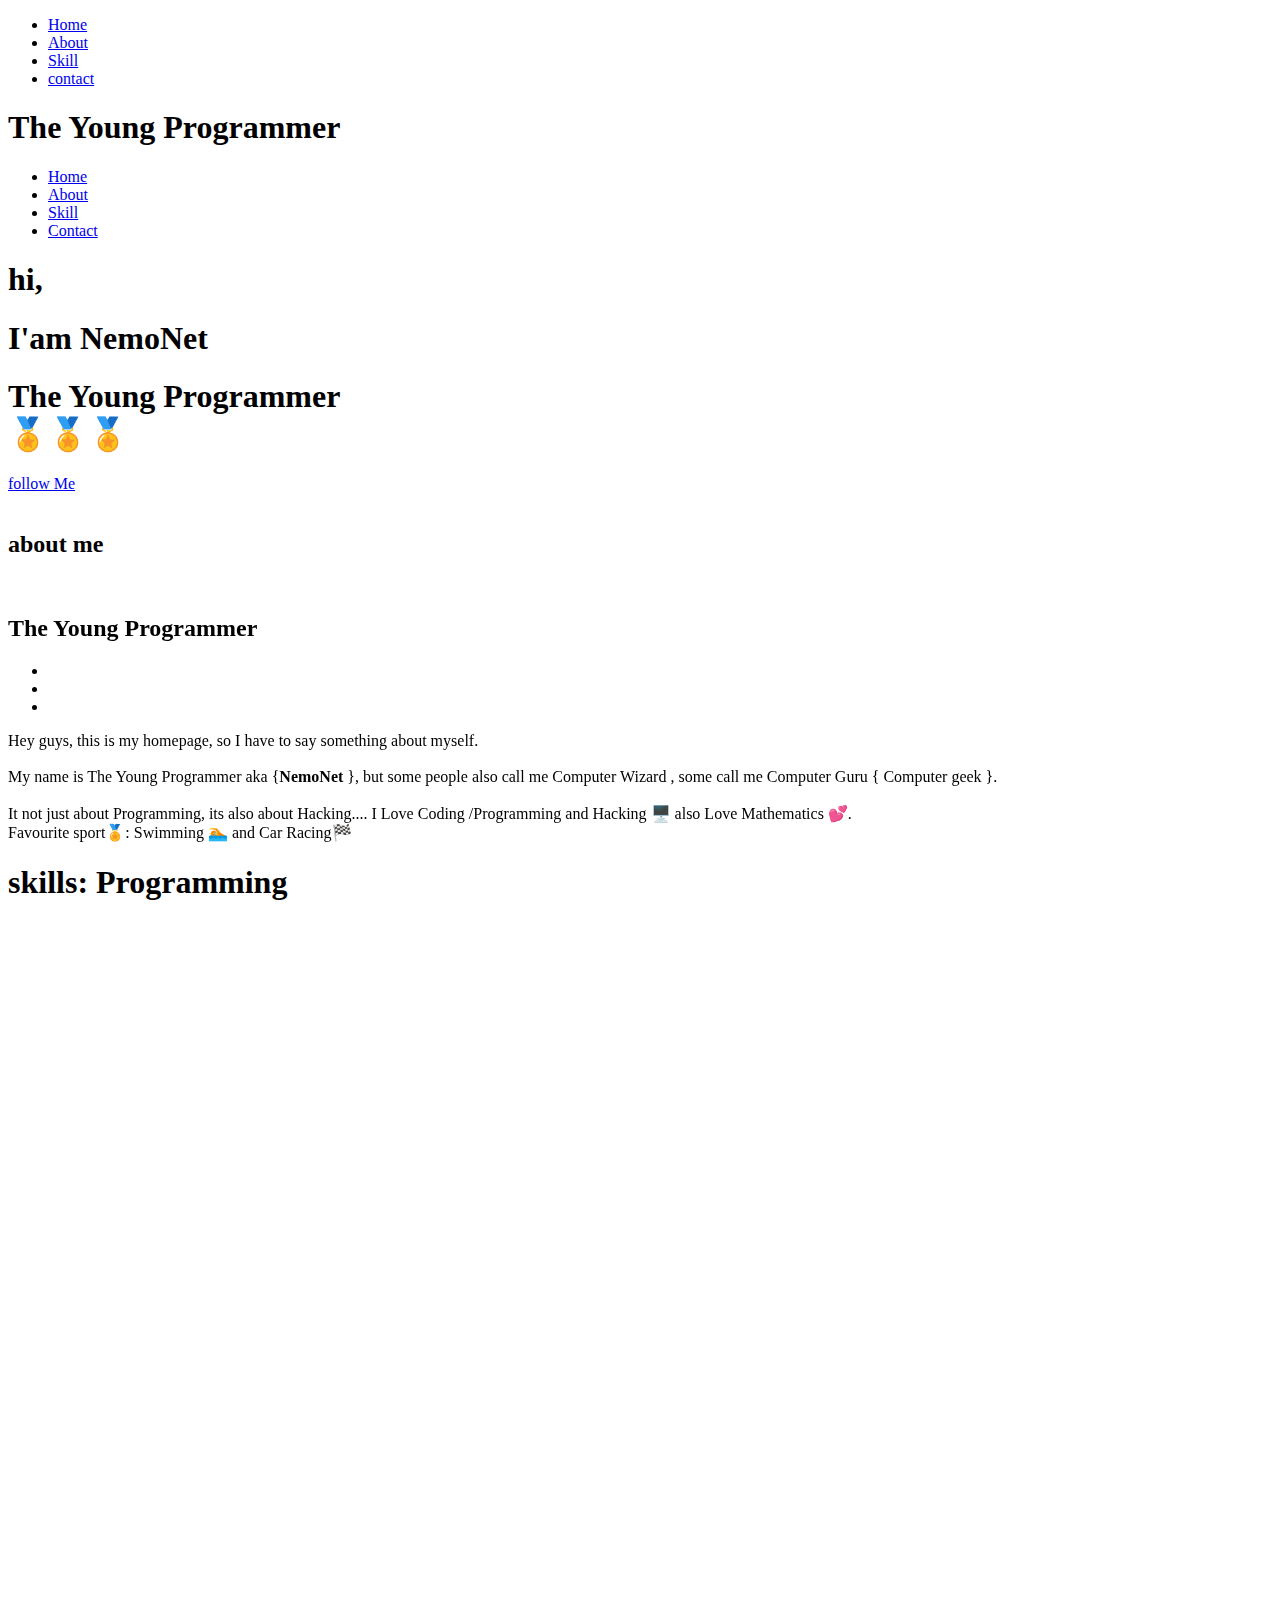
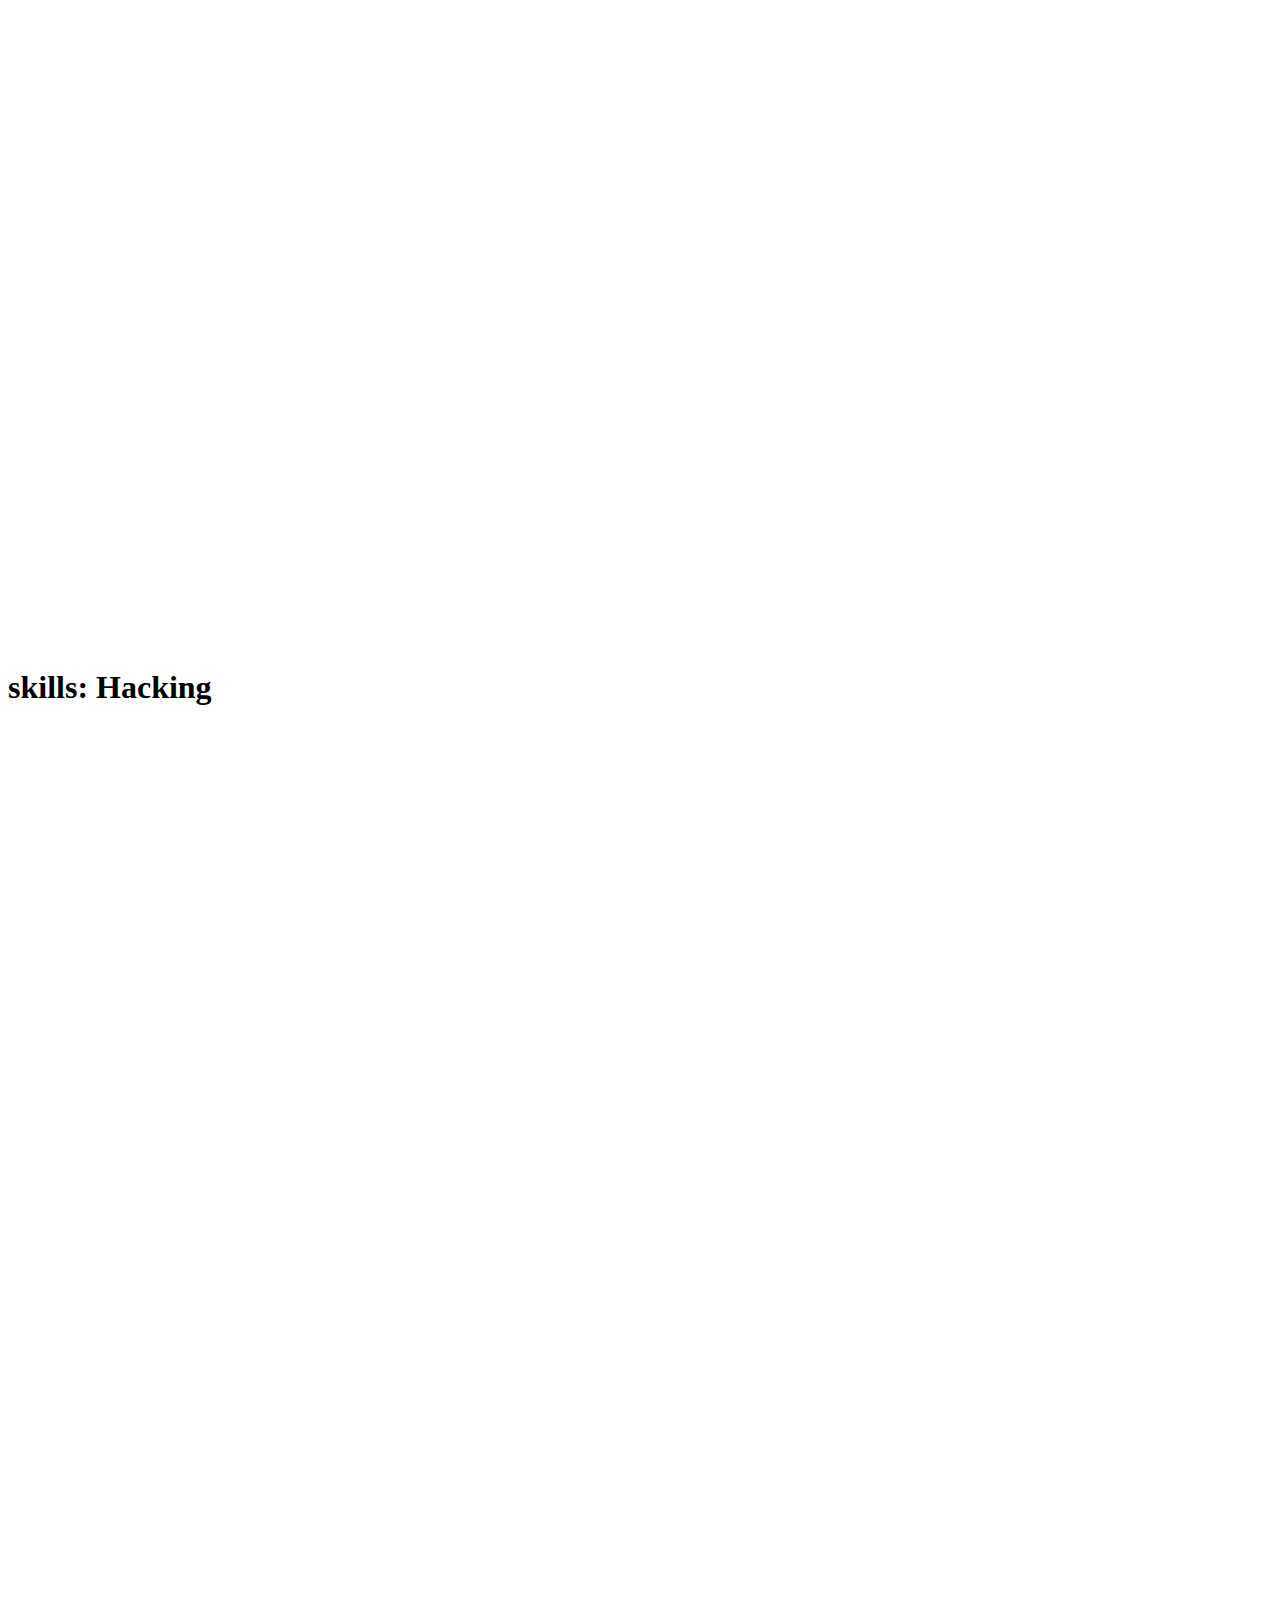
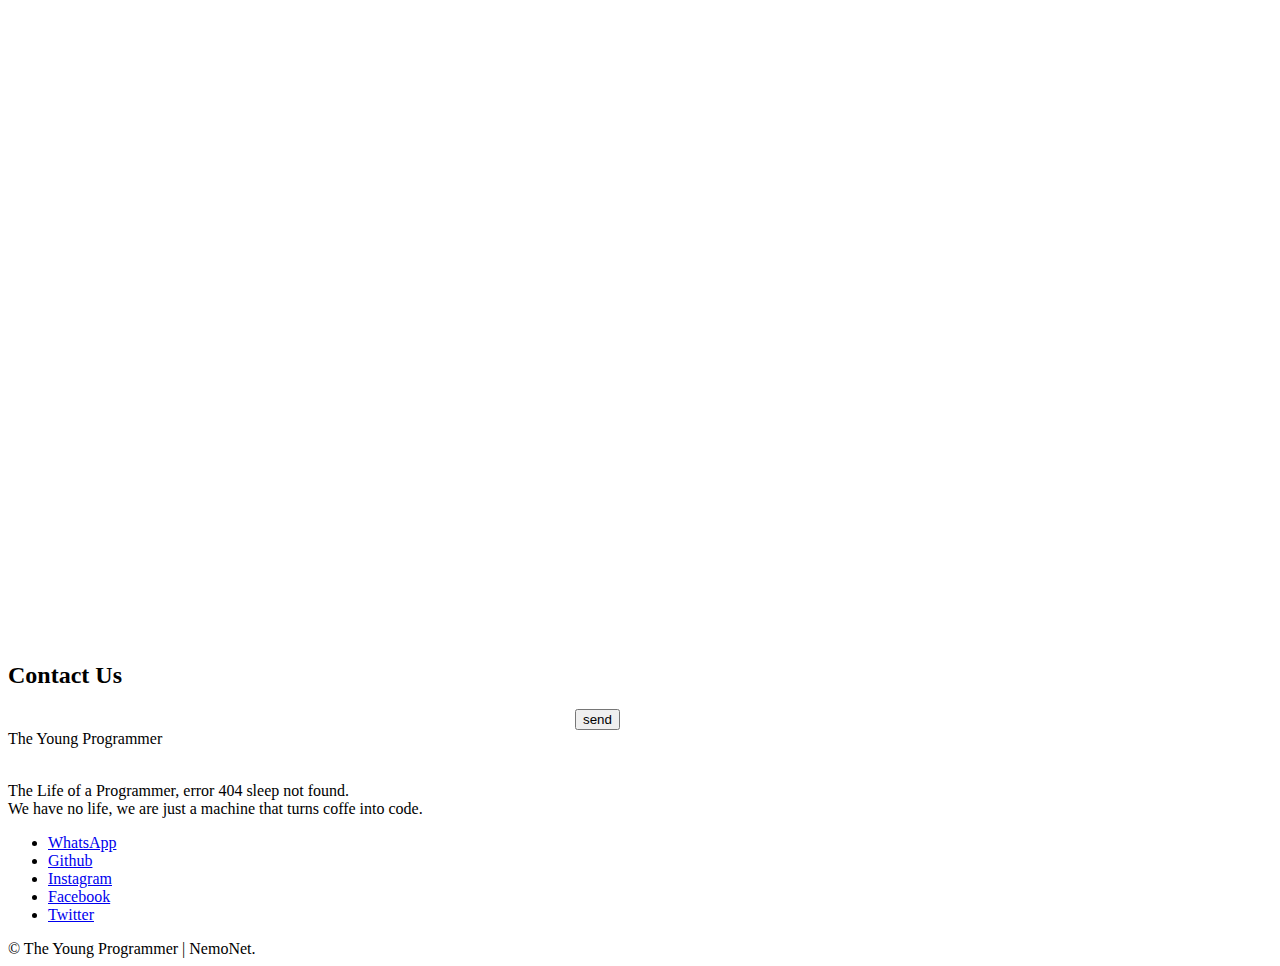
==== index.html @ 3c0d7d1c "Create index.html" ====
<!--
**The-Young-Programmer/The-Young-Programmer** is a ✨ _special_ ✨ repository because its `README.md` (this file) appears on your GitHub profile.
Here are some ideas to get you started:
- 🔭 I’m currently working on ...myself 
- 🌱 I’m currently learning ...about myself 
- 👯 I’m looking to collaborate on ...myself 
- 🤔 I’m looking for help with ...myself 
- 💬 Ask me about ...myself 
- 📫 How to reach me: ...myself 
- 😄 Pronouns: ...myself 
- ⚡ Fun fact: ...myself 
-->


<!-- Created by The Young Programmer🏅 -->

<!DOCTYPE html>
<html lang="en">
  <head>
    <meta charset="UTF-8" />
    <link href="https://unpkg.com/aos@2.3.1/dist/aos.css" rel="stylesheet" />
    <link rel="preconnect" href="https://fonts.gstatic.com" />

    <link
      rel="stylesheet"
      href="https://cdnjs.cloudflare.com/ajax/libs/font-awesome/5.15.3/css/all.min.css"
      integrity="sha512-iBBXm8fW90+nuLcSKlbmrPcLa0OT92xO1BIsZ+ywDWZCvqsWgccV3gFoRBv0z+8dLJgyAHIhR35VZc2oM/gI1w=="
      crossorigin="anonymous"
    />
    <link
      href="https://fonts.googleapis.com/css2?family=Poppins:wght@300&display=swap"
      rel="stylesheet"
    />
    <meta http-equiv="X-UA-Compatible" content="IE=edge" />
    <meta name="viewport" content="width=device-width, initial-scale=1.0" />
    <link rel="stylesheet" href="style.css" />
    <title>My web-page</title>
  </head>

  <body>
  <i class="fa fa-arrow-up" aria-hidden="true" onclick = "scrollToTop();"></i>
    <section class="sec1" id="section1">
      <div class="menuBar">
        <ul>
          <li><a href="#section1">Home</a></li>
          <li><a href="#section2">About</a></li>
          <li><a href="#section3">Skill</a></li>
          <li><a href="#section4">contact</a></li>
        </ul>
      </div>
      <div class="navBar">
        <div class="logo">
          <h1>The Young Programmer</h1>
        </div>
        <div class="navBar__menu">
          <ul>
            <li>
              <a href="#section1">Home</a>
            </li>
            <li>
              <a href="#section2">About</a>
            </li>
            <li>
              <a href="#section3">Skill</a>
            </li>
            <li>
              <a href="#section4">Contact</a>
            </li>
          </ul>
        </div>
        <div class="sec1__menuIcon"></div>
      </div>
      <div class="sec1__container">
        <div class="sec1__content">
          <div class="sec1__contentDetail">
            <div class="sec1__contentHider">
              <h1>hi,</h1>
            </div>
            <div class="sec1__contentHider">
              <h1>I'am <span>NemoNet</span></h1>
            </div>
            <div class="sec1__contentHider">
              <h1>The Young Programmer<br>🏅🏅🏅</h1>
            </div>
          </div>
          <a href="https://www.instagram.com/invites/contact/?i=tpssan2t0kkn&utm_content=3zo4x47">follow Me <i class="fab fa-instagram"></i></a>
        </div>
        <div class="sec1__imgContainer">
          <div class="sec1__imgBx">
            <img src="https://encrypted-tbn0.gstatic.com/images?q=tbn:ANd9GcSI4ejwd8sboV9yPRvRbiesSd62QnzNLoX2oQ&usqp=CAU"  alt="" />
            <span class="sec1__design1"></span>
            <span class="sec1__design2"></span>
            <span class="sec1__design3"></span>
            <span class="sec1__design4"></span>
          </div>
        </div>
      </div>
    </section>
    <section class="sec2" id="section2">
      <div class="sec2__heading">
        <h2>about me</h2>
      </div>
      <div class="sec2__container">
        <div class="sec2__aboutme1" data-aos="fade-up" data-aos-offset="-90">
          <div class="sec2__aboutme1Img">
            <img src="https://encrypted-tbn0.gstatic.com/images?q=tbn:ANd9GcRD7EiF-vp4ZHuSutzpL9A7p8z0yF_m9KeVhA&usqp=CAU" alt="" />
          </div>
          <h2>The Young Programmer</h2>
          <div class="sec2__aboutme1Social">
            <ul>
              <li>
                <a href="https://www.instagram.com/invites/contact/?i=tpssan2t0kkn&utm_content=3zo4x47"><i class="fab fa-instagram"></i></a>
              </li>
              <li>
                <a href="https://twitter.com/TNemonet?s=09"><i class="fab fa-twitter"></i></a>
              </li>
              <li>
                <a href="https://github.com/The-Young-Programmer"><i class="fab fa-github"></i></a>
              </li>
            </ul>
          </div>
        </div>
        <div class="sec2__aboutme2" data-aos="fade-up" data-aos-delay="1000">
          <p>
            Hey guys, this is my homepage,
 so I have to say something about myself.<br /><br />
 My name is The Young Programmer aka {<b>NemoNet</b> }, but some people also call me Computer Wizard , some call me Computer Guru { Computer geek }.<br /><br />
 It not just about Programming, its also about Hacking....
I Love Coding /Programming and Hacking 🖥️
also Love Mathematics 💕. <br />
Favourite sport🏅: Swimming 🏊 and Car Racing🏁
          </p>
        </div>
      </div>
    </section>
    <section class="sec3" id="section3">
      <h1>skills: Programming</h1>
      <div class="sec3__container">
        <div class="sec3__card" data-aos="fade-up">
          <div class="sec3__box">
            <div class="sec3__percent">
              <svg>
                <circle cx="70" cy="70" r="70"></circle>
                <circle cx="70" cy="70" r="70"></circle>
              </svg>
              <div class="number">
                <h2>98<span>%</span></h2>
              </div>
            </div>
            <h2 class="sec3__text">HTML</h2>
          </div>
        </div>
        <div class="sec3__card" data-aos="fade-up" data-aos-delay="500">
          <div class="sec3__box">
            <div class="sec3__percent">
              <svg>
                <circle cx="70" cy="70" r="70"></circle>
                <circle cx="70" cy="70" r="70"></circle>
              </svg>
              <div class="number">
                <h2>95<span>%</span></h2>
              </div>
            </div>
            <h2 class="sec3__text">CSS</h2>
          </div>
        </div>
        <div class="sec3__card" data-aos="fade-up" data-aos-delay="800">
          <div class="sec3__box">
            <div class="sec3__percent">
              <svg>
                <circle cx="70" cy="70" r="70"></circle>
                <circle cx="70" cy="70" r="70"></circle>
              </svg>
              <div class="number">
                <h2>92<span>%</span></h2>
              </div>
            </div>
            <h2 class="sec3__text">JAVASCRIPT</h2>
          </div>
        </div>
        
        <div class="sec3__card" data-aos="fade-up" data-aos-delay="1000">
          <div class="sec3__box">
            <div class="sec3__percent">
              <svg>
                <circle cx="70" cy="70" r="70"></circle>
                <circle cx="70" cy="70" r="70"></circle>
              </svg>
              <div class="number">
                <h2>90<span>%</span></h2>
              </div>
            </div>
            <h2 class="sec3__text">jQuery</h2>
          </div>
        </div>
        
        <div class="sec3__card" data-aos="fade-up" data-aos-delay="1000">
          <div class="sec3__box">
            <div class="sec3__percent">
              <svg>
                <circle cx="70" cy="70" r="70"></circle>
                <circle cx="70" cy="70" r="70"></circle>
              </svg>
              <div class="number">
                <h2>80<span>%</span></h2>
              </div>
            </div>
            <h2 class="sec3__text">React JS</h2>
          </div>
        </div>
        
        <div class="sec3__card" data-aos="fade-up" data-aos-delay="1000">
          <div class="sec3__box">
            <div class="sec3__percent">
              <svg>
                <circle cx="70" cy="70" r="70"></circle>
                <circle cx="70" cy="70" r="70"></circle>
              </svg>
              <div class="number">
                <h2>95<span>%</span></h2>
              </div>
            </div>
            <h2 class="sec3__text">C++</h2>
          </div>
        </div>
        <div class="sec3__card" data-aos="fade-up" data-aos-delay="1200">
          <div class="sec3__box">
            <div class="sec3__percent">
              <svg>
                <circle cx="70" cy="70" r="70"></circle>
                <circle cx="70" cy="70" r="70"></circle>
              </svg>
              <div class="number">
                <h2>90<span>%</span></h2>
              </div>
            </div>
            <h2 class="sec3__text">C</h2>
          </div>
        </div>
        
        <div class="sec3__card" data-aos="fade-up" data-aos-delay="1200">
          <div class="sec3__box">
            <div class="sec3__percent">
              <svg>
                <circle cx="70" cy="70" r="70"></circle>
                <circle cx="70" cy="70" r="70"></circle>
              </svg>
              <div class="number">
                <h2>Learn<span></span></h2>
              </div>
            </div>
            <h2 class="sec3__text">C#</h2>
          </div>
        </div>
        
        <div class="sec3__card" data-aos="fade-up" data-aos-delay="1200">
          <div class="sec3__box">
            <div class="sec3__percent">
              <svg>
                <circle cx="70" cy="70" r="70"></circle>
                <circle cx="70" cy="70" r="70"></circle>
              </svg>
              <div class="number">
                <h2>Learn<span></span></h2>
              </div>
            </div>
            <h2 class="sec3__text">PHP</h2>
          </div>
        </div>
        
        <div class="sec3__card" data-aos="fade-up" data-aos-delay="1300">
          <div class="sec3__box">
            <div class="sec3__percent">
              <svg>
                <circle cx="70" cy="70" r="70"></circle>
                <circle cx="70" cy="70" r="70"></circle>
              </svg>
              <div class="number">
                <h2>Learn<span></span></h2>
              </div>
            </div>
            <h2 class="sec3__text">Python</h2>
          </div>
        </div>
        
        <div class="sec3__card" data-aos="fade-up" data-aos-delay="1300">
          <div class="sec3__box">
            <div class="sec3__percent">
              <svg>
                <circle cx="70" cy="70" r="70"></circle>
                <circle cx="70" cy="70" r="70"></circle>
              </svg>
              <div class="number">
                <h2>Learn<span></span></h2>
              </div>
            </div>
            <h2 class="sec3__text">node js</h2>
          </div>
        </div>
        
        
        <h1>skills: Hacking</h1>
        <div class="sec3__card" data-aos="fade-up" data-aos-delay="1500">
          <div class="sec3__box">
            <div class="sec3__percent">
              <svg>
                <circle cx="70" cy="70" r="70"></circle>
                <circle cx="70" cy="70" r="70"></circle>
              </svg>
              <div class="number">
                <h2>98<span>%</span></h2>
              </div>
            </div>
            <h2 class="sec3__text">BASIC hacking</h2>
          </div>
        </div>
        <div class="sec3__card" data-aos="fade-up" data-aos-delay="1500">
          <div class="sec3__box">
            <div class="sec3__percent">
              <svg>
                <circle cx="70" cy="70" r="70"></circle>
                <circle cx="70" cy="70" r="70"></circle>
              </svg>
              <div class="number">
                <h2>95<span>%</span></h2>
              </div>
            </div>
            <h2 class="sec3__text">ADVANCE hacking</h2>
          </div>
        </div>
        <div class="sec3__card" data-aos="fade-up" data-aos-delay="1600">
          <div class="sec3__box">
            <div class="sec3__percent">
              <svg>
                <circle cx="70" cy="70" r="70"></circle>
                <circle cx="70" cy="70" r="70"></circle>
              </svg>
              <div class="number">
                <h2>65<span>%</span></h2>
              </div>
            </div>
            <h2 class="sec3__text">MASTER hacking</h2>
          </div>
        </div>
   
        <div class="sec3__card" data-aos="fade-up" data-aos-delay="1600">
          <div class="sec3__box">
            <div class="sec3__percent">
              <svg>
                <circle cx="70" cy="70" r="70"></circle>
                <circle cx="70" cy="70" r="70"></circle>
              </svg>
              <div class="number">
                <h2>40<span>%</span></h2>
              </div>
            </div>
            <h2 class="sec3__text">SATELLITE hacking</h2>
          </div>
        </div>
         
        
      </div>
    </section>
    <section class="sec4" id="section4">
      <div class="sec4__container">
        <div class="sec4__box1">
          <div class="sec4__content1" data-aos="fade-right">
            <h2>Nemo<span>Net</span>👽</h2>
            <p>
              Sometimes it is hard to introduce yourself because you know yourself so well that you do not know where to start with. <br />
              Let me give a try to see what kind of image you have about me through my self-description. I hope that my impression about myself and your impression about me are not so different.<br /><br />
            If you are interested in knowing more, contact me. Do not expect too much, and keep your sense of humor.
            </p>
          </div>
          <div
            class="sec4__content2"
            data-aos="fade-right"
            data-aos-delay="200"
          >
            <div class="sec4__content2Icon">
              <i class="fas fa-phone-alt"></i>
              <h2><a style="color: white", href="+234-815-6622-466">+234-815-6622-466</a></h2>
            </div>
            <div class="sec4__content2Icon">
              <i class="fas fa-envelope"></i>
              <h2><a style="color: white", href="+234-815-6622-466">+234-815-6622-466</a></h2>
            </div>
          </div>
          <div
            class="sec4__content3"
            data-aos="fade-right"
            data-aos-delay="500"
          >
            <ul>
              <li>
                <a href="https://www.instagram.com/invites/contact/?i=tpssan2t0kkn&utm_content=3zo4x47"><i class="fab fa-instagram"></i></a>
              </li>
              <li>
                <a href="https://wa.me/2348156622466?text=I%20like%20your%20programming,%20my%20name%20is%20"><i class="fab fa-whatsapp"></i></a>
              </li>
              <li>
                <a href="#"><i class="fab fa-facebook"></i></a>
              </li>
              <li>
                <a href="https://twitter.com/TNemonet?s=09"><i class="fab fa-twitter"></i></a>
              </li>
              <li>
                <a href="https://github.com/The-Young-Programmer"><i class="fab fa-github"></i></a>
              </li>
            </ul>
          </div>
        </div>
        <div class="sec4__box2" data-aos="fade-in" data-aos-delay="500">
          <h2>Quick links</h2>
          <div class="sec4__links">
            <ul>
              <li><a href="#">Home</a></li>
              <li><a href="#">About</a></li>
              <li><a href="#">Skill</a></li>
            </ul>
          </div>
        </div>
        <div class="sec4__box3">
          <h2>Contact Us</h2>
          <form>
          <input
              data-aos="fade-left"
              data-aos-delay="500"
              class="sec4__name"
              type="text"
              placeholder="Enter your Name"
            />
            <input
              data-aos="fade-left"
              data-aos-delay="800"
              class="sec4__email"
              type="email"
              placeholder="Enter your Email"
            />
            <input
              class="sec4__message"
              data-aos="fade-left"
              data-aos-delay="1000"
              type="text"
              placeholder="enter the feedback or suggestion"
            />
            <button type="submit">send</button>
          </form>
        </div>
      </div>
    </section>
    
        <footer>
      <div class="footer-body">
         <div> The Young Programmer</div>
         <br />
         <div>
            <p> The Life of a Programmer, error 404 sleep not found.<br />
            We have no life, we are just a machine that turns coffe into code.</p>
            <ul>
               <li><a href="https://wa.me/2348156622466?text=I%20like%20your%20programming,%20my%20name%20is%20"> WhatsApp </a></li>
               <li><a href="https://github.com/The-Young-Programmer"> Github </a></li>
               <li><a href="https://www.instagram.com/invites/contact/?i=tpssan2t0kkn&utm_content=3zo4x47"> Instagram </a></li>
               <li><a href="#">Facebook</a></li>
               <li><a href="https://twitter.com/TNemonet?s=09"> Twitter </a></li>
            </ul>
         </div>
      </div>
      <div class="footer-copyright">
         © The Young Programmer | NemoNet. 
      </div>
   </footer>

    <script
      src="https://cdnjs.cloudflare.com/ajax/libs/gsap/3.6.1/gsap.min.js"
      integrity="sha512-cdV6j5t5o24hkSciVrb8Ki6FveC2SgwGfLE31+ZQRHAeSRxYhAQskLkq3dLm8ZcWe1N3vBOEYmmbhzf7NTtFFQ=="
      crossorigin="anonymous"
    ></script>
    <script>
      const tl = gsap.timeline({ defaults: { ease: "power1.out" } });

      tl.from(".navBar", { y: "-10rem", duration: 1 });
      tl.from(".navBar .navBar__menu ul li", {
        y: "-2rem",
        opacity: 0,
        duration: 1,
        stagger: 0.25,
      });
      tl.to(
        ".sec1__content .sec1__contentDetail h1",
        { y: "0rem", duration: 1, stagger: 0.25 },
        "=-1"
      );
      tl.from(".sec1__imgBx img", { opacity: 0, x: "50%", duration: 1.5 });
      tl.from(
        ".sec1__imgBx .sec1__design1",
        { opacity: 0, x: "3rem", duration: 1.5 },
        "=-1"
      );
      tl.from(
        ".sec1__imgBx .sec1__design2",
        { opacity: 0, x: "-3rem", duration: 1.5 },
        "=-1"
      );
      tl.from(
        ".sec1__design3",
        { opacity: 0, x: "-30%", duration: 1.5 },
        "=-2"
      );
      tl.from(".sec1__design4", { opacity: 0, duration: 1.5 }, "=-2");
      tl.from(".sec1__content a", { opacity: 0, duration: 1.5 }, "=-3");
    </script>
    <!-- our AOs will occur here -->
    <script src="https://unpkg.com/aos@2.3.1/dist/aos.js"></script>
    <script>
      AOS.init({
        duration: 1000,
        offset:0,
      });
    </script>
    <script>
      var sec1__menuIcon = document.querySelector(".sec1__menuIcon");
      var menuBar = document.querySelector(".menuBar");
      sec1__menuIcon.addEventListener("click", function () {
        sec1__menuIcon.classList.toggle("active");
        menuBar.classList.toggle("active");
      });
    </script>
    <script type = "text/javascript">
        window.addEventListener('scroll',function(){
            var scroll = document.querySelector('.fa');
            scroll.classList.toggle("active",window.scrollY>500)
        })
        function scrollToTop(){
            window.scrollTo({
                top:0,
                behavior:'smooth'
            })
        }
    </script>
  </body>
</html>
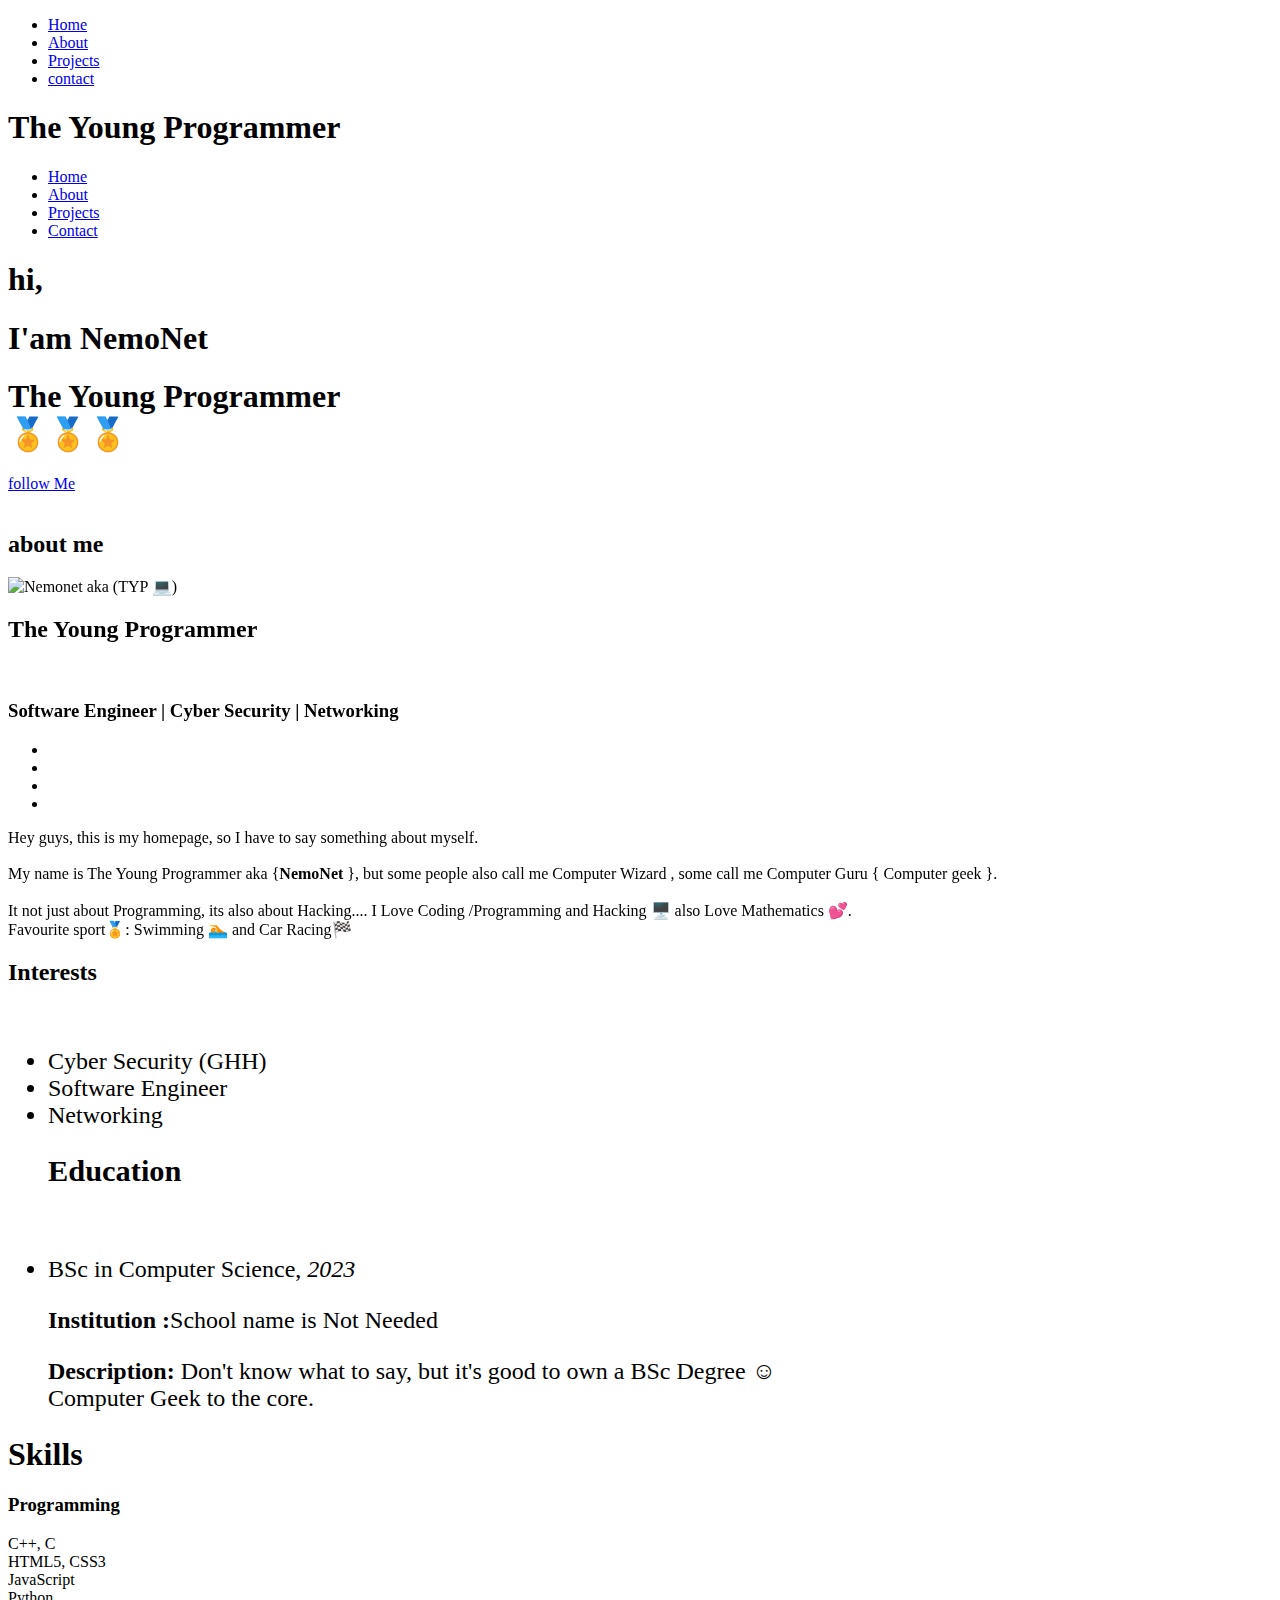
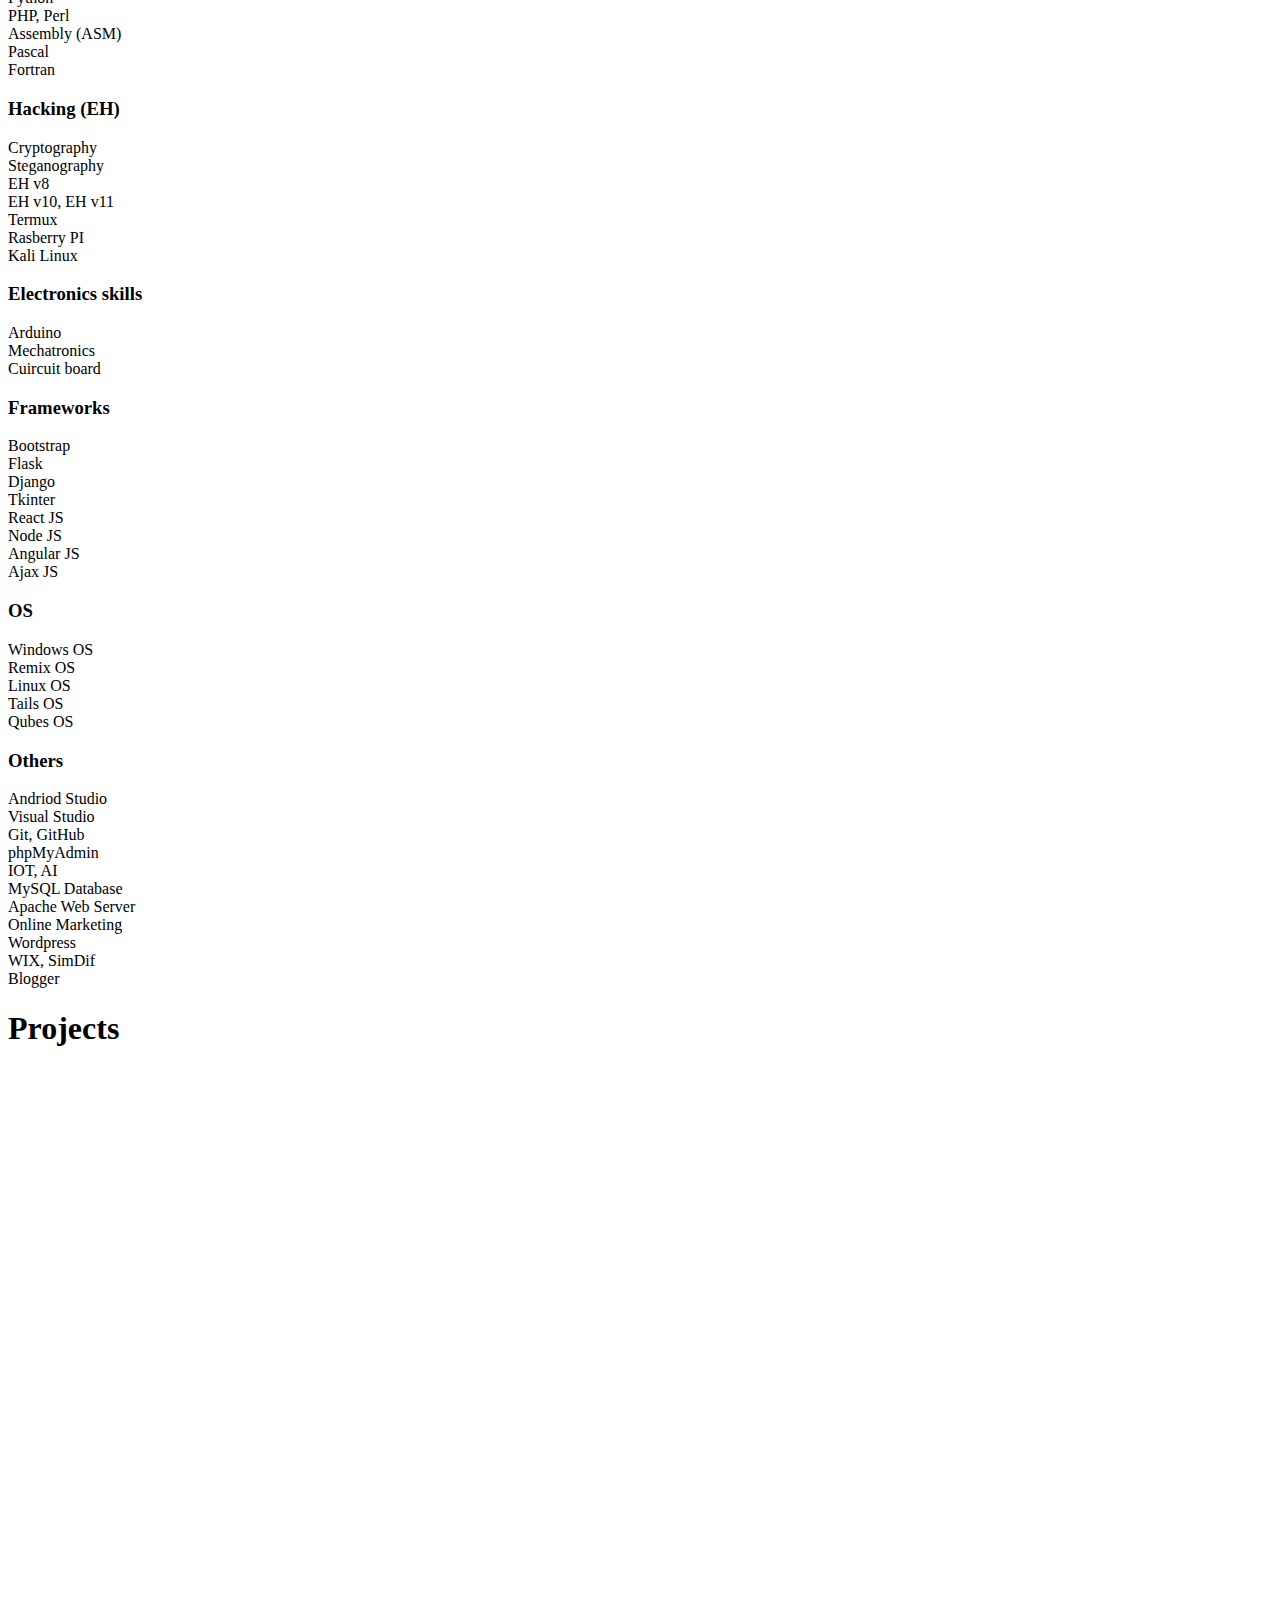
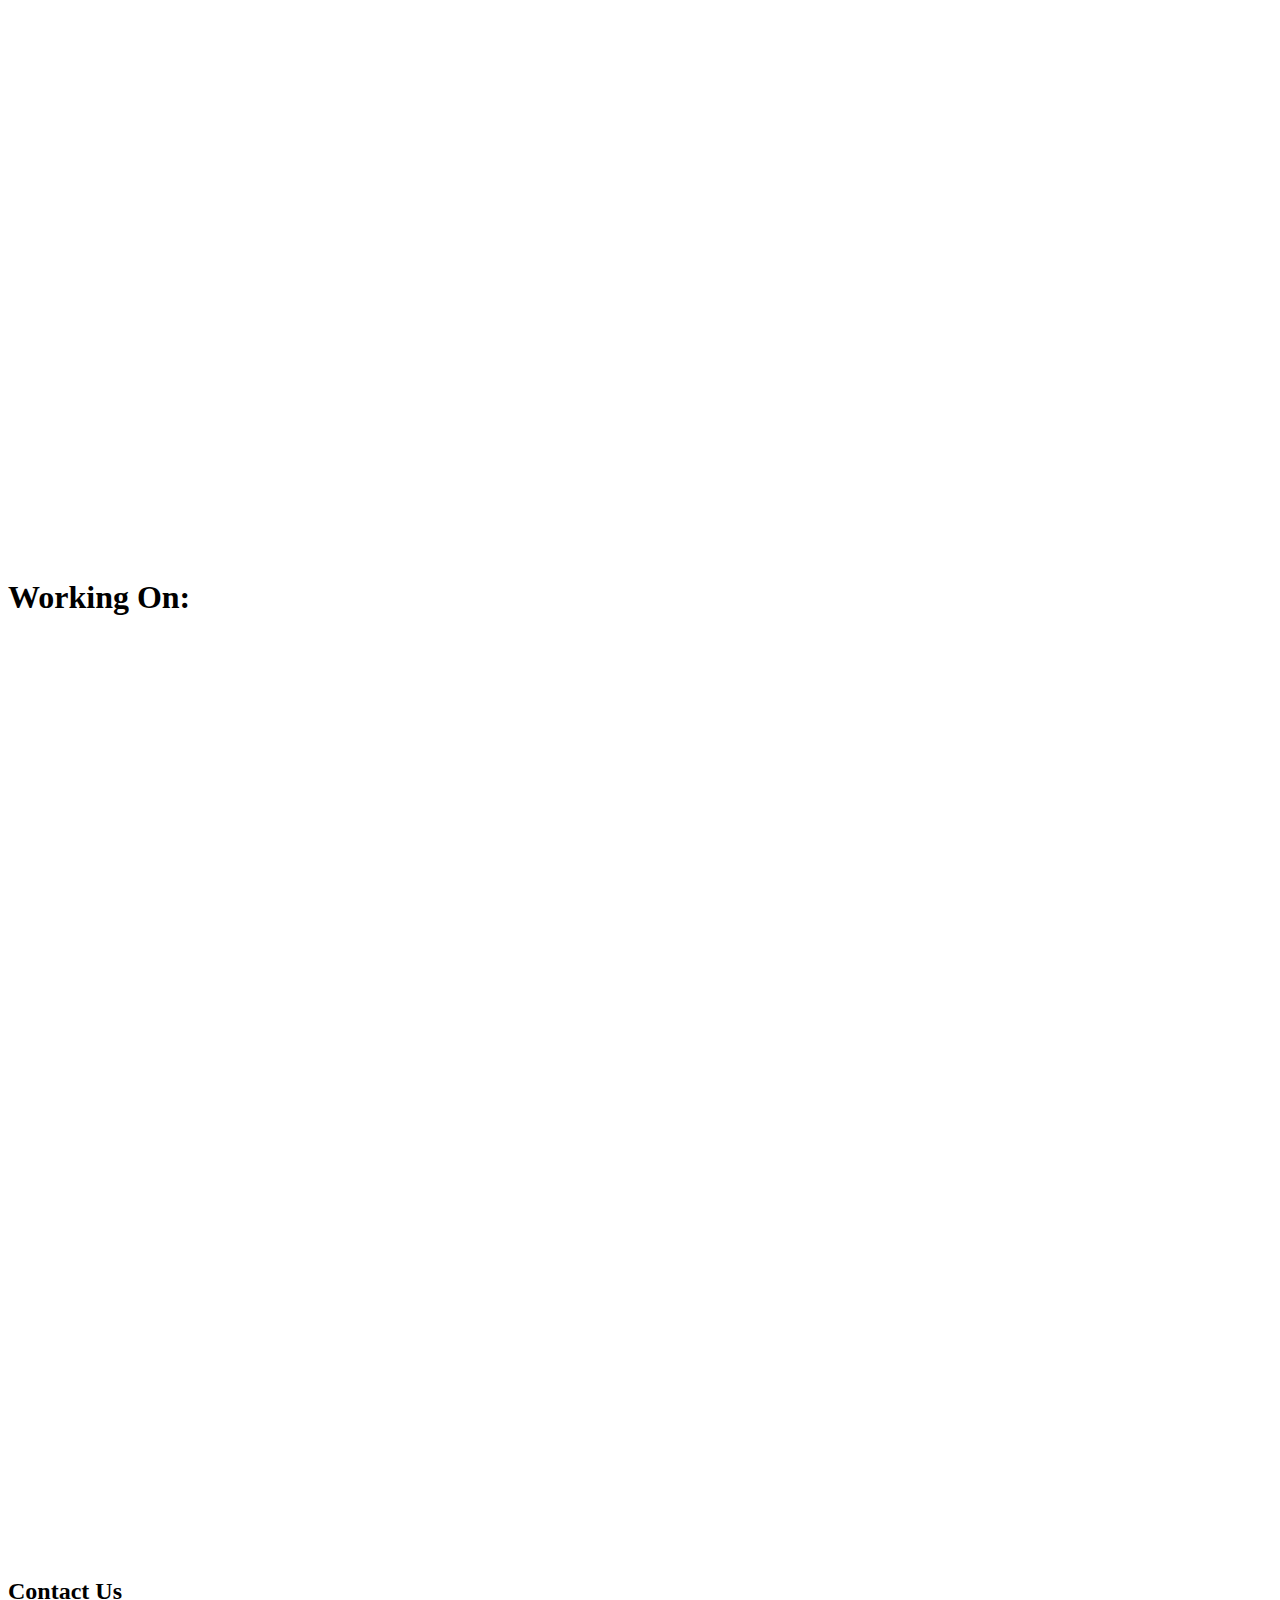
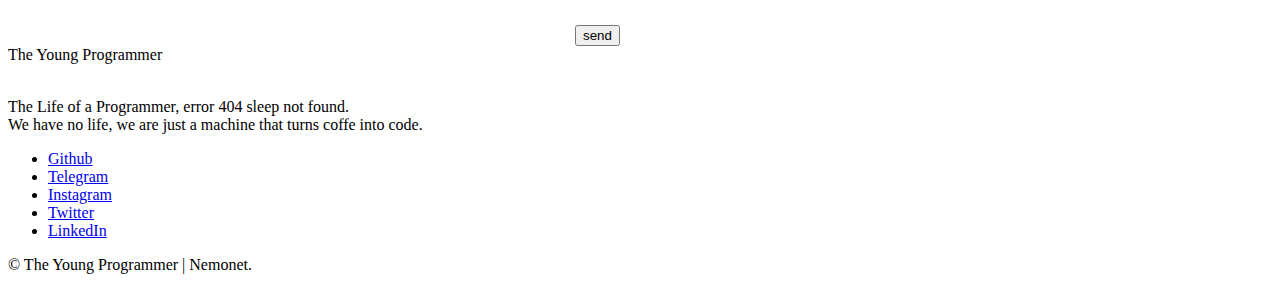
==== commit e73df724: "Create index.html" ====
--- a/index.html
+++ b/index.html
@@ -11,218 +11,428 @@
 - ⚡ Fun fact: ...myself 
 -->
 
-
 <!-- Created by The Young Programmer🏅 -->
 
 <!DOCTYPE html>
 <html lang="en">
-  <head>
-    <meta charset="UTF-8" />
-    <link href="https://unpkg.com/aos@2.3.1/dist/aos.css" rel="stylesheet" />
-    <link rel="preconnect" href="https://fonts.gstatic.com" />
-
-    <link
-      rel="stylesheet"
-      href="https://cdnjs.cloudflare.com/ajax/libs/font-awesome/5.15.3/css/all.min.css"
-      integrity="sha512-iBBXm8fW90+nuLcSKlbmrPcLa0OT92xO1BIsZ+ywDWZCvqsWgccV3gFoRBv0z+8dLJgyAHIhR35VZc2oM/gI1w=="
-      crossorigin="anonymous"
-    />
-    <link
-      href="https://fonts.googleapis.com/css2?family=Poppins:wght@300&display=swap"
-      rel="stylesheet"
-    />
-    <meta http-equiv="X-UA-Compatible" content="IE=edge" />
-    <meta name="viewport" content="width=device-width, initial-scale=1.0" />
-    <link rel="stylesheet" href="style.css" />
-    <title>My web-page</title>
-  </head>
-
-  <body>
-  <i class="fa fa-arrow-up" aria-hidden="true" onclick = "scrollToTop();"></i>
-    <section class="sec1" id="section1">
-      <div class="menuBar">
-        <ul>
-          <li><a href="#section1">Home</a></li>
-          <li><a href="#section2">About</a></li>
-          <li><a href="#section3">Skill</a></li>
-          <li><a href="#section4">contact</a></li>
-        </ul>
-      </div>
-      <div class="navBar">
-        <div class="logo">
-          <h1>The Young Programmer</h1>
-        </div>
-        <div class="navBar__menu">
-          <ul>
-            <li>
-              <a href="#section1">Home</a>
-            </li>
-            <li>
-              <a href="#section2">About</a>
-            </li>
-            <li>
-              <a href="#section3">Skill</a>
-            </li>
-            <li>
-              <a href="#section4">Contact</a>
-            </li>
-          </ul>
-        </div>
-        <div class="sec1__menuIcon"></div>
-      </div>
-      <div class="sec1__container">
-        <div class="sec1__content">
-          <div class="sec1__contentDetail">
-            <div class="sec1__contentHider">
-              <h1>hi,</h1>
-            </div>
-            <div class="sec1__contentHider">
-              <h1>I'am <span>NemoNet</span></h1>
-            </div>
-            <div class="sec1__contentHider">
-              <h1>The Young Programmer<br>🏅🏅🏅</h1>
-            </div>
-          </div>
-          <a href="https://www.instagram.com/invites/contact/?i=tpssan2t0kkn&utm_content=3zo4x47">follow Me <i class="fab fa-instagram"></i></a>
-        </div>
-        <div class="sec1__imgContainer">
-          <div class="sec1__imgBx">
-            <img src="https://encrypted-tbn0.gstatic.com/images?q=tbn:ANd9GcSI4ejwd8sboV9yPRvRbiesSd62QnzNLoX2oQ&usqp=CAU"  alt="" />
-            <span class="sec1__design1"></span>
-            <span class="sec1__design2"></span>
-            <span class="sec1__design3"></span>
-            <span class="sec1__design4"></span>
-          </div>
-        </div>
-      </div>
-    </section>
-    <section class="sec2" id="section2">
-      <div class="sec2__heading">
-        <h2>about me</h2>
-      </div>
-      <div class="sec2__container">
-        <div class="sec2__aboutme1" data-aos="fade-up" data-aos-offset="-90">
-          <div class="sec2__aboutme1Img">
-            <img src="https://encrypted-tbn0.gstatic.com/images?q=tbn:ANd9GcRD7EiF-vp4ZHuSutzpL9A7p8z0yF_m9KeVhA&usqp=CAU" alt="" />
-          </div>
-          <h2>The Young Programmer</h2>
-          <div class="sec2__aboutme1Social">
-            <ul>
-              <li>
-                <a href="https://www.instagram.com/invites/contact/?i=tpssan2t0kkn&utm_content=3zo4x47"><i class="fab fa-instagram"></i></a>
-              </li>
-              <li>
-                <a href="https://twitter.com/TNemonet?s=09"><i class="fab fa-twitter"></i></a>
-              </li>
-              <li>
-                <a href="https://github.com/The-Young-Programmer"><i class="fab fa-github"></i></a>
-              </li>
-            </ul>
-          </div>
-        </div>
-        <div class="sec2__aboutme2" data-aos="fade-up" data-aos-delay="1000">
-          <p>
-            Hey guys, this is my homepage,
- so I have to say something about myself.<br /><br />
- My name is The Young Programmer aka {<b>NemoNet</b> }, but some people also call me Computer Wizard , some call me Computer Guru { Computer geek }.<br /><br />
- It not just about Programming, its also about Hacking....
-I Love Coding /Programming and Hacking 🖥️
-also Love Mathematics 💕. <br />
-Favourite sport🏅: Swimming 🏊 and Car Racing🏁
-          </p>
-        </div>
-      </div>
-    </section>
-    <section class="sec3" id="section3">
-      <h1>skills: Programming</h1>
-      <div class="sec3__container">
-        <div class="sec3__card" data-aos="fade-up">
-          <div class="sec3__box">
-            <div class="sec3__percent">
-              <svg>
-                <circle cx="70" cy="70" r="70"></circle>
-                <circle cx="70" cy="70" r="70"></circle>
-              </svg>
-              <div class="number">
-                <h2>98<span>%</span></h2>
-              </div>
-            </div>
-            <h2 class="sec3__text">HTML</h2>
-          </div>
-        </div>
-        <div class="sec3__card" data-aos="fade-up" data-aos-delay="500">
-          <div class="sec3__box">
-            <div class="sec3__percent">
-              <svg>
-                <circle cx="70" cy="70" r="70"></circle>
-                <circle cx="70" cy="70" r="70"></circle>
-              </svg>
-              <div class="number">
-                <h2>95<span>%</span></h2>
-              </div>
-            </div>
-            <h2 class="sec3__text">CSS</h2>
-          </div>
-        </div>
-        <div class="sec3__card" data-aos="fade-up" data-aos-delay="800">
-          <div class="sec3__box">
-            <div class="sec3__percent">
-              <svg>
-                <circle cx="70" cy="70" r="70"></circle>
-                <circle cx="70" cy="70" r="70"></circle>
-              </svg>
-              <div class="number">
-                <h2>92<span>%</span></h2>
-              </div>
-            </div>
-            <h2 class="sec3__text">JAVASCRIPT</h2>
-          </div>
-        </div>
-        
-        <div class="sec3__card" data-aos="fade-up" data-aos-delay="1000">
-          <div class="sec3__box">
-            <div class="sec3__percent">
-              <svg>
-                <circle cx="70" cy="70" r="70"></circle>
-                <circle cx="70" cy="70" r="70"></circle>
-              </svg>
-              <div class="number">
-                <h2>90<span>%</span></h2>
-              </div>
-            </div>
-            <h2 class="sec3__text">jQuery</h2>
-          </div>
-        </div>
-        
-        <div class="sec3__card" data-aos="fade-up" data-aos-delay="1000">
-          <div class="sec3__box">
-            <div class="sec3__percent">
-              <svg>
-                <circle cx="70" cy="70" r="70"></circle>
-                <circle cx="70" cy="70" r="70"></circle>
-              </svg>
-              <div class="number">
-                <h2>80<span>%</span></h2>
-              </div>
-            </div>
-            <h2 class="sec3__text">React JS</h2>
-          </div>
-        </div>
-        
-        <div class="sec3__card" data-aos="fade-up" data-aos-delay="1000">
-          <div class="sec3__box">
-            <div class="sec3__percent">
-              <svg>
-                <circle cx="70" cy="70" r="70"></circle>
-                <circle cx="70" cy="70" r="70"></circle>
-              </svg>
-              <div class="number">
-                <h2>95<span>%</span></h2>
-              </div>
-            </div>
-            <h2 class="sec3__text">C++</h2>
-          </div>
-        </div>
+    <head>
+        <meta charset="UTF-8" />
+        <link href="https://unpkg.com/aos@2.3.1/dist/aos.css" rel="stylesheet" />
+        <link rel="preconnect" href="https://fonts.gstatic.com" />
+
+        <link
+            rel="stylesheet"
+            href="https://cdnjs.cloudflare.com/ajax/libs/font-awesome/5.15.3/css/all.min.css"
+            integrity="sha512-iBBXm8fW90+nuLcSKlbmrPcLa0OT92xO1BIsZ+ywDWZCvqsWgccV3gFoRBv0z+8dLJgyAHIhR35VZc2oM/gI1w=="
+            crossorigin="anonymous"
+        />
+        <link href="https://fonts.googleapis.com/css2?family=Poppins:wght@300&display=swap" rel="stylesheet" />
+        <meta http-equiv="X-UA-Compatible" content="IE=edge" />
+        <meta name="viewport" content="width=device-width, initial-scale=1.0" />
+        <link rel="stylesheet" href="style.css" />
+        <title>My web-page</title>
+    </head>
+
+    <body>
+        <i class="fa fa-arrow-up" aria-hidden="true" onclick="scrollToTop();"></i>
+        <section class="sec1" id="section1">
+            <div class="menuBar">
+                <ul>
+                    <li><a href="#section1">Home</a></li>
+                    <li><a href="#section2">About</a></li>
+                    <li><a href="#section3">Projects</a></li>
+                    <li><a href="#section4">contact</a></li>
+                </ul>
+            </div>
+            <div class="navBar">
+                <div class="logo">
+                    <h1>The Young Programmer</h1>
+                </div>
+                <div class="navBar__menu">
+                    <ul>
+                        <li>
+                            <a href="#section1">Home</a>
+                        </li>
+                        <li>
+                            <a href="#section2">About</a>
+                        </li>
+                        <li>
+                            <a href="#section3">Projects</a>
+                        </li>
+                        <li>
+                            <a href="#section4">Contact</a>
+                        </li>
+                    </ul>
+                </div>
+                <div class="sec1__menuIcon"></div>
+            </div>
+            <div class="sec1__container">
+                <div class="sec1__content">
+                    <div class="sec1__contentDetail">
+                        <div class="sec1__contentHider">
+                            <h1>hi,</h1>
+                        </div>
+                        <div class="sec1__contentHider">
+                            <h1>I'am <span>NemoNet</span></h1>
+                        </div>
+                        <div class="sec1__contentHider">
+                            <h1>
+                                The Young Programmer<br />
+                                🏅🏅🏅
+                            </h1>
+                        </div>
+                    </div>
+                    <a href="https://www.instagram.com/invites/contact/?i=tpssan2t0kkn&utm_content=3zo4x47">follow Me <i class="fab fa-instagram"></i></a>
+                </div>
+                <div class="sec1__imgContainer">
+                    <div class="sec1__imgBx">
+                        <img src="https://encrypted-tbn0.gstatic.com/images?q=tbn:ANd9GcSI4ejwd8sboV9yPRvRbiesSd62QnzNLoX2oQ&usqp=CAU" alt="" />
+                        <span class="sec1__design1"></span>
+                        <span class="sec1__design2"></span>
+                        <span class="sec1__design3"></span>
+                        <span class="sec1__design4"></span>
+                    </div>
+                </div>
+            </div>
+        </section>
+        <section class="sec2" id="section2">
+            <div class="sec2__heading">
+                <h2>about me</h2>
+            </div>
+            <div class="sec2__container">
+                <div class="sec2__aboutme1" data-aos="fade-up" data-aos-offset="-90">
+                    <div class="sec2__aboutme1Img">
+                        <img src="https://encrypted-tbn0.gstatic.com/images?q=tbn:ANd9GcRD7EiF-vp4ZHuSutzpL9A7p8z0yF_m9KeVhA&usqp=CAU" alt="Nemonet aka (TYP 💻)" />
+                    </div>
+
+                    <div>
+                        <h2>The Young Programmer</h2>
+                        <br />
+                        <h3>Software Engineer | Cyber Security | Networking</h3>
+                    </div>
+
+                    <div class="sec2__aboutme1Social">
+                        <ul>
+                            <li>
+                                <a href="https://www.linkedin.com/in/typ-nemonet"><i class="fab fa-linkedin"></i></a>
+                            </li>
+                            <li>
+                                <a href="https://www.instagram.com/invites/contact/?i=tpssan2t0kkn&utm_content=3zo4x47"><i class="fab fa-instagram"></i></a>
+                            </li>
+                            <li>
+                                <a href="https://twitter.com/TNemonet?s=09"><i class="fab fa-twitter"></i></a>
+                            </li>
+                            <li>
+                                <a href="https://github.com/The-Young-Programmer"><i class="fab fa-github"></i></a>
+                            </li>
+                        </ul>
+                    </div>
+                </div>
+                <div class="sec2__aboutme2" data-aos="fade-up" data-aos-delay="1000">
+                    <p>
+                        Hey guys, this is my homepage, so I have to say something about myself.<br />
+                        <br />
+                        My name is The Young Programmer aka {<b>NemoNet</b> }, but some people also call me Computer Wizard , some call me Computer Guru { Computer geek }.<br />
+                        <br />
+                        It not just about Programming, its also about Hacking.... I Love Coding /Programming and Hacking 🖥️ also Love Mathematics 💕. <br />
+                        Favourite sport🏅: Swimming 🏊 and Car Racing🏁
+                    </p>
+                </div>
+            </div>
+
+            <div class="sec2__container">
+                <div class="sec2__aboutme1">
+                    <h2>Interests</h2>
+                    <br />
+                    <ul style="font-size: 1.5rem;">
+                        <li>Cyber Security (GHH)</li>
+                        <li>Software Engineer</li>
+                        <li>Networking</li>
+                    </ul>
+                </div>
+
+                <div class="sec2__aboutme2">
+                    <ul>
+                        <h2 style="font-size: 1.9rem;">Education</h2>
+                        <br />
+                        <li style="font-size: 1.5rem;">
+                            <p>BSc in Computer Science, <i>2023</i></p>
+                            <p><b>Institution :</b>School name is Not Needed</p>
+                            <p>
+                                <b>Description:</b> Don't know what to say, but it's good to own a BSc Degree ☺<br />
+                                Computer Geek to the core.
+                            </p>
+                        </li>
+                    </ul>
+                </div>
+            </div>
+        </section>
+
+        <!--##############################################################-->
+
+        <section id="skills" class="home-section wg-featurette">
+            <div class="containerzz">
+                <div class="rowzz featurette">
+                    <div class="col-md-12 section-heading">
+                        <h1>Skills</h1>
+                    </div>
+                    <div class="col-12 col-sm-4">
+                        <div class="featurette-icon"><i class="fab fa-###"></i></div>
+                        <h3>Programming</h3>
+                        <p>
+                            C++, C<br />
+                            HTML5, CSS3<br />
+                            JavaScript<br />
+                            Python<br />
+                            PHP, Perl<br />
+                            Assembly (ASM)<br />
+                            Pascal<br />
+                            Fortran
+                        </p>
+                    </div>
+                    <div class="col-12 col-sm-4">
+                        <div class="featurette-icon"><i class="fab fa-###"></i></div>
+                        <h3>Hacking (EH)</h3>
+                        <p>
+                            Cryptography<br />
+                            Steganography<br />
+                            EH v8<br />
+                            EH v10, EH v11<br />
+                            Termux<br />
+                            Rasberry PI<br />
+                            Kali Linux
+                        </p>
+                    </div>
+                    <div class="col-12 col-sm-4">
+                        <div class="featurette-icon"><i class="fab fa-###"></i></div>
+                        <h3>Electronics skills</h3>
+                        <p>
+                            Arduino<br />
+                            Mechatronics<br />
+                            Cuircuit board
+                        </p>
+                    </div>
+                    <div class="col-12 col-sm-4">
+                        <div class="featurette-icon"><i class="fab fa-###"></i></div>
+                        <h3>Frameworks</h3>
+                        <p>
+                            Bootstrap<br />
+                            Flask<br />
+                            Django<br />
+                            Tkinter<br />
+                            React JS<br />
+                            Node JS<br />
+                            Angular JS<br />
+                            Ajax JS
+                        </p>
+                    </div>
+                    <div class="col-12 col-sm-4">
+                        <div class="featurette-icon"><i class="fas fa-###"></i></div>
+                        <h3>OS</h3>
+                        <p>
+                            Windows OS<br />
+                            Remix OS<br />
+                            Linux OS<br />
+                            Tails OS<br />
+                            Qubes OS
+                        </p>
+                    </div>
+                    <div class="col-12 col-sm-4">
+                        <div class="featurette-icon"><i class="fab fa-###"></i></div>
+                        <h3>Others</h3>
+                        <p>
+                            Andriod Studio<br />
+                            Visual Studio<br />
+                            Git, GitHub <br />
+                            phpMyAdmin<br />
+                            IOT, AI<br />
+                            MySQL Database<br />
+                            Apache Web Server<br />
+                            Online Marketing<br />
+                            Wordpress<br />
+                            WIX, SimDif<br />
+                            Blogger
+                        </p>
+                    </div>
+                </div>
+            </div>
+        </section>
+
+        <!--##############################################################-->
+
+        <section class="sec3" id="section3">
+            <h1>Projects</h1>
+            <div class="sec3__container">
+                <div class="sec3__card" data-aos="fade-up">
+                    <div class="sec3__box">
+                        <div class="sec3__percent">
+                            <div class="number">
+                                <a style="text-decoration: none;" href="https://the-young-programmer.github.io/Hangman-Game/" target="_blank">
+                                    <img src="image/img1.jpeg" />
+                                </a>
+                                <!-- <h2>Image<span>1</span></h2>-->
+                            </div>
+                        </div>
+                        <h2 style="text-align: center;" class="sec3__text">
+                            Hangman Game<br />
+                            Written in: <span style="color: #ff6666;">JS,HTML,CSS</span><br />
+                            <br />
+                            This involve guessing letters to reveal a<br />
+                            word or phrase. After a certain number of<br />
+                            incorrect guesses, a character on screen<br />
+                            is "Hanged".
+                        </h2>
+                    </div>
+                </div>
+
+                <div class="sec3__card" data-aos="fade-up" data-aos-delay="800">
+                    <div class="sec3__box">
+                        <div class="sec3__percent">
+                            <div class="number">
+                                <a style="text-decoration: none;" href="#" target="_blank">
+                                    <img src="image/img3.png" />
+                                </a>
+                                <!--<h2>Image<span>3</span></h2>-->
+                            </div>
+                        </div>
+                        <h2 style="text-align: center;" class="sec3__text">
+                            C AI Calculator<br />
+                            Written in: <span style="color: #ff6666;">C Language</span><br />
+                            <br />
+                            This is an Adv GUI Calculator design<br />
+                            with C language. It performs both<br />
+                            Scientific and Basic Calculations.
+                        </h2>
+                    </div>
+                </div>
+
+                <div class="sec3__card" data-aos="fade-up" data-aos-delay="1000">
+                    <div class="sec3__box">
+                        <div class="sec3__percent">
+                            <div class="number">
+                                <a style="text-decoration: none;" href="https://the-young-programmer.github.io/Neumorphic-Calculator/" target="_blank">
+                                    <img src="image/img4.jpeg" />
+                                </a>
+                                <!--<h2>Image<span>4</span></h2>-->
+                            </div>
+                        </div>
+                        <h2 style="text-align: center;" class="sec3__text">
+                            Neumorphic Calculator<br />
+                            Written in: <span style="color: #ff6666;">JS,HTML,CSS</span><br />
+                            <br />
+                            A Calculator App designed with<br />
+                            simple UI in Neumorphic design styles.
+                        </h2>
+                    </div>
+                </div>
+
+                <div class="sec3__card" data-aos="fade-up" data-aos-delay="1000">
+                    <div class="sec3__box">
+                        <div class="sec3__percent">
+                            <div class="number">
+                                <a style="text-decoration: none;" href="#" target="_blank">
+                                    <img src="image/img5.png" />
+                                </a>
+                                <!--<h2>Image<span>5</span></h2>-->
+                            </div>
+                        </div>
+                        <h2 style="text-align: center;" class="sec3__text">
+                            Voting System<br />
+                            Written in: <span style="color: #ff6666;">PHP, MySQL, JS,HTML,CSS,Bootstrap</span><br />
+                            <br />
+                            This is a program that allows people<br />
+                            to securely and accurately conduct<br />
+                            votes and elections.
+                        </h2>
+                    </div>
+                </div>
+
+                <div class="sec3__card" data-aos="fade-up" data-aos-delay="1000">
+                    <div class="sec3__box">
+                        <div class="sec3__percent">
+                            <div class="number">
+                                <a style="text-decoration: none;" href="https://the-young-programmer.github.io/Math-Quize/" target="_blank">
+                                    <img src="image/img6.jpeg" />
+                                </a>
+                                <!--<h2>Image<span>6</span></h2>-->
+                            </div>
+                        </div>
+                        <h2 style="text-align: center;" class="sec3__text">
+                            Math Quiz App<br />
+                            Written in: <span style="color: #ff6666;">JS,HTML,CSS, React</span><br />
+                            <br />
+                            This is created to Boost Human<br />
+                            knowledge in Mathematical calculations<br />
+                            and every day Life calculations.
+                        </h2>
+                    </div>
+                </div>
+            </div>
+        </section>
+
+        <section class="sec3" id="section3">
+            <h1>Working On:</h1>
+            <div class="sec3__container">
+                <div class="sec3__card" data-aos="fade-up" data-aos-delay="1200">
+                    <div class="sec3__box">
+                        <div class="sec3__percent">
+                            <div class="number">
+                                <a style="text-decoration: none;" href="#" target="_blank">
+                                    <img src="image/img7.png" />
+                                </a>
+                                <!-- <h2>Image<span>7</span></h2>-->
+                            </div>
+                        </div>
+                        <h2 style="text-align: center;" class="sec3__text">
+                            Hotel Management System<br />
+                            Written in: <span style="color: #ff6666;">C++ Language</span><br />
+                            <br />
+                            ABOUT Project goes here later on
+                        </h2>
+                    </div>
+                </div>
+
+                <div class="sec3__card" data-aos="fade-up" data-aos-delay="500">
+                    <div class="sec3__box">
+                        <div class="sec3__percent">
+                            <div class="number">
+                                <a style="text-decoration: none;" href="#" target="_blank">
+                                    <img src="image/img2.jpg" />
+                                </a>
+                                <!-- <h2>Image<span>2</span></h2>-->
+                            </div>
+                        </div>
+                        <h2 style="text-align: center;" class="sec3__text">
+                            Shopping Site<br />
+                            Written in: <span style="color: #ff6666;">PHP, MySQL, JS,HTML,CSS</span><br />
+                            <br />
+                            ABOUT Project goes here later on
+                        </h2>
+                    </div>
+                </div>
+
+                <div class="sec3__card" data-aos="fade-up" data-aos-delay="1200">
+                    <div class="sec3__box">
+                        <div class="sec3__percent">
+                            <div class="number">
+                                <a style="text-decoration: none;" href="#" target="_blank">
+                                    <img src="image/img8.jpg" />
+                                </a>
+                                <!--<h2>Image<span>8</span></h2>-->
+                            </div>
+                        </div>
+                        <h2 style="text-align: center;" class="sec3__text">
+                            C++ Basic Calculator<br />
+                            <br />
+                            ABOUT Project goes here later on
+                        </h2>
+                    </div>
+                </div>
+            </div>
+        </section>
+
+        <!--
+                
         <div class="sec3__card" data-aos="fade-up" data-aos-delay="1200">
           <div class="sec3__box">
             <div class="sec3__percent">
@@ -231,40 +441,10 @@
                 <circle cx="70" cy="70" r="70"></circle>
               </svg>
               <div class="number">
-                <h2>90<span>%</span></h2>
+                <h2>Image<span>9</span></h2>
               </div>
             </div>
-            <h2 class="sec3__text">C</h2>
-          </div>
-        </div>
-        
-        <div class="sec3__card" data-aos="fade-up" data-aos-delay="1200">
-          <div class="sec3__box">
-            <div class="sec3__percent">
-              <svg>
-                <circle cx="70" cy="70" r="70"></circle>
-                <circle cx="70" cy="70" r="70"></circle>
-              </svg>
-              <div class="number">
-                <h2>Learn<span></span></h2>
-              </div>
-            </div>
-            <h2 class="sec3__text">C#</h2>
-          </div>
-        </div>
-        
-        <div class="sec3__card" data-aos="fade-up" data-aos-delay="1200">
-          <div class="sec3__box">
-            <div class="sec3__percent">
-              <svg>
-                <circle cx="70" cy="70" r="70"></circle>
-                <circle cx="70" cy="70" r="70"></circle>
-              </svg>
-              <div class="number">
-                <h2>Learn<span></span></h2>
-              </div>
-            </div>
-            <h2 class="sec3__text">PHP</h2>
+            <h2 class="sec3__text">Project Name<br>ABOUT Project goes here later on</h2>
           </div>
         </div>
         
@@ -276,10 +456,10 @@
                 <circle cx="70" cy="70" r="70"></circle>
               </svg>
               <div class="number">
-                <h2>Learn<span></span></h2>
+                <h2>Image<span>10</span></h2>
               </div>
             </div>
-            <h2 class="sec3__text">Python</h2>
+            <h2 class="sec3__text">Project Name<br>ABOUT Project goes here later on</h2>
           </div>
         </div>
         
@@ -291,15 +471,35 @@
                 <circle cx="70" cy="70" r="70"></circle>
               </svg>
               <div class="number">
-                <h2>Learn<span></span></h2>
+                <h2>Image<span>11</span></h2>
               </div>
             </div>
-            <h2 class="sec3__text">node js</h2>
+            <h2 class="sec3__text">Project Name<br>ABOUT Project goes here later on</h2>
           </div>
         </div>
-        
-        
-        <h1>skills: Hacking</h1>
+
+        <div class="sec3__card" data-aos="fade-up" data-aos-delay="1300">
+          <div class="sec3__box">
+            <div class="sec3__percent">
+              <svg>
+                <circle cx="70" cy="70" r="70"></circle>
+                <circle cx="70" cy="70" r="70"></circle>
+              </svg>
+              <div class="number">
+                <h2>Image<span>12</span></h2>
+              </div>
+            </div>
+            <h2 class="sec3__text">Project Name<br>ABOUT Project goes here later on</h2>
+          </div>
+        </div>
+        </div>
+     </section>	
+	-->
+
+        <!--
+      <section class="sec3" id="section3">     	
+        <h1> Working On:</h1>
+	<div class="sec3__container">
         <div class="sec3__card" data-aos="fade-up" data-aos-delay="1500">
           <div class="sec3__box">
             <div class="sec3__percent">
@@ -308,12 +508,13 @@
                 <circle cx="70" cy="70" r="70"></circle>
               </svg>
               <div class="number">
-                <h2>98<span>%</span></h2>
+                <h2>CEH<span>v8</span></h2>
               </div>
             </div>
             <h2 class="sec3__text">BASIC hacking</h2>
           </div>
         </div>
+
         <div class="sec3__card" data-aos="fade-up" data-aos-delay="1500">
           <div class="sec3__box">
             <div class="sec3__percent">
@@ -322,12 +523,13 @@
                 <circle cx="70" cy="70" r="70"></circle>
               </svg>
               <div class="number">
-                <h2>95<span>%</span></h2>
+                <h2>CEH<span>v10</span></h2>
               </div>
             </div>
             <h2 class="sec3__text">ADVANCE hacking</h2>
           </div>
         </div>
+
         <div class="sec3__card" data-aos="fade-up" data-aos-delay="1600">
           <div class="sec3__box">
             <div class="sec3__percent">
@@ -336,7 +538,7 @@
                 <circle cx="70" cy="70" r="70"></circle>
               </svg>
               <div class="number">
-                <h2>65<span>%</span></h2>
+                <h2>CEH<span>v11</span></h2>
               </div>
             </div>
             <h2 class="sec3__text">MASTER hacking</h2>
@@ -351,192 +553,149 @@
                 <circle cx="70" cy="70" r="70"></circle>
               </svg>
               <div class="number">
-                <h2>40<span>%</span></h2>
+                <h2>CEH<span>v12</span></h2>
               </div>
             </div>
             <h2 class="sec3__text">SATELLITE hacking</h2>
           </div>
         </div>
-         
-        
-      </div>
+        </div>
     </section>
-    <section class="sec4" id="section4">
-      <div class="sec4__container">
-        <div class="sec4__box1">
-          <div class="sec4__content1" data-aos="fade-right">
-            <h2>Nemo<span>Net</span>👽</h2>
-            <p>
-              Sometimes it is hard to introduce yourself because you know yourself so well that you do not know where to start with. <br />
-              Let me give a try to see what kind of image you have about me through my self-description. I hope that my impression about myself and your impression about me are not so different.<br /><br />
-            If you are interested in knowing more, contact me. Do not expect too much, and keep your sense of humor.
-            </p>
-          </div>
-          <div
-            class="sec4__content2"
-            data-aos="fade-right"
-            data-aos-delay="200"
-          >
-            <div class="sec4__content2Icon">
-              <i class="fas fa-phone-alt"></i>
-              <h2><a style="color: white", href="+234-815-6622-466">+234-815-6622-466</a></h2>
-            </div>
-            <div class="sec4__content2Icon">
-              <i class="fas fa-envelope"></i>
-              <h2><a style="color: white", href="+234-815-6622-466">+234-815-6622-466</a></h2>
-            </div>
-          </div>
-          <div
-            class="sec4__content3"
-            data-aos="fade-right"
-            data-aos-delay="500"
-          >
-            <ul>
-              <li>
-                <a href="https://www.instagram.com/invites/contact/?i=tpssan2t0kkn&utm_content=3zo4x47"><i class="fab fa-instagram"></i></a>
-              </li>
-              <li>
-                <a href="https://wa.me/2348156622466?text=I%20like%20your%20programming,%20my%20name%20is%20"><i class="fab fa-whatsapp"></i></a>
-              </li>
-              <li>
-                <a href="#"><i class="fab fa-facebook"></i></a>
-              </li>
-              <li>
-                <a href="https://twitter.com/TNemonet?s=09"><i class="fab fa-twitter"></i></a>
-              </li>
-              <li>
-                <a href="https://github.com/The-Young-Programmer"><i class="fab fa-github"></i></a>
-              </li>
-            </ul>
-          </div>
-        </div>
-        <div class="sec4__box2" data-aos="fade-in" data-aos-delay="500">
-          <h2>Quick links</h2>
-          <div class="sec4__links">
-            <ul>
-              <li><a href="#">Home</a></li>
-              <li><a href="#">About</a></li>
-              <li><a href="#">Skill</a></li>
-            </ul>
-          </div>
-        </div>
-        <div class="sec4__box3">
-          <h2>Contact Us</h2>
-          <form>
-          <input
-              data-aos="fade-left"
-              data-aos-delay="500"
-              class="sec4__name"
-              type="text"
-              placeholder="Enter your Name"
-            />
-            <input
-              data-aos="fade-left"
-              data-aos-delay="800"
-              class="sec4__email"
-              type="email"
-              placeholder="Enter your Email"
-            />
-            <input
-              class="sec4__message"
-              data-aos="fade-left"
-              data-aos-delay="1000"
-              type="text"
-              placeholder="enter the feedback or suggestion"
-            />
-            <button type="submit">send</button>
-          </form>
-        </div>
-      </div>
-    </section>
-    
+	-->
+
+        <section class="sec4" id="section4">
+            <div class="sec4__container">
+                <div class="sec4__box1">
+                    <div class="sec4__content1" data-aos="fade-right">
+                        <h2>Nemo<span>Net</span>👽</h2>
+                        <p>
+                            Sometimes it is hard to introduce yourself because you know yourself so well that you do not know where to start with. <br />
+                            Let me give a try to see what kind of image you have about me through my self-description. I hope that my impression about myself and your impression about me are not so different.<br />
+                            <br />
+                            If you are interested in knowing more, contact me. Do not expect too much, and keep your sense of humor.
+                        </p>
+                    </div>
+                    <div class="sec4__content2" data-aos="fade-right" data-aos-delay="200">
+                        <div class="sec4__content2Icon">
+                            <i class="fas fa-phone-alt"></i>
+                            <h2><a style="color: white;" , href="+012-345-6789">+012-345-6789</a></h2>
+                        </div>
+                        <div class="sec4__content2Icon">
+                            <i class="fas fa-envelope"></i>
+                            <h2><a style="color: white;" , href="+012-345-6789">+012-345-6789</a></h2>
+                        </div>
+                    </div>
+                    <div class="sec4__content3" data-aos="fade-right" data-aos-delay="500">
+                        <ul>
+                            <li>
+                                <a href="https://www.linkedin.com/in/typ-nemonet"><i class="fab fa-linkedin"></i></a>
+                            </li>
+                            <li>
+                                <a href="https://www.instagram.com/invites/contact/?i=tpssan2t0kkn&utm_content=3zo4x47"><i class="fab fa-instagram"></i></a>
+                            </li>
+                            <li>
+                                <a href="https://telegram.com"><i class="fab fa-telegram"></i></a>
+                            </li>
+                            <li>
+                                <a href="https://twitter.com/TNemonet?s=09"><i class="fab fa-twitter"></i></a>
+                            </li>
+                            <li>
+                                <a href="https://github.com/The-Young-Programmer"><i class="fab fa-github"></i></a>
+                            </li>
+                        </ul>
+                    </div>
+                </div>
+                <div class="sec4__box2" data-aos="fade-in" data-aos-delay="500">
+                    <h2>Quick links</h2>
+                    <div class="sec4__links">
+                        <ul>
+                            <li><a href="#section1">Home</a></li>
+                            <li><a href="#section2">About</a></li>
+                            <li><a href="#section3">Projects</a></li>
+                        </ul>
+                    </div>
+                </div>
+                <div class="sec4__box3">
+                    <h2>Contact Us</h2>
+                    <form>
+                        <input data-aos="fade-left" data-aos-delay="500" class="sec4__name" type="text" placeholder="Enter your Name" />
+                        <input data-aos="fade-left" data-aos-delay="800" class="sec4__email" type="email" placeholder="Enter your Email" />
+                        <input class="sec4__message" data-aos="fade-left" data-aos-delay="1000" type="text" placeholder="enter the feedback or suggestion" />
+                        <button type="submit">send</button>
+                    </form>
+                </div>
+            </div>
+        </section>
+
         <footer>
-      <div class="footer-body">
-         <div> The Young Programmer</div>
-         <br />
-         <div>
-            <p> The Life of a Programmer, error 404 sleep not found.<br />
-            We have no life, we are just a machine that turns coffe into code.</p>
-            <ul>
-               <li><a href="https://wa.me/2348156622466?text=I%20like%20your%20programming,%20my%20name%20is%20"> WhatsApp </a></li>
-               <li><a href="https://github.com/The-Young-Programmer"> Github </a></li>
-               <li><a href="https://www.instagram.com/invites/contact/?i=tpssan2t0kkn&utm_content=3zo4x47"> Instagram </a></li>
-               <li><a href="#">Facebook</a></li>
-               <li><a href="https://twitter.com/TNemonet?s=09"> Twitter </a></li>
-            </ul>
-         </div>
-      </div>
-      <div class="footer-copyright">
-         © The Young Programmer | NemoNet. 
-      </div>
-   </footer>
-
-    <script
-      src="https://cdnjs.cloudflare.com/ajax/libs/gsap/3.6.1/gsap.min.js"
-      integrity="sha512-cdV6j5t5o24hkSciVrb8Ki6FveC2SgwGfLE31+ZQRHAeSRxYhAQskLkq3dLm8ZcWe1N3vBOEYmmbhzf7NTtFFQ=="
-      crossorigin="anonymous"
-    ></script>
-    <script>
-      const tl = gsap.timeline({ defaults: { ease: "power1.out" } });
-
-      tl.from(".navBar", { y: "-10rem", duration: 1 });
-      tl.from(".navBar .navBar__menu ul li", {
-        y: "-2rem",
-        opacity: 0,
-        duration: 1,
-        stagger: 0.25,
-      });
-      tl.to(
-        ".sec1__content .sec1__contentDetail h1",
-        { y: "0rem", duration: 1, stagger: 0.25 },
-        "=-1"
-      );
-      tl.from(".sec1__imgBx img", { opacity: 0, x: "50%", duration: 1.5 });
-      tl.from(
-        ".sec1__imgBx .sec1__design1",
-        { opacity: 0, x: "3rem", duration: 1.5 },
-        "=-1"
-      );
-      tl.from(
-        ".sec1__imgBx .sec1__design2",
-        { opacity: 0, x: "-3rem", duration: 1.5 },
-        "=-1"
-      );
-      tl.from(
-        ".sec1__design3",
-        { opacity: 0, x: "-30%", duration: 1.5 },
-        "=-2"
-      );
-      tl.from(".sec1__design4", { opacity: 0, duration: 1.5 }, "=-2");
-      tl.from(".sec1__content a", { opacity: 0, duration: 1.5 }, "=-3");
-    </script>
-    <!-- our AOs will occur here -->
-    <script src="https://unpkg.com/aos@2.3.1/dist/aos.js"></script>
-    <script>
-      AOS.init({
-        duration: 1000,
-        offset:0,
-      });
-    </script>
-    <script>
-      var sec1__menuIcon = document.querySelector(".sec1__menuIcon");
-      var menuBar = document.querySelector(".menuBar");
-      sec1__menuIcon.addEventListener("click", function () {
-        sec1__menuIcon.classList.toggle("active");
-        menuBar.classList.toggle("active");
-      });
-    </script>
-    <script type = "text/javascript">
-        window.addEventListener('scroll',function(){
-            var scroll = document.querySelector('.fa');
-            scroll.classList.toggle("active",window.scrollY>500)
-        })
-        function scrollToTop(){
-            window.scrollTo({
-                top:0,
-                behavior:'smooth'
-            })
-        }
-    </script>
-  </body>
+            <div class="footer-body">
+                <div>The Young Programmer</div>
+                <br />
+                <div>
+                    <p>
+                        The Life of a Programmer, error 404 sleep not found.<br />
+                        We have no life, we are just a machine that turns coffe into code.
+                    </p>
+                    <ul>
+                        <li><a href="https://github.com/The-Young-Programmer"> Github </a></li>
+                        <li><a href="https://telegram.com"> Telegram </a></li>
+                        <li><a href="https://www.instagram.com/invites/contact/?i=tpssan2t0kkn&utm_content=3zo4x47"> Instagram </a></li>
+                        <li><a href="https://twitter.com/TNemonet?s=09"> Twitter </a></li>
+                        <li><a href="https://www.linkedin.com/in/typ-nemonet">LinkedIn </a></li>
+                    </ul>
+                </div>
+            </div>
+            <div class="footer-copyright">
+                © The Young Programmer | Nemonet.
+            </div>
+        </footer>
+
+        <script src="https://cdnjs.cloudflare.com/ajax/libs/gsap/3.6.1/gsap.min.js" integrity="sha512-cdV6j5t5o24hkSciVrb8Ki6FveC2SgwGfLE31+ZQRHAeSRxYhAQskLkq3dLm8ZcWe1N3vBOEYmmbhzf7NTtFFQ==" crossorigin="anonymous"></script>
+        <script>
+            const tl = gsap.timeline({ defaults: { ease: "power1.out" } });
+
+            tl.from(".navBar", { y: "-10rem", duration: 1 });
+            tl.from(".navBar .navBar__menu ul li", {
+                y: "-2rem",
+                opacity: 0,
+                duration: 1,
+                stagger: 0.25,
+            });
+            tl.to(".sec1__content .sec1__contentDetail h1", { y: "0rem", duration: 1, stagger: 0.25 }, "=-1");
+            tl.from(".sec1__imgBx img", { opacity: 0, x: "50%", duration: 1.5 });
+            tl.from(".sec1__imgBx .sec1__design1", { opacity: 0, x: "3rem", duration: 1.5 }, "=-1");
+            tl.from(".sec1__imgBx .sec1__design2", { opacity: 0, x: "-3rem", duration: 1.5 }, "=-1");
+            tl.from(".sec1__design3", { opacity: 0, x: "-30%", duration: 1.5 }, "=-2");
+            tl.from(".sec1__design4", { opacity: 0, duration: 1.5 }, "=-2");
+            tl.from(".sec1__content a", { opacity: 0, duration: 1.5 }, "=-3");
+        </script>
+        <!-- our AOs will occur here -->
+        <script src="https://unpkg.com/aos@2.3.1/dist/aos.js"></script>
+        <script>
+            AOS.init({
+                duration: 1000,
+                offset: 0,
+            });
+        </script>
+        <script>
+            var sec1__menuIcon = document.querySelector(".sec1__menuIcon");
+            var menuBar = document.querySelector(".menuBar");
+            sec1__menuIcon.addEventListener("click", function () {
+                sec1__menuIcon.classList.toggle("active");
+                menuBar.classList.toggle("active");
+            });
+        </script>
+        <script type="text/javascript">
+            window.addEventListener("scroll", function () {
+                var scroll = document.querySelector(".fa");
+                scroll.classList.toggle("active", window.scrollY > 500);
+            });
+            function scrollToTop() {
+                window.scrollTo({
+                    top: 0,
+                    behavior: "smooth",
+                });
+            }
+        </script>
+    </body>
 </html>
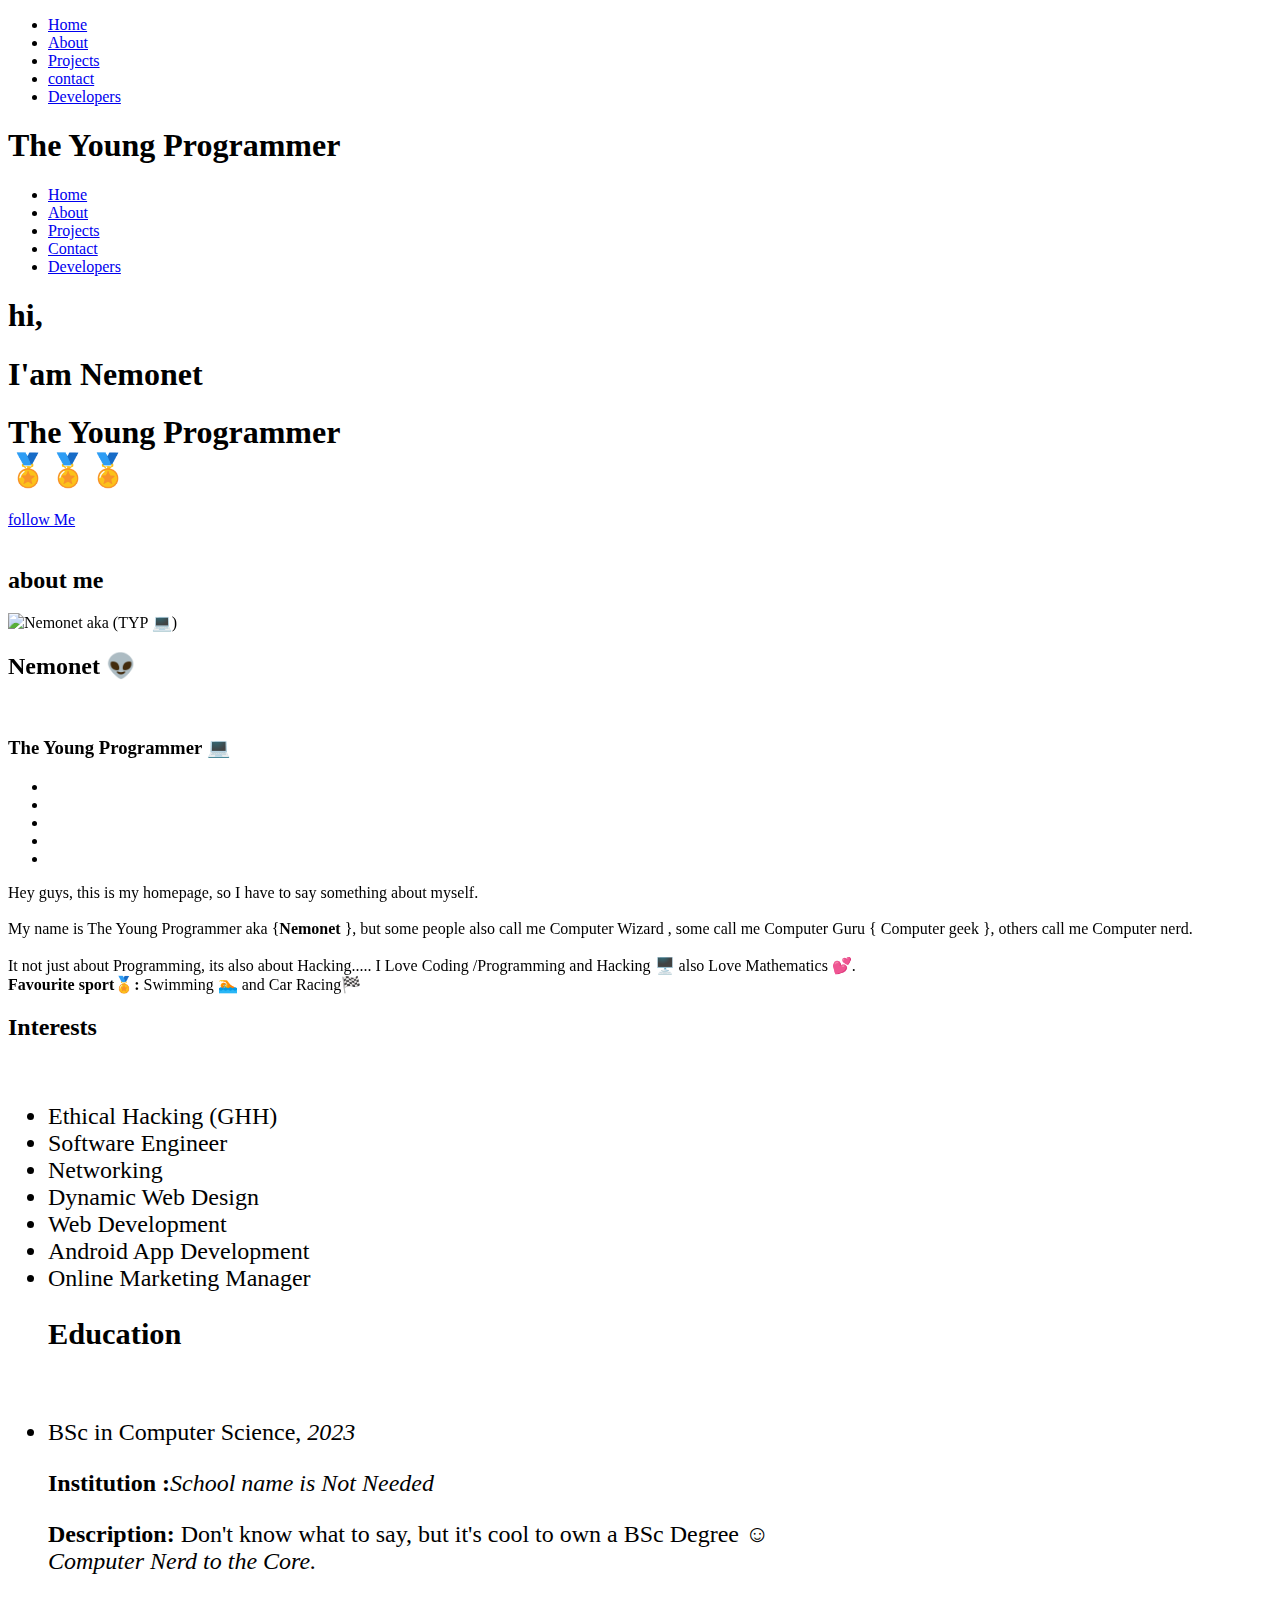
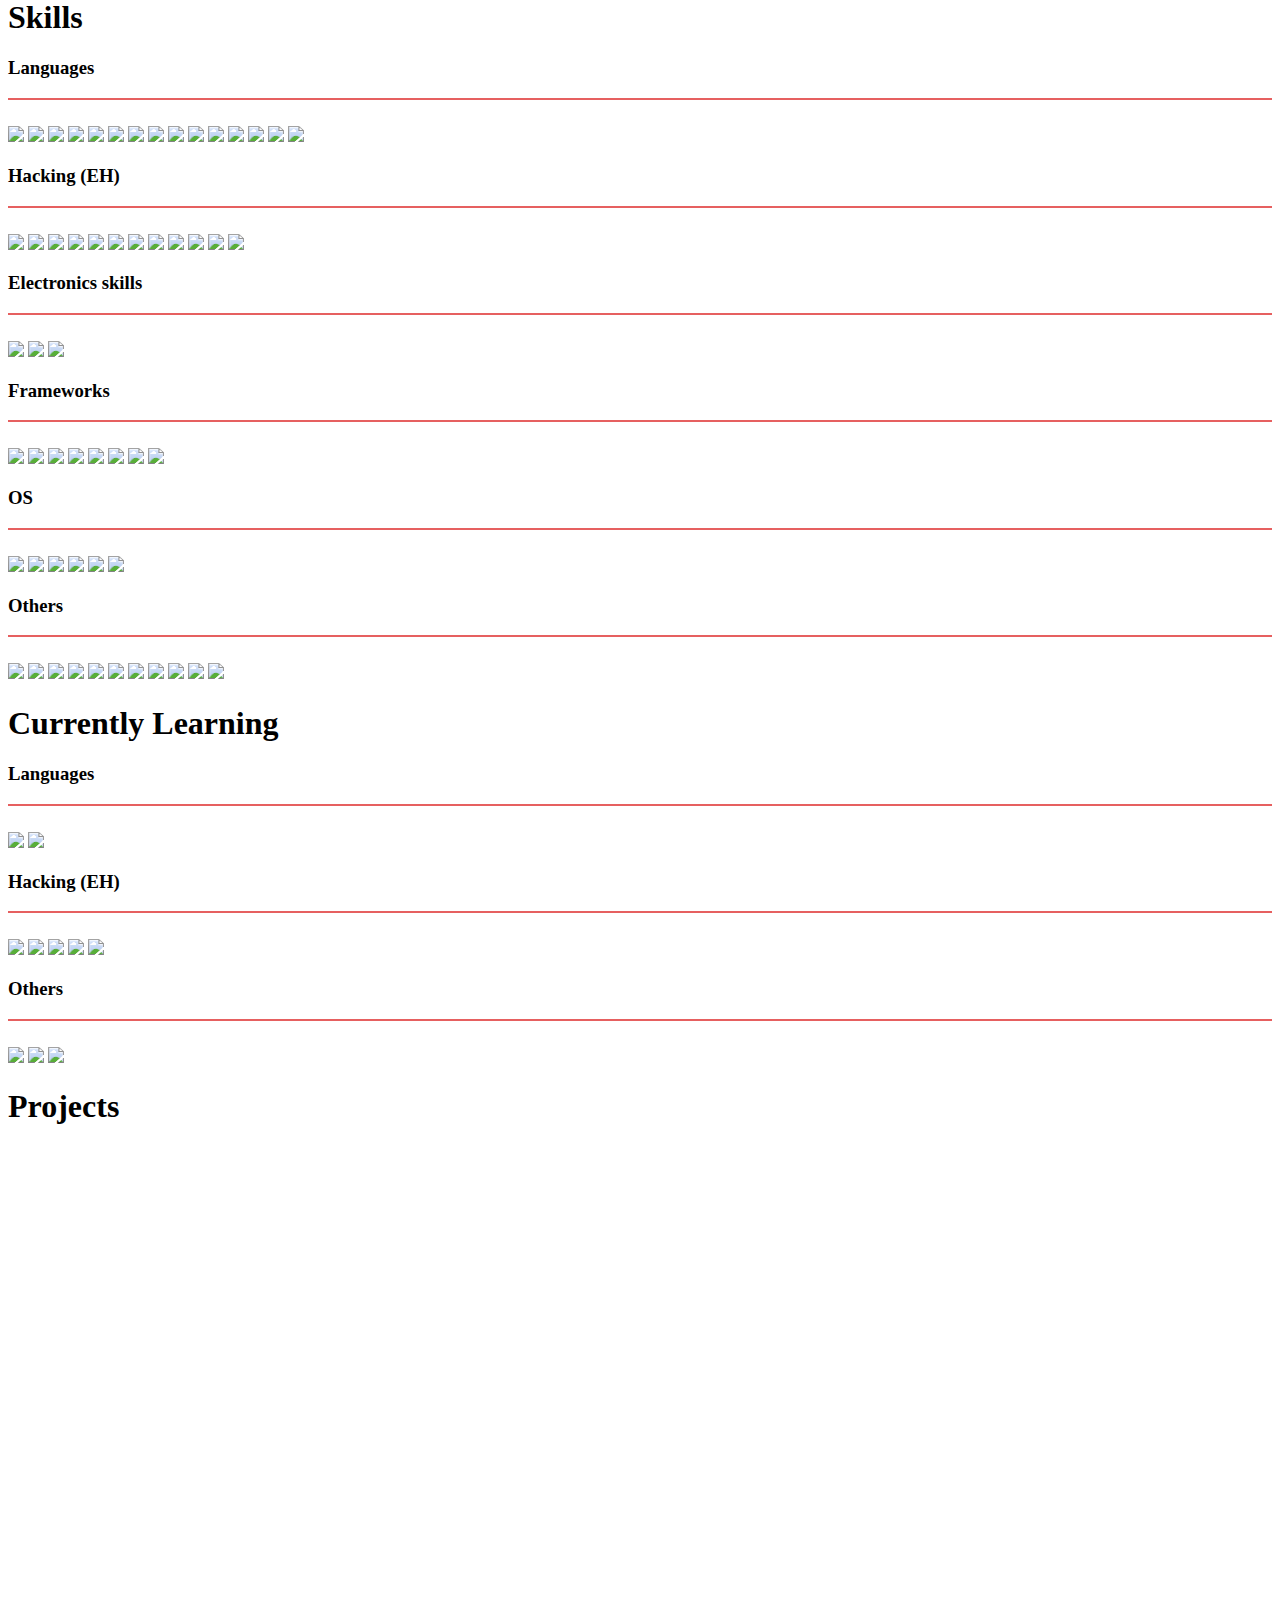
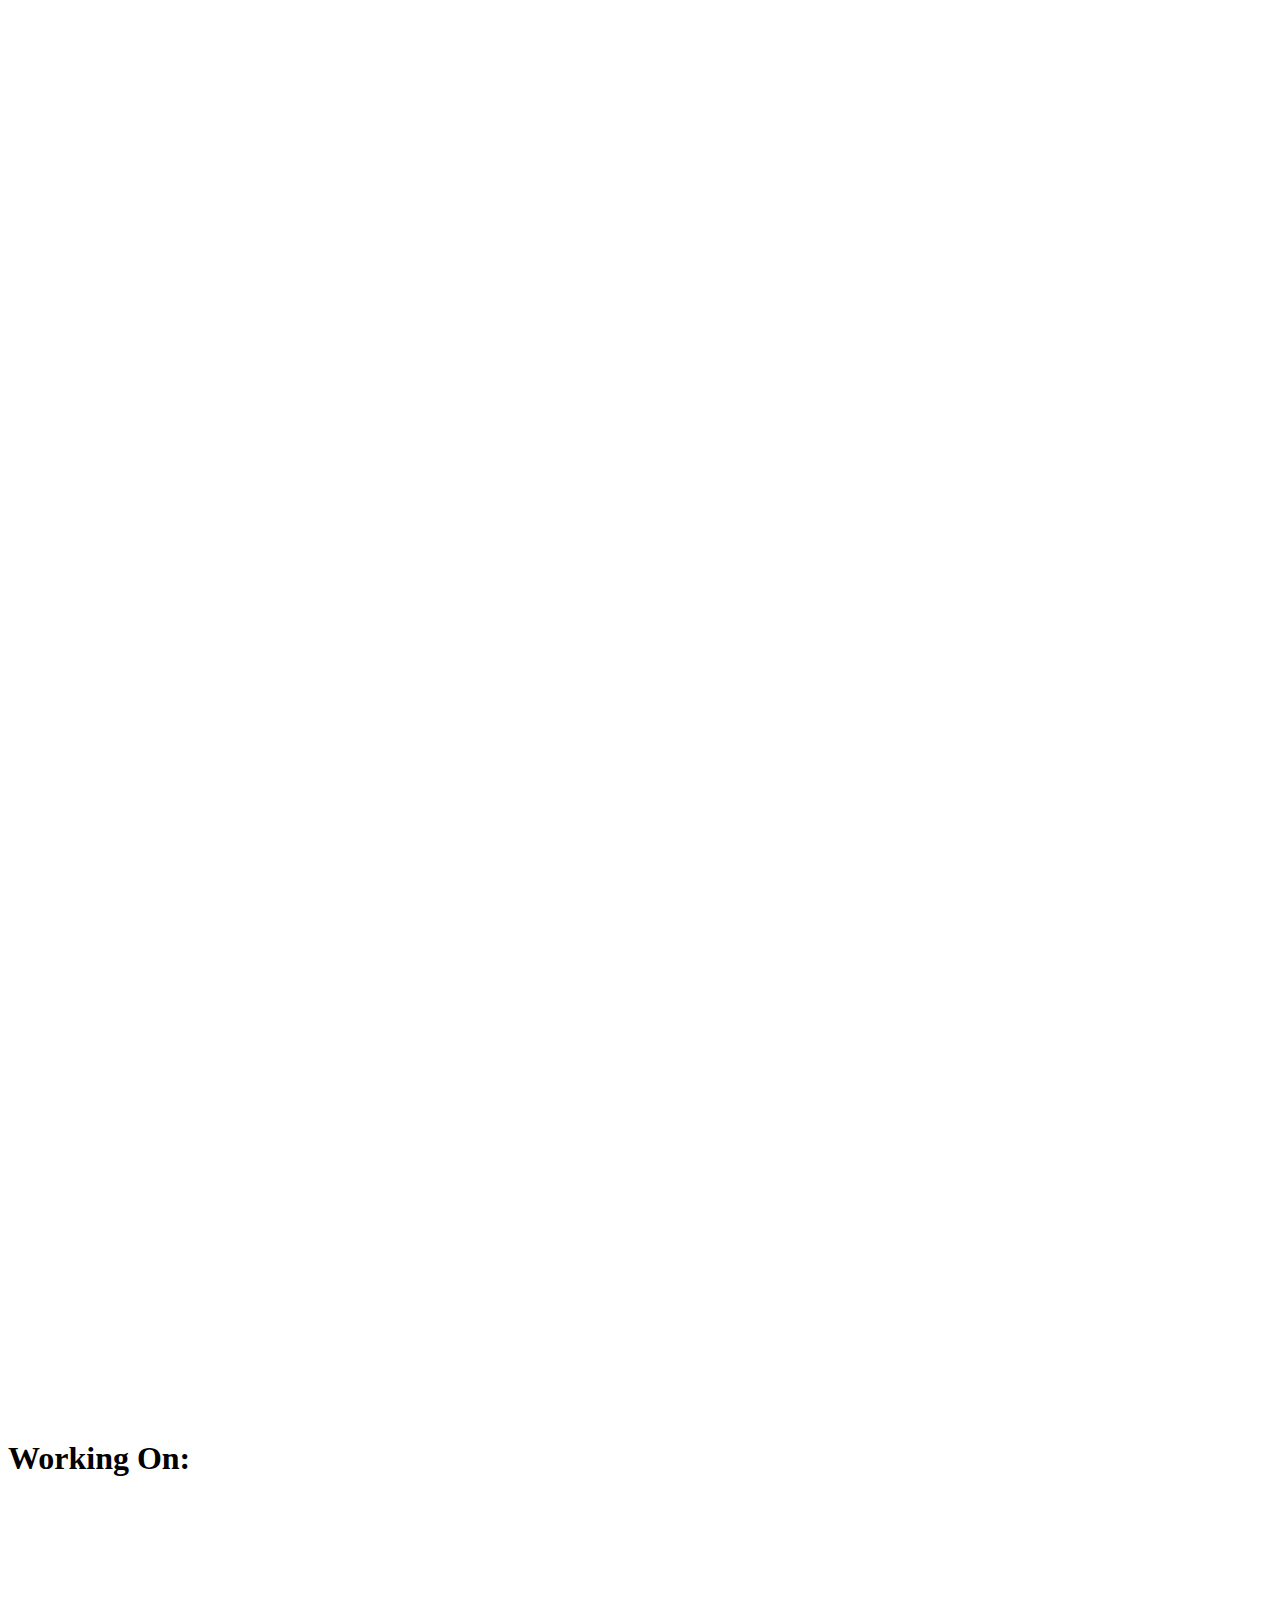
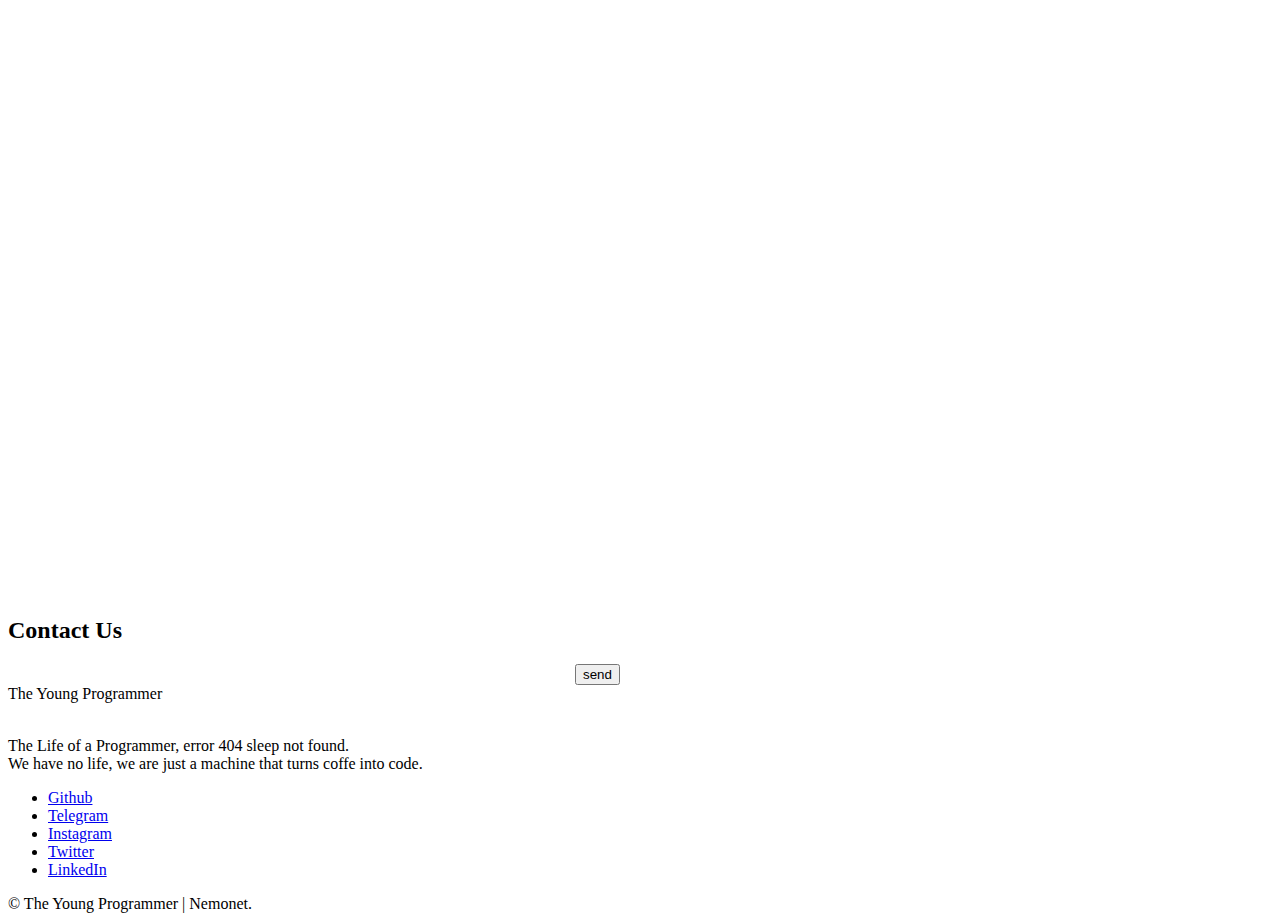
==== commit d86cbebc: "Update index.html" ====
--- a/index.html
+++ b/index.html
@@ -11,427 +11,714 @@
 - ⚡ Fun fact: ...myself 
 -->
 
+
 <!-- Created by The Young Programmer🏅 -->
 
 <!DOCTYPE html>
 <html lang="en">
-    <head>
-        <meta charset="UTF-8" />
-        <link href="https://unpkg.com/aos@2.3.1/dist/aos.css" rel="stylesheet" />
-        <link rel="preconnect" href="https://fonts.gstatic.com" />
-
-        <link
-            rel="stylesheet"
-            href="https://cdnjs.cloudflare.com/ajax/libs/font-awesome/5.15.3/css/all.min.css"
-            integrity="sha512-iBBXm8fW90+nuLcSKlbmrPcLa0OT92xO1BIsZ+ywDWZCvqsWgccV3gFoRBv0z+8dLJgyAHIhR35VZc2oM/gI1w=="
-            crossorigin="anonymous"
-        />
-        <link href="https://fonts.googleapis.com/css2?family=Poppins:wght@300&display=swap" rel="stylesheet" />
-        <meta http-equiv="X-UA-Compatible" content="IE=edge" />
-        <meta name="viewport" content="width=device-width, initial-scale=1.0" />
-        <link rel="stylesheet" href="style.css" />
-        <title>My web-page</title>
-    </head>
-
-    <body>
-        <i class="fa fa-arrow-up" aria-hidden="true" onclick="scrollToTop();"></i>
-        <section class="sec1" id="section1">
-            <div class="menuBar">
-                <ul>
-                    <li><a href="#section1">Home</a></li>
-                    <li><a href="#section2">About</a></li>
-                    <li><a href="#section3">Projects</a></li>
-                    <li><a href="#section4">contact</a></li>
-                </ul>
-            </div>
-            <div class="navBar">
-                <div class="logo">
-                    <h1>The Young Programmer</h1>
-                </div>
-                <div class="navBar__menu">
-                    <ul>
-                        <li>
-                            <a href="#section1">Home</a>
-                        </li>
-                        <li>
-                            <a href="#section2">About</a>
-                        </li>
-                        <li>
-                            <a href="#section3">Projects</a>
-                        </li>
-                        <li>
-                            <a href="#section4">Contact</a>
-                        </li>
-                    </ul>
-                </div>
-                <div class="sec1__menuIcon"></div>
-            </div>
-            <div class="sec1__container">
-                <div class="sec1__content">
-                    <div class="sec1__contentDetail">
-                        <div class="sec1__contentHider">
-                            <h1>hi,</h1>
-                        </div>
-                        <div class="sec1__contentHider">
-                            <h1>I'am <span>NemoNet</span></h1>
-                        </div>
-                        <div class="sec1__contentHider">
-                            <h1>
-                                The Young Programmer<br />
-                                🏅🏅🏅
-                            </h1>
-                        </div>
-                    </div>
-                    <a href="https://www.instagram.com/invites/contact/?i=tpssan2t0kkn&utm_content=3zo4x47">follow Me <i class="fab fa-instagram"></i></a>
-                </div>
-                <div class="sec1__imgContainer">
-                    <div class="sec1__imgBx">
-                        <img src="https://encrypted-tbn0.gstatic.com/images?q=tbn:ANd9GcSI4ejwd8sboV9yPRvRbiesSd62QnzNLoX2oQ&usqp=CAU" alt="" />
-                        <span class="sec1__design1"></span>
-                        <span class="sec1__design2"></span>
-                        <span class="sec1__design3"></span>
-                        <span class="sec1__design4"></span>
-                    </div>
-                </div>
-            </div>
-        </section>
-        <section class="sec2" id="section2">
-            <div class="sec2__heading">
-                <h2>about me</h2>
-            </div>
-            <div class="sec2__container">
-                <div class="sec2__aboutme1" data-aos="fade-up" data-aos-offset="-90">
-                    <div class="sec2__aboutme1Img">
-                        <img src="https://encrypted-tbn0.gstatic.com/images?q=tbn:ANd9GcRD7EiF-vp4ZHuSutzpL9A7p8z0yF_m9KeVhA&usqp=CAU" alt="Nemonet aka (TYP 💻)" />
-                    </div>
-
-                    <div>
-                        <h2>The Young Programmer</h2>
-                        <br />
-                        <h3>Software Engineer | Cyber Security | Networking</h3>
-                    </div>
-
-                    <div class="sec2__aboutme1Social">
-                        <ul>
-                            <li>
-                                <a href="https://www.linkedin.com/in/typ-nemonet"><i class="fab fa-linkedin"></i></a>
-                            </li>
-                            <li>
-                                <a href="https://www.instagram.com/invites/contact/?i=tpssan2t0kkn&utm_content=3zo4x47"><i class="fab fa-instagram"></i></a>
-                            </li>
-                            <li>
-                                <a href="https://twitter.com/TNemonet?s=09"><i class="fab fa-twitter"></i></a>
-                            </li>
-                            <li>
-                                <a href="https://github.com/The-Young-Programmer"><i class="fab fa-github"></i></a>
-                            </li>
-                        </ul>
-                    </div>
-                </div>
-                <div class="sec2__aboutme2" data-aos="fade-up" data-aos-delay="1000">
-                    <p>
-                        Hey guys, this is my homepage, so I have to say something about myself.<br />
-                        <br />
-                        My name is The Young Programmer aka {<b>NemoNet</b> }, but some people also call me Computer Wizard , some call me Computer Guru { Computer geek }.<br />
-                        <br />
-                        It not just about Programming, its also about Hacking.... I Love Coding /Programming and Hacking 🖥️ also Love Mathematics 💕. <br />
-                        Favourite sport🏅: Swimming 🏊 and Car Racing🏁
-                    </p>
-                </div>
-            </div>
-
-            <div class="sec2__container">
-                <div class="sec2__aboutme1">
-                    <h2>Interests</h2>
-                    <br />
-                    <ul style="font-size: 1.5rem;">
-                        <li>Cyber Security (GHH)</li>
-                        <li>Software Engineer</li>
-                        <li>Networking</li>
-                    </ul>
-                </div>
-
-                <div class="sec2__aboutme2">
-                    <ul>
-                        <h2 style="font-size: 1.9rem;">Education</h2>
-                        <br />
-                        <li style="font-size: 1.5rem;">
-                            <p>BSc in Computer Science, <i>2023</i></p>
-                            <p><b>Institution :</b>School name is Not Needed</p>
-                            <p>
-                                <b>Description:</b> Don't know what to say, but it's good to own a BSc Degree ☺<br />
-                                Computer Geek to the core.
-                            </p>
-                        </li>
-                    </ul>
-                </div>
-            </div>
-        </section>
-
-        <!--##############################################################-->
-
-        <section id="skills" class="home-section wg-featurette">
+  <head>
+    <meta charset="UTF-8" />
+    <link href="https://unpkg.com/aos@2.3.1/dist/aos.css" rel="stylesheet" />
+    <link rel="preconnect" href="https://fonts.gstatic.com" />
+
+    <link
+      rel="stylesheet"
+      href="https://cdnjs.cloudflare.com/ajax/libs/font-awesome/5.15.3/css/all.min.css"
+      integrity="sha512-iBBXm8fW90+nuLcSKlbmrPcLa0OT92xO1BIsZ+ywDWZCvqsWgccV3gFoRBv0z+8dLJgyAHIhR35VZc2oM/gI1w=="
+      crossorigin="anonymous"
+    />
+    <link
+      href="https://fonts.googleapis.com/css2?family=Poppins:wght@300&display=swap"
+      rel="stylesheet"
+    />
+    
+    <meta http-equiv="X-UA-Compatible" content="IE=edge" />
+    <meta name="viewport" content="width=device-width, initial-scale=1.0" />
+    <link rel="stylesheet" href="style.css" />
+    <title>TYP Website</title>
+    
+    <link rel="icon" type="image/x-icon" href="/image/favicon.ico">
+
+  </head>
+
+  <body>
+	
+  <i class="fa fa-arrow-up" aria-hidden="true" onclick = "scrollToTop();"></i>
+    <section class="sec1" id="section1">		
+      <div class="menuBar">
+        <ul>
+          <li><a href="#section1">Home</a></li>
+          <li><a href="#section2">About</a></li>
+          <li><a href="#section3">Projects</a></li>	 
+          <li><a href="#section4">contact</a></li>
+	   <li><a href="https://github.com/Team-TYP" target="_blank">Developers</a></li>
+        </ul>
+      </div>
+      <div class="navBar">
+        <div class="logo">
+          <h1>The Young Programmer</h1>
+        </div>
+        <div class="navBar__menu">
+          <ul>
+            <li>
+              <a href="#section1">Home</a>
+            </li>
+            <li>
+              <a href="#section2">About</a>
+            </li>
+            <li>
+              <a href="#section3">Projects</a>
+            </li>
+            <li>
+              <a href="#section4">Contact</a>
+            </li>
+	     <li>
+	      <a href="https://github.com/Team-TYP" target="_blank">Developers</a>
+	     </li>
+          </ul>
+        </div>
+        <div class="sec1__menuIcon"></div>
+      </div>
+      <div class="sec1__container">
+        <div class="sec1__content">
+          <div class="sec1__contentDetail">
+            <div class="sec1__contentHider">
+              <h1>hi,</h1>
+            </div>
+            <div class="sec1__contentHider">
+              <h1>I'am <span>Nemonet</span></h1>
+            </div>
+            <div class="sec1__contentHider">
+              <h1>The Young Programmer<br>🏅🏅🏅</h1>
+            </div>
+          </div>
+              
+          
+          <a href="https://github.com/The-Young-Programmer">follow Me <i class="fab fa-github"></i></a>
+        </div>
+        <div class="sec1__imgContainer">
+          <div class="sec1__imgBx">
+            <img src="https://encrypted-tbn0.gstatic.com/images?q=tbn:ANd9GcSI4ejwd8sboV9yPRvRbiesSd62QnzNLoX2oQ&usqp=CAU"  alt="" />
+            <span class="sec1__design1"></span>
+            <span class="sec1__design2"></span>
+            <span class="sec1__design3"></span>
+            <span class="sec1__design4"></span>
+          </div>
+        </div>
+      </div>
+    </section>
+    <section class="sec2" id="section2">
+      <div class="sec2__heading">
+        <h2>about me</h2>
+      </div>
+      <div class="sec2__container">
+        <div class="sec2__aboutme1" data-aos="fade-up" data-aos-offset="-90">
+          <div class="sec2__aboutme1Img">
+            <img src="https://encrypted-tbn0.gstatic.com/images?q=tbn:ANd9GcRD7EiF-vp4ZHuSutzpL9A7p8z0yF_m9KeVhA&usqp=CAU" alt="Nemonet aka (TYP 💻)" />
+         </div>
+		
+         	 <h2>Nemonet 👽</h2>
+		<br>
+		<h3>The Young Programmer 💻</h3>
+		
+
+          <div class="sec2__aboutme1Social">
+            <ul>
+              <li>
+                <a href="https://www.linkedin.com/in/typ-nemonet"><i class="fab fa-linkedin"></i></a>
+              </li>
+              <li>
+                <a href="https://www.instagram.com/invites/contact/?i=tpssan2t0kkn&utm_content=3zo4x47"><i class="fab fa-instagram"></i></a>
+              </li>
+              <li>
+                <a href="https://twitter.com/TNemonet?s=09"><i class="fab fa-twitter"></i></a>
+              </li>
+              <li>
+                <a href="https://github.com/The-Young-Programmer"><i class="fab fa-github"></i></a>
+              </li>
+		<li>
+                <a href="mailto:the.young.programmer.team@gmail.com"><i class="fas fa-envelope"></i></a>
+              </li>
+            </ul>
+          </div>
+        </div>
+        <div class="sec2__aboutme2" data-aos="fade-up" data-aos-delay="1000">
+          <p>
+            Hey guys, this is my homepage,
+ so I have to say something about myself.<br /><br />
+ My name is The Young Programmer aka {<b>Nemonet</b> }, but some people also call me Computer Wizard , some call me Computer Guru { Computer geek }, others call me Computer nerd.<br /><br />
+ It not just about Programming, its also about Hacking.....
+I Love Coding /Programming and Hacking 🖥️
+also Love Mathematics 💕. <br />
+<b>Favourite sport🏅:</b> Swimming 🏊 and Car Racing🏁
+          </p>
+        </div>
+      </div>
+
+	 <div class="sec2__container">
+	 <div class="sec2__aboutme1">
+	  <h2>Interests</h2><br>
+	     <ul style="font-size: 1.5rem;">
+
+		<li>Ethical Hacking (GHH)</li>
+                <li>Software Engineer</li>
+                <li>Networking</li>
+		 <li>Dynamic Web Design</li>
+		<li>Web Development</li>
+		<li>Android App Development</li>
+		<li>Online Marketing Manager</li>
+	   </ul>
+	</div>
+		
+	<div class="sec2__aboutme2"> 
+	    <ul><h2 style="font-size: 1.9rem;">Education</h2> 
+		 <br>
+		<li style="font-size: 1.5rem;">
+		  
+		   <p>BSc in Computer Science, <i>2023</i></p>
+		    <p><b>Institution :</b><i>School name is Not Needed</i></p>
+		    <p><b>Description:</b> Don't know what to say, but it's cool to own a BSc Degree ☺<br><i>Computer Nerd to the Core.</i></p>
+		</li></ul>
+		</div>
+              </div>
+		
+   	</section>
+
+
+<!--###########		SKILLS SECTION		###########-->
+
+
+         <section id="skills" class="home-section wg-featurette">
+       
             <div class="containerzz">
                 <div class="rowzz featurette">
+			 
                     <div class="col-md-12 section-heading">
                         <h1>Skills</h1>
                     </div>
+
                     <div class="col-12 col-sm-4">
                         <div class="featurette-icon"><i class="fab fa-###"></i></div>
-                        <h3>Programming</h3>
-                        <p>
-                            C++, C<br />
-                            HTML5, CSS3<br />
-                            JavaScript<br />
-                            Python<br />
-                            PHP, Perl<br />
-                            Assembly (ASM)<br />
-                            Pascal<br />
-                            Fortran
-                        </p>
-                    </div>
+                        <h3>Languages</h3>
+			<hr color="#e66060">
+			<br>
+			<img src="img/cplusplus.png"/>	<img src="img/c.png"/>	<img src="img/html.png"/>	<img src="img/css.png"/>	<img src="img/js.png"/>	<img src="img/jquery.png"/>	<img src="img/php.png"/>	<img src="img/perl.png"/>	<img src="img/python.png"/>	<img src="img/asm.png"/>	<img src="img/fortran.png"/>	<img src="img/pascal.png"/>	<img src="img/java.png"/>	<img src="img/csharp.png"/>	<img src="img/kotlin.png"/>
+
+			<!--
+                        <p>C++, C<br>HTML5, CSS3<br>JavaScript, JQuery<br>Python<br>PHP, Perl<br>Assembly (ASM)<br>Pascal<br>Fortran<br>Java, cSharp, kotlin</p> -->
+
+                    </div> 
+
                     <div class="col-12 col-sm-4">
                         <div class="featurette-icon"><i class="fab fa-###"></i></div>
                         <h3>Hacking (EH)</h3>
-                        <p>
-                            Cryptography<br />
-                            Steganography<br />
-                            EH v8<br />
-                            EH v10, EH v11<br />
-                            Termux<br />
-                            Rasberry PI<br />
-                            Kali Linux
-                        </p>
+			<hr color="#e66060">
+			<br>
+
+			<img src="img/text_encrypt.png"/>	<img src="img/cryptography.png"/>	<img src="img/CEHv8.png"/>	<img src="img/CEHv10.jpeg"/>	<img src="img/CEHv11.jpeg"/>	<img src="img/dataencryption.png"/>	<img src="img/terminal.png"/>	<img src="img/redhat.png"/>	<img src="img/rasberry_pi.png"/>	<img src="img/kali.jpeg"/>	<img src="img/bash.png"/>	<img src="img/power_shell.png"/>
+
+			<!--
+                        <p>Cryptography<br>Steganography<br>EH v8<br>EH v10, EH v11<br>Termux<br>Red Hat<br>Rasberry PI<br>Kali Linux<br>Bash, Power Shell</p>-->
                     </div>
+
                     <div class="col-12 col-sm-4">
                         <div class="featurette-icon"><i class="fab fa-###"></i></div>
                         <h3>Electronics skills</h3>
-                        <p>
-                            Arduino<br />
-                            Mechatronics<br />
-                            Cuircuit board
-                        </p>
+			<hr color="#e66060">
+			<br>
+
+			<img src="img/arduino.png"/>	<img src="img/cuircuit.png"/>	<img src="img/mechatronics.png"/>
+
+			<!--
+                        <p>Arduino<br>Mechatronics<br>Cuircuit board</p>-->
                     </div>
+
                     <div class="col-12 col-sm-4">
                         <div class="featurette-icon"><i class="fab fa-###"></i></div>
                         <h3>Frameworks</h3>
-                        <p>
-                            Bootstrap<br />
-                            Flask<br />
-                            Django<br />
-                            Tkinter<br />
-                            React JS<br />
-                            Node JS<br />
-                            Angular JS<br />
-                            Ajax JS
-                        </p>
+			<hr color="#e66060">
+			<br>
+
+			<img src="img/bootstrap.jpg"/>	<img src="img/flask.png"/>	<img src="img/django.png"/>	<img src="img/tkinter.jpeg"/>	<img src="img/react_js.png"/>	<img src="img/node_js.jpg"/>	<img src="img/angularjs.png"/>	<img src="img/ajax_js.png"/>
+
+			<!--
+                        <p>Bootstrap<br>Flask<br> Django<br>Tkinter<br> React JS<br>Node JS<br>Angular JS<br>Ajax JS</p>-->
                     </div>
+
                     <div class="col-12 col-sm-4">
                         <div class="featurette-icon"><i class="fas fa-###"></i></div>
                         <h3>OS</h3>
-                        <p>
-                            Windows OS<br />
-                            Remix OS<br />
-                            Linux OS<br />
-                            Tails OS<br />
-                            Qubes OS
-                        </p>
+			<hr color="#e66060">
+			<br>
+
+			<img src="img/windows_os.png"/>	<img src="img/android_os.png"/>	<img src="img/debian.png"/>	<img src="img/linux.png"/>	<img src="img/tails.png"/>	<img src="img/qubes.png"/>
+
+			<!--
+                        <p>Windows OS<br>Remix OS<br>Linux OS<br>Tails OS<br>Qubes OS</p>-->
                     </div>
+
                     <div class="col-12 col-sm-4">
                         <div class="featurette-icon"><i class="fab fa-###"></i></div>
                         <h3>Others</h3>
-                        <p>
-                            Andriod Studio<br />
-                            Visual Studio<br />
-                            Git, GitHub <br />
-                            phpMyAdmin<br />
-                            IOT, AI<br />
-                            MySQL Database<br />
-                            Apache Web Server<br />
-                            Online Marketing<br />
-                            Wordpress<br />
-                            WIX, SimDif<br />
-                            Blogger
-                        </p>
+			<hr color="#e66060">
+			<br>
+
+			<img src="img/andriod_studio.png"/>	<img src="img/visual_studio.png"/>	<img src="img/git.png"/>	<img src="img/github.png"/>	<img src="img/phpmyadmin.png"/>	<img src="img/mysql.png"/>	<img src="img/apache.png"/>	<img src="img/marketing-digital.png"/>	<img src="img/wordpress.png"/>	<img src="img/wix.png"/>	<img src="img/blogger.png"/>	
+
+			<!--
+                        <p>Andriod Studio<br>Visual Studio<br>Git, GitHub <br>phpMyAdmin<br> MySQL Database<br>Apache Web Server<br>Online Marketing<br>Wordpress<br>WIX<br>Blogger</p>-->
                     </div>
                 </div>
             </div>
         </section>
 
-        <!--##############################################################-->
-
-        <section class="sec3" id="section3">
-            <h1>Projects</h1>
-            <div class="sec3__container">
-                <div class="sec3__card" data-aos="fade-up">
-                    <div class="sec3__box">
-                        <div class="sec3__percent">
-                            <div class="number">
-                                <a style="text-decoration: none;" href="https://the-young-programmer.github.io/Hangman-Game/" target="_blank">
-                                    <img src="image/img1.jpeg" />
-                                </a>
-                                <!-- <h2>Image<span>1</span></h2>-->
-                            </div>
-                        </div>
-                        <h2 style="text-align: center;" class="sec3__text">
-                            Hangman Game<br />
-                            Written in: <span style="color: #ff6666;">JS,HTML,CSS</span><br />
-                            <br />
-                            This involve guessing letters to reveal a<br />
-                            word or phrase. After a certain number of<br />
-                            incorrect guesses, a character on screen<br />
-                            is "Hanged".
-                        </h2>
+	<!--###########		SKILLS SECTION	ENDS	###########-->
+
+
+
+		<section id="skills" class="home-section wg-featurette">
+       
+            <div class="containerzz">
+                <div class="rowzz featurette">
+			 
+                    <div class="col-md-12 section-heading">
+                        <h1>Currently Learning</h1>
                     </div>
-                </div>
-
-                <div class="sec3__card" data-aos="fade-up" data-aos-delay="800">
-                    <div class="sec3__box">
-                        <div class="sec3__percent">
-                            <div class="number">
-                                <a style="text-decoration: none;" href="#" target="_blank">
-                                    <img src="image/img3.png" />
-                                </a>
-                                <!--<h2>Image<span>3</span></h2>-->
-                            </div>
-                        </div>
-                        <h2 style="text-align: center;" class="sec3__text">
-                            C AI Calculator<br />
-                            Written in: <span style="color: #ff6666;">C Language</span><br />
-                            <br />
-                            This is an Adv GUI Calculator design<br />
-                            with C language. It performs both<br />
-                            Scientific and Basic Calculations.
-                        </h2>
+			<div class="col-12 col-sm-4">
+                        <div class="featurette-icon"><i class="fab fa-###"></i></div>
+                        <h3>Languages</h3>
+			<hr color="#e66060">
+			<br>
+			
+			
+		<img src="img/swift.png"/>	<img src="img/ruby.png"/>	
+
+			<!--
+			<p>Swift Programming<br>Ruby Programming</p> -->
+			
+		</div>
+
+		<div class="col-12 col-sm-4">
+                        <div class="featurette-icon"><i class="fab fa-###"></i></div>
+                        <h3>Hacking (EH)</h3>
+			<hr color="#e66060">
+			<br>
+			
+                   <img src="img/#GHH.jpeg"/>	<img src="img/#"/>	<img src="img/app-patching.png"/>	<img src="img/#"/>	<img src="img/#car-mb-hack.jpeg"/>
+
+			<!--			
+                        <p>GHH (master)<br>DDW Hacking<br>App Patching<br>Sattalite Hacking<br>Car MB Hacking</p> -->
+
                     </div>
-                </div>
-
-                <div class="sec3__card" data-aos="fade-up" data-aos-delay="1000">
-                    <div class="sec3__box">
-                        <div class="sec3__percent">
-                            <div class="number">
-                                <a style="text-decoration: none;" href="https://the-young-programmer.github.io/Neumorphic-Calculator/" target="_blank">
-                                    <img src="image/img4.jpeg" />
-                                </a>
-                                <!--<h2>Image<span>4</span></h2>-->
-                            </div>
-                        </div>
-                        <h2 style="text-align: center;" class="sec3__text">
-                            Neumorphic Calculator<br />
-                            Written in: <span style="color: #ff6666;">JS,HTML,CSS</span><br />
-                            <br />
-                            A Calculator App designed with<br />
-                            simple UI in Neumorphic design styles.
-                        </h2>
+		
+ 		<div class="col-12 col-sm-4">
+                        <div class="featurette-icon"><i class="fab fa-###"></i></div>
+                        <h3>Others</h3>
+			<hr color="#e66060">
+			<br>
+			
+			<img src="img/App-Store.png"/>	<img src="img/ios.png"/>	<img src="img/ui-ux.png"/>
+			
+			 <!--
+                        <p>IOS App Dev.<br>UI/UX Design</p> -->
                     </div>
-                </div>
-
-                <div class="sec3__card" data-aos="fade-up" data-aos-delay="1000">
-                    <div class="sec3__box">
-                        <div class="sec3__percent">
-                            <div class="number">
-                                <a style="text-decoration: none;" href="#" target="_blank">
-                                    <img src="image/img5.png" />
-                                </a>
-                                <!--<h2>Image<span>5</span></h2>-->
-                            </div>
-                        </div>
-                        <h2 style="text-align: center;" class="sec3__text">
-                            Voting System<br />
-                            Written in: <span style="color: #ff6666;">PHP, MySQL, JS,HTML,CSS,Bootstrap</span><br />
-                            <br />
-                            This is a program that allows people<br />
-                            to securely and accurately conduct<br />
-                            votes and elections.
-                        </h2>
-                    </div>
-                </div>
-
-                <div class="sec3__card" data-aos="fade-up" data-aos-delay="1000">
-                    <div class="sec3__box">
-                        <div class="sec3__percent">
-                            <div class="number">
-                                <a style="text-decoration: none;" href="https://the-young-programmer.github.io/Math-Quize/" target="_blank">
-                                    <img src="image/img6.jpeg" />
-                                </a>
-                                <!--<h2>Image<span>6</span></h2>-->
-                            </div>
-                        </div>
-                        <h2 style="text-align: center;" class="sec3__text">
-                            Math Quiz App<br />
-                            Written in: <span style="color: #ff6666;">JS,HTML,CSS, React</span><br />
-                            <br />
-                            This is created to Boost Human<br />
-                            knowledge in Mathematical calculations<br />
-                            and every day Life calculations.
-                        </h2>
-                    </div>
-                </div>
+	
+		</div>	
             </div>
         </section>
 
-        <section class="sec3" id="section3">
-            <h1>Working On:</h1>
-            <div class="sec3__container">
-                <div class="sec3__card" data-aos="fade-up" data-aos-delay="1200">
-                    <div class="sec3__box">
-                        <div class="sec3__percent">
-                            <div class="number">
-                                <a style="text-decoration: none;" href="#" target="_blank">
-                                    <img src="image/img7.png" />
-                                </a>
-                                <!-- <h2>Image<span>7</span></h2>-->
-                            </div>
-                        </div>
-                        <h2 style="text-align: center;" class="sec3__text">
-                            Hotel Management System<br />
-                            Written in: <span style="color: #ff6666;">C++ Language</span><br />
-                            <br />
-                            ABOUT Project goes here later on
-                        </h2>
-                    </div>
-                </div>
-
-                <div class="sec3__card" data-aos="fade-up" data-aos-delay="500">
-                    <div class="sec3__box">
-                        <div class="sec3__percent">
-                            <div class="number">
-                                <a style="text-decoration: none;" href="#" target="_blank">
-                                    <img src="image/img2.jpg" />
-                                </a>
-                                <!-- <h2>Image<span>2</span></h2>-->
-                            </div>
-                        </div>
-                        <h2 style="text-align: center;" class="sec3__text">
-                            Shopping Site<br />
-                            Written in: <span style="color: #ff6666;">PHP, MySQL, JS,HTML,CSS</span><br />
-                            <br />
-                            ABOUT Project goes here later on
-                        </h2>
-                    </div>
-                </div>
-
-                <div class="sec3__card" data-aos="fade-up" data-aos-delay="1200">
-                    <div class="sec3__box">
-                        <div class="sec3__percent">
-                            <div class="number">
-                                <a style="text-decoration: none;" href="#" target="_blank">
-                                    <img src="image/img8.jpg" />
-                                </a>
-                                <!--<h2>Image<span>8</span></h2>-->
-                            </div>
-                        </div>
-                        <h2 style="text-align: center;" class="sec3__text">
-                            C++ Basic Calculator<br />
-                            <br />
-                            ABOUT Project goes here later on
-                        </h2>
-                    </div>
-                </div>
-            </div>
-        </section>
-
-        <!--
+
+
+<!--#########		PROJECTS SECTION	###########-->
+
+    <section class="sec3" id="section3">
+      <h1>Projects</h1>
+      <div class="sec3__container">		
+        <div class="sec3__card" data-aos="fade-up" data-aos-delay="800">
+          <div class="sec3__box">
+            <div class="sec3__percent">            
+              <div class="number">		
+		<img src="image/img1.jpeg"/>		
+               <!-- <h2>Image<span>1</span></h2>-->
+              </div>
+            </div>
+            <h2 style="text-align:center;" class="sec3__text">Hangman Game<br>Written in: <span style="color:#ff6666;">JS,HTML,CSS</span><br><br>This involve guessing letters to reveal a<br> word or phrase. After a certain number of<br> incorrect guesses, a character on screen<br> is "Hanged".<br><br></h2>
+		  
+		<a style="text-decoration:none;" href="https://the-young-programmer.github.io/Hangman-Game/" target="_blank">
+		<button>LIVE</button>
+		</a>	
+          </div>		
+        </div>
+        
+
+        <div class="sec3__card" data-aos="fade-up" data-aos-delay="800">
+          <div class="sec3__box">
+            <div class="sec3__percent">              
+              <div class="number">		
+		<img src="image/img3.png"/>
+                <!--<h2>Image<span>3</span></h2>-->
+              </div>
+            </div>
+            <h2 style="text-align:center;" class="sec3__text">Scientific Calculator (GUI)<br>Written in: <span style="color:#ff6666;">C Language</span><br><br>This is an Adv GUI Calculator design<br> with C language. It performs both<br> Scientific and Basic Calculations.<br><br></h2>
+          
+		<a style="text-decoration:none;" href="https://github.com/The-Young-Programmer/C-CPP-Programming-Project/tree/main/Sci.%20Calculator%20(GUI)" target="_blank">  
+		 <button>GitHub</button>
+		  </a>	  
+	 </div>
+        </div>
+
+        
+        <div class="sec3__card" data-aos="fade-up" data-aos-delay="850">
+          <div class="sec3__box">
+            <div class="sec3__percent">
+              <div class="number">		
+		<img src="image/img4.jpeg"/>
+                <!--<h2>Image<span>4</span></h2>-->
+              </div>
+            </div>
+            <h2 style="text-align:center;" class="sec3__text">Neumorphic Calculator<br>Written in: <span style="color:#ff6666;">JS,HTML,CSS</span><br><br>A Calculator App designed with<br> simple UI in Neumorphic design styles.<br><br></h2>
+		  
+		  <a style="text-decoration:none;" href="https://the-young-programmer.github.io/Neumorphic-Calculator/" target="_blank">
+		  <button>App</button>
+		  </a>
+          </div>
+        </div>
+
+        
+        <div class="sec3__card" data-aos="fade-up" data-aos-delay="850">
+          <div class="sec3__box">
+            <div class="sec3__percent">
+              <div class="number">
+		
+		<img src="image/img5.png"/>
+                <!--<h2>Image<span>5</span></h2>-->
+              </div>
+            </div>
+            <h2 style="text-align:center;" class="sec3__text">Voting System<br>Written in: <span style="color:#ff6666;">PHP, MySQL, JS,HTML,CSS,Bootstrap</span><br><br>This is a program that allows people<br> to securely and accurately conduct<br> votes and elections.<br><br></h2>
+		  
+		  <a style="text-decoration:none;" href="#" target="_blank">
+		    <button>LIVE</button>
+		  </a>
+          </div>
+        </div>
+
+        
+        <div class="sec3__card" data-aos="fade-up" data-aos-delay="900">
+          <div class="sec3__box">
+            <div class="sec3__percent">
+              <div class="number">		
+		<img src="image/img6.jpeg"/>
+                <!--<h2>Image<span>6</span></h2>-->
+              </div>
+            </div>
+            <h2 style="text-align:center;" class="sec3__text">Math Quiz App<br>Written in: <span style="color:#ff6666;">JS,HTML,CSS, React, XML, JAVA</span><br><br>This is created to Boost Human<br> knowledge in Mathematical calculations<br> and every day Life calculations.<br><br></h2>
+          
+	  <a style="text-decoration:none;" href="https://apkpure.com/p/com.typ.mathquiz" target="_blank">
+	  <button>App</button>
+	  </a>
+	  </div>
+        </div>
+	
+
+	 <div class="sec3__card" data-aos="fade-up" data-aos-delay="900">
+          <div class="sec3__box">
+            <div class="sec3__percent">
+              <div class="number">		
+		<img src="image/img17.jpg"/>
+                <!--<h2>Image<span>7</span></h2>-->
+              </div>
+            </div>
+            <h2 style="text-align:center;" class="sec3__text">Dictionary App<br>Written in: <span style="color:#ff6666;">JS,HTML,CSS, XML,JAVA</span><br><br>This a simple English Dictinary App that<br> helps in simplifyng the meaning of a world.<br><br></h2>
+          
+	  <a style="text-decoration:none;" href="https://the-young-programmer.github.io/Dictionary-App/" target="_blank">
+	   <button>App</button>
+	   </a>
+	  </div>
+        </div>
+	
+
+	<div class="sec3__card" data-aos="fade-up" data-aos-delay="950">
+          <div class="sec3__box">
+            <div class="sec3__percent">              
+              <div class="number">		
+		<img src="image/img2.jpg"/>
+               <!-- <h2>Image<span>2</span></h2>-->
+              </div>
+            </div>
+            <h2 style="text-align:center;" class="sec3__text">Shopping Site<br>Written in: <span style="color:#ff6666;">PHP, MySQL, JS,HTML,CSS</span><br><br>ABOUT Project goes here later on.<br><br></h2>
+          
+	  <a style="text-decoration:none;" href="https://github.com/The-Young-Programmer/Online-Shopping-Site" target="_blank">
+	  <button>LIVE</button>
+	  </a>
+	  </div>
+        </div>
+
+
+	<div class="sec3__card" data-aos="fade-up" data-aos-delay="950">
+          <div class="sec3__box">
+            <div class="sec3__percent">
+              <div class="number">		
+		<img src="image/img8.jpg"/>
+                <!--<h2>Image<span>8</span></h2>-->
+              </div>
+            </div>
+            <h2 style="text-align:center;" class="sec3__text">Basic Calculator (GUI)<br>Written in: <span style="color:#ff6666;">C++</span><br><br>This is a normal GUI Basic<br> Mathematical Calculator develop in<br> C++ programming language.<br><br></h2>
+          
+	  <a style="text-decoration:none;" href="https://github.com/The-Young-Programmer/C-CPP-Programming-Project/tree/main/Basic%20Calculator%20(GUI)" target="_blank">
+	    <button>GitHub</button>
+	    </a>
+	  </div>
+        </div>
+
+
+	<div class="sec3__card" data-aos="fade-up" data-aos-delay="1000">
+          <div class="sec3__box">
+            <div class="sec3__percent">
+              <div class="number">		
+		<img src="image/img7.png"/>
+               <!-- <h2>Image<span>7</span></h2>-->
+              </div>
+            </div>
+            <h2 style="text-align:center;" class="sec3__text">Hotel Management System<br>Written in: <span style="color:#ff6666;">C++ Language</span><br><br>This is based on the concept of<br> managing the hotel room’s bookings and <br>payments. In this system, there <br>are no login features.<br><br></h2>
+          
+	  
+	  <a style="text-decoration:none;" href="https://github.com/The-Young-Programmer/C-CPP-Programming-Project/tree/main/Hotel%20Management%20System" target="_blank">
+	  <button>GitHub</button>
+	  </a></div>
+        </div>
+
+	
+        <div class="sec3__card" data-aos="fade-up" data-aos-delay="1000">
+          <div class="sec3__box">
+            <div class="sec3__percent">
+              <div class="number">		
+		<img src="image/img9.jpeg"/>
+               <!-- <h2>Image<span>7</span></h2>-->
+              </div>
+            </div>
+            <h2 style="text-align:center;" class="sec3__text">Password Generator<br>Written in: <span style="color:#ff6666;">JS,HTML,CSS</span><br><br>ABOUT Project goes here later on<br><br></h2>
+          
+	  <a style="text-decoration:none;" href="#" target="_blank">
+	  <button>LIVE</button>
+	  </a>
+	  </div>
+        </div>
+
+
+	<div class="sec3__card" data-aos="fade-up" data-aos-delay="1050">
+          <div class="sec3__box">
+            <div class="sec3__percent">
+              <div class="number">		
+		<img src="image/img18.jpg"/>
+               <!-- <h2>Image<span>7</span></h2>-->
+              </div>
+            </div>
+            <h2 style="text-align:center;" class="sec3__text">Hangman Game<br>Written in: <span style="color:#ff6666;">Python Language</span><br><br>The rules are simple; a player<br> writes down the first and last<br> letters of a word and another<br> player guesses the letters in between.<br><br></h2>
+          
+	  <a style="text-decoration:none;" href="https://github.com/The-Young-Programmer/Hangman-Game.py" target="_blank">
+	    <button>GitHub</button>
+	    </a>
+	  </div>
+        </div>
+
+	
+	<div class="sec3__card" data-aos="fade-up" data-aos-delay="1050">
+          <div class="sec3__box">
+            <div class="sec3__percent">
+              <div class="number">		
+		<img src="image/img10.jpg"/>
+               <!-- <h2>Image<span>7</span></h2>-->
+              </div>
+            </div>
+            <h2 style="text-align:center;" class="sec3__text">Face Recognition App<br>Written in: <span style="color:#ff6666;">C++ Language</span><br><br>ABOUT Project goes here later on<br><br></h2>
+          	 
+	  <a style="text-decoration:none;" href="#" target="_blank">
+	   <button>GitHub</button>
+	   </a>
+	  </div>
+        </div>
+
+
+	<div class="sec3__card" data-aos="fade-up" data-aos-delay="1100">
+          <div class="sec3__box">
+            <div class="sec3__percent">
+              <div class="number">		
+		<img src="image/img11.jpg"/>
+               <!-- <h2>Image<span>7</span></h2>-->
+              </div>
+            </div>
+            <h2 style="text-align:center;" class="sec3__text">E-Commerce Website<br>Written in: <span style="color:#ff6666;">JS,HTML,CSS,BOOTSTRAP ,PHP</span><br><br>ABOUT Project goes here later on<br><br></h2>
+          
+	  <a style="text-decoration:none;" href="#" target="_blank">
+	  <button>LIVE</button>
+	  </a>
+	  </div>
+        </div>
+
+
+	<div class="sec3__card" data-aos="fade-up" data-aos-delay="1100">
+          <div class="sec3__box">
+            <div class="sec3__percent">
+              <div class="number">		
+		<img src="image/img00.jpg"/>
+               <!-- <h2>Image<span>7</span></h2>-->
+              </div>
+            </div>
+            <h2 style="text-align:center;" class="sec3__text">Love Calculator (GUI)<br>Written in: <span style="color:#ff6666;"> JS,HTML,CSS</span><br><br>ABOUT Project goes here later on<br><br></h2>
+          
+	  <a style="text-decoration:none;" href="#" target="_blank">
+	  <button>GitHub</button>
+	  </a>
+	  </div>
+        </div>
+
+
+	<div class="sec3__card" data-aos="fade-up" data-aos-delay="1150">
+          <div class="sec3__box">
+            <div class="sec3__percent">
+              <div class="number">		
+		<img src="image/img00.jpg"/>
+               <!-- <h2>Image<span>7</span></h2>-->
+              </div>
+            </div>
+            <h2 style="text-align:center;" class="sec3__text">Electricity Bill Calculator<br>Written in: <span style="color:#ff6666;">C Language</span><br><br>ABOUT Project goes here later on<br><br></h2>
+          
+	  <a style="text-decoration:none;" href="#" target="_blank">
+	   <button>App</button>
+	   </a>
+	  </div>
+        </div>
+
+
+	<div class="sec3__card" data-aos="fade-up" data-aos-delay="1150">
+          <div class="sec3__box">
+            <div class="sec3__percent">
+              <div class="number">		
+		<img src="image/img00.jpg"/>
+               <!-- <h2>Image<span>7</span></h2>-->
+              </div>
+            </div>
+            <h2 style="text-align:center;" class="sec3__text">Advance Calculator (GUI)<br>Written in: <span style="color:#ff6666;">Python Language</span><br><br>ABOUT Project goes here later on<br><br></h2>
+          
+	  <a style="text-decoration:none;"href=" https://github.com/The-Young-Programmer/Advance-Calculator-in-Py-GUI.git" target="_blank">
+	   <button>App</button>
+	   </a>
+	  </div>
+        </div>
+
+
+	<div class="sec3__card" data-aos="fade-up" data-aos-delay="1200">
+          <div class="sec3__box">
+            <div class="sec3__percent">
+              <div class="number">
+		<img src="image/img16.jpeg"/>
+               <!-- <h2>Image<span>7</span></h2>-->
+              </div>
+            </div>
+            <h2 style="text-align:center;" class="sec3__text">Automatic Timetable Creator<br>Written in: <span style="color:#ff6666;">JS,HTML,CSS,PHP </span><br><br>ABOUT Project goes here later on<br><br></h2>
+          
+	  <a style="text-decoration:none;" href="#" target="_blank">
+	   <button>LIVE</button>
+	   </a>
+	  </div>
+        </div>
+
+
+	<div class="sec3__card" data-aos="fade-up" data-aos-delay="1200">
+          <div class="sec3__box">
+            <div class="sec3__percent">
+              <div class="number">
+		<img src="image/img13.jpg"/>
+               <!-- <h2>Image<span>7</span></h2>-->
+              </div>
+            </div>
+            <h2 style="text-align:center;" class="sec3__text">Archery Game<br>Written in: <span style="color:#ff6666;">JS,HTML,CSS</span><br><br>ABOUT Project goes here later on<br><br></h2>
+          
+	   <a style="text-decoration:none;" href="https://the-young-programmer.github.io/Archery-Game/" target="_blank">
+	   <button>LIVE</button>
+	   </a>
+	  </div>
+        </div>
+
+
+	<div class="sec3__card" data-aos="fade-up" data-aos-delay="1250">
+          <div class="sec3__box">
+            <div class="sec3__percent">
+              <div class="number">
+		<img src="image/img14.png"/>
+               <!-- <h2>Image<span>7</span></h2>-->
+              </div>
+            </div>
+            <h2 style="text-align:center;" class="sec3__text">Sign-Up page (GUI)<br>Written in: <span style="color:#ff6666;">Python Language</span><br><br>This is a Simple Login/Sign In <br>page in Python (GUI) <br><br></h2>
+          
+	  <a style="text-decoration:none;" href="https://github.com/The-Young-Programmer/Login-Sign-In-Page-GUI" target="_blank">
+	   <button>GitHub</button>
+	   </a>
+	  </div>
+        </div>
+
+
+	<div class="sec3__card" data-aos="fade-up" data-aos-delay="1250">
+          <div class="sec3__box">
+            <div class="sec3__percent">
+              <div class="number">
+		<img src="image/img15.jpeg"/>
+               <!-- <h2>Image<span>7</span></h2>-->
+              </div>
+            </div>
+            <h2 style="text-align:center;" class="sec3__text">Bank Management System<br>Written in: <span style="color:#ff6666;">C++ Language</span><br><br>ABOUT Project goes here later on<br><br></h2>
+          
+	  <a style="text-decoration:none;" href="https://github.com/The-Young-Programmer/C-CPP-Programming-Project/tree/main/Bank%20Management%20System" target="_blank">
+	   <button>GitHub</button>
+	   </a>
+	  </div>
+        </div>
+
+
+	<div class="sec3__card" data-aos="fade-up" data-aos-delay="1300">
+          <div class="sec3__box">
+            <div class="sec3__percent">
+              <div class="number">
+		<img src="image/img00.jpg"/>
+               <!-- <h2>Image<span>7</span></h2>-->
+              </div>
+            </div>
+            <h2 style="text-align:center;" class="sec3__text">Tic-Tac-Toe Game<br>Written in: <span style="color:#ff6666;">C Language</span><br><br>ABOUT Project goes here later on<br><br></h2>
+          
+		  <a style="text-decoration:none;" href="#" target="_blank">
+	   <button>GitHub</button>
+	   </a>
+		</div>         
+	 </div>
+		
+        </div>
+	</section>
+
+
+	 <section class="sec3" id="section3">	
+        <h1> Working On:</h1>
+	<div class="sec3__container">
+        <div class="sec3__card" data-aos="fade-up" data-aos-delay="1200">
+          <div class="sec3__box">
+            <div class="sec3__percent">
+              <div class="number">
+		<img src="image/img00.jpg"/>
+               <!-- <h2>Image<span>7</span></h2>-->
+              </div>
+            </div>
+            <h2 style="text-align:center;" class="sec3__text">TEST<br>Written in: <span style="color:#ff6666;">JS,HTML,CSS</span><br><br>ABOUT Project goes here later on<br><br></h2>
+          
+		 <a style="text-decoration:none;" href="#" target="_blank">
+	   <button>GitHub</button>
+	   </a>
+		</div>
+        </div>
+
+	</div>
+	</section>
+
+
+	<!--	THIS WAS MADE COMMENT IN OTHER TO ADD MORE PROJECTS
                 
         <div class="sec3__card" data-aos="fade-up" data-aos-delay="1200">
           <div class="sec3__box">
@@ -494,9 +781,11 @@
         </div>
         </div>
      </section>	
-	-->
-
-        <!--
+		END OF COMMENT -->
+	
+
+	<!--  	THIS WAS MADE COMMENT IN OTHER TO ADD MORE WORKING ON PROJECTS
+ 
       <section class="sec3" id="section3">     	
         <h1> Working On:</h1>
 	<div class="sec3__container">
@@ -561,141 +850,189 @@
         </div>
         </div>
     </section>
-	-->
-
-        <section class="sec4" id="section4">
-            <div class="sec4__container">
-                <div class="sec4__box1">
-                    <div class="sec4__content1" data-aos="fade-right">
-                        <h2>Nemo<span>Net</span>👽</h2>
-                        <p>
-                            Sometimes it is hard to introduce yourself because you know yourself so well that you do not know where to start with. <br />
-                            Let me give a try to see what kind of image you have about me through my self-description. I hope that my impression about myself and your impression about me are not so different.<br />
-                            <br />
-                            If you are interested in knowing more, contact me. Do not expect too much, and keep your sense of humor.
-                        </p>
-                    </div>
-                    <div class="sec4__content2" data-aos="fade-right" data-aos-delay="200">
-                        <div class="sec4__content2Icon">
-                            <i class="fas fa-phone-alt"></i>
-                            <h2><a style="color: white;" , href="+012-345-6789">+012-345-6789</a></h2>
-                        </div>
-                        <div class="sec4__content2Icon">
-                            <i class="fas fa-envelope"></i>
-                            <h2><a style="color: white;" , href="+012-345-6789">+012-345-6789</a></h2>
-                        </div>
-                    </div>
-                    <div class="sec4__content3" data-aos="fade-right" data-aos-delay="500">
-                        <ul>
-                            <li>
-                                <a href="https://www.linkedin.com/in/typ-nemonet"><i class="fab fa-linkedin"></i></a>
-                            </li>
-                            <li>
-                                <a href="https://www.instagram.com/invites/contact/?i=tpssan2t0kkn&utm_content=3zo4x47"><i class="fab fa-instagram"></i></a>
-                            </li>
-                            <li>
-                                <a href="https://telegram.com"><i class="fab fa-telegram"></i></a>
-                            </li>
-                            <li>
-                                <a href="https://twitter.com/TNemonet?s=09"><i class="fab fa-twitter"></i></a>
-                            </li>
-                            <li>
-                                <a href="https://github.com/The-Young-Programmer"><i class="fab fa-github"></i></a>
-                            </li>
-                        </ul>
-                    </div>
-                </div>
-                <div class="sec4__box2" data-aos="fade-in" data-aos-delay="500">
-                    <h2>Quick links</h2>
-                    <div class="sec4__links">
-                        <ul>
-                            <li><a href="#section1">Home</a></li>
-                            <li><a href="#section2">About</a></li>
-                            <li><a href="#section3">Projects</a></li>
-                        </ul>
-                    </div>
-                </div>
-                <div class="sec4__box3">
-                    <h2>Contact Us</h2>
-                    <form>
-                        <input data-aos="fade-left" data-aos-delay="500" class="sec4__name" type="text" placeholder="Enter your Name" />
-                        <input data-aos="fade-left" data-aos-delay="800" class="sec4__email" type="email" placeholder="Enter your Email" />
-                        <input class="sec4__message" data-aos="fade-left" data-aos-delay="1000" type="text" placeholder="enter the feedback or suggestion" />
-                        <button type="submit">send</button>
-                    </form>
-                </div>
-            </div>
-        </section>
-
+		END OF COMMENT -->
+
+
+
+    <section class="sec4" id="section4">
+      <div class="sec4__container">
+        <div class="sec4__box1">
+          <div class="sec4__content1" data-aos="fade-right">
+            <h2>Nemo<span>Net</span>👽</h2>
+            <p>
+              Sometimes it is hard to introduce yourself because you know yourself so well that you do not know where to start with. <br />
+              Let me give a try to see what kind of image you have about me through my self-description. I hope that my impression about myself and your impression about me are not so different.<br /><br />
+            If you are interested in knowing more, contact me. Do not expect too much, and keep your sense of humor.
+            </p>
+          </div>
+          <div
+            class="sec4__content2"
+            data-aos="fade-right"
+            data-aos-delay="200"
+          >
+            <div class="sec4__content2Icon">
+              <i class="fas fa-phone-alt"></i>
+              <h2><a style="color: white", href="+012-345-6789">+012-345-6789</a></h2>
+            </div>
+            <div class="sec4__content2Icon">
+              <i class="fas fa-envelope"></i>
+              <h2><a style="color: white", href="+012-345-6789">+012-345-6789</a></h2>
+            </div>
+          </div>
+          <div
+            class="sec4__content3"
+            data-aos="fade-right"
+            data-aos-delay="500"
+          >
+            <ul> 
+	      <li>
+                <a href="https://www.linkedin.com/in/typ-nemonet"><i class="fab fa-linkedin"></i></a>
+              </li>
+              <li>
+                <a href="https://www.instagram.com/invites/contact/?i=tpssan2t0kkn&utm_content=3zo4x47"><i class="fab fa-instagram"></i></a>
+              </li>
+              <li>
+                <a href="https://telegram.com"><i class="fab fa-telegram"></i></a>
+              </li>            
+              <li>
+                <a href="https://twitter.com/TNemonet?s=09"><i class="fab fa-twitter"></i></a>
+              </li>
+              <li>
+                <a href="https://github.com/The-Young-Programmer"><i class="fab fa-github"></i></a>
+              </li>
+            </ul>
+          </div>
+        </div>
+        <div class="sec4__box2" data-aos="fade-in" data-aos-delay="500">
+          <h2>Quick links</h2>
+          <div class="sec4__links">
+            <ul>
+              <li><a href="#section1">Home</a></li>
+              <li><a href="#section2">About</a></li>
+              <li><a href="#section3">Projects</a></li>
+	      <li>
+	      <a href="https://github.com/Team-TYP" target="_blank">Developers</a>
+	     </li>
+            </ul>
+          </div>
+        </div>
+        <div class="sec4__box3">
+          <h2>Contact Us</h2>
+          <form>
+          <input
+              data-aos="fade-left"
+              data-aos-delay="500"
+              class="sec4__name"
+              type="text"
+              placeholder="Enter your Name"
+            />
+            <input
+              data-aos="fade-left"
+              data-aos-delay="800"
+              class="sec4__email"
+              type="email"
+              placeholder="Enter your Email"
+            />
+            <input
+              class="sec4__message"
+              data-aos="fade-left"
+              data-aos-delay="1000"
+              type="text"
+              placeholder="enter the feedback or suggestion"
+            />
+            <button type="submit">send</button>
+          </form>
+        </div>
+      </div>
+    </section>
+    
         <footer>
-            <div class="footer-body">
-                <div>The Young Programmer</div>
-                <br />
-                <div>
-                    <p>
-                        The Life of a Programmer, error 404 sleep not found.<br />
-                        We have no life, we are just a machine that turns coffe into code.
-                    </p>
-                    <ul>
-                        <li><a href="https://github.com/The-Young-Programmer"> Github </a></li>
-                        <li><a href="https://telegram.com"> Telegram </a></li>
-                        <li><a href="https://www.instagram.com/invites/contact/?i=tpssan2t0kkn&utm_content=3zo4x47"> Instagram </a></li>
-                        <li><a href="https://twitter.com/TNemonet?s=09"> Twitter </a></li>
-                        <li><a href="https://www.linkedin.com/in/typ-nemonet">LinkedIn </a></li>
-                    </ul>
-                </div>
-            </div>
-            <div class="footer-copyright">
-                © The Young Programmer | Nemonet.
-            </div>
-        </footer>
-
-        <script src="https://cdnjs.cloudflare.com/ajax/libs/gsap/3.6.1/gsap.min.js" integrity="sha512-cdV6j5t5o24hkSciVrb8Ki6FveC2SgwGfLE31+ZQRHAeSRxYhAQskLkq3dLm8ZcWe1N3vBOEYmmbhzf7NTtFFQ==" crossorigin="anonymous"></script>
-        <script>
-            const tl = gsap.timeline({ defaults: { ease: "power1.out" } });
-
-            tl.from(".navBar", { y: "-10rem", duration: 1 });
-            tl.from(".navBar .navBar__menu ul li", {
-                y: "-2rem",
-                opacity: 0,
-                duration: 1,
-                stagger: 0.25,
-            });
-            tl.to(".sec1__content .sec1__contentDetail h1", { y: "0rem", duration: 1, stagger: 0.25 }, "=-1");
-            tl.from(".sec1__imgBx img", { opacity: 0, x: "50%", duration: 1.5 });
-            tl.from(".sec1__imgBx .sec1__design1", { opacity: 0, x: "3rem", duration: 1.5 }, "=-1");
-            tl.from(".sec1__imgBx .sec1__design2", { opacity: 0, x: "-3rem", duration: 1.5 }, "=-1");
-            tl.from(".sec1__design3", { opacity: 0, x: "-30%", duration: 1.5 }, "=-2");
-            tl.from(".sec1__design4", { opacity: 0, duration: 1.5 }, "=-2");
-            tl.from(".sec1__content a", { opacity: 0, duration: 1.5 }, "=-3");
-        </script>
-        <!-- our AOs will occur here -->
-        <script src="https://unpkg.com/aos@2.3.1/dist/aos.js"></script>
-        <script>
-            AOS.init({
-                duration: 1000,
-                offset: 0,
-            });
-        </script>
-        <script>
-            var sec1__menuIcon = document.querySelector(".sec1__menuIcon");
-            var menuBar = document.querySelector(".menuBar");
-            sec1__menuIcon.addEventListener("click", function () {
-                sec1__menuIcon.classList.toggle("active");
-                menuBar.classList.toggle("active");
-            });
-        </script>
-        <script type="text/javascript">
-            window.addEventListener("scroll", function () {
-                var scroll = document.querySelector(".fa");
-                scroll.classList.toggle("active", window.scrollY > 500);
-            });
-            function scrollToTop() {
-                window.scrollTo({
-                    top: 0,
-                    behavior: "smooth",
-                });
-            }
-        </script>
-    </body>
+      <div class="footer-body">
+         <div> The Young Programmer</div>
+         <br />
+         <div>
+            <p> The Life of a Programmer, error 404 sleep not found.<br />
+            We have no life, we are just a machine that turns coffe into code.</p>
+            <ul>
+		 <li><a href="https://github.com/The-Young-Programmer"> Github </a></li>
+               <li><a href="https://telegram.com"> Telegram </a></li> 
+	       <li><a href="https://www.instagram.com/invites/contact/?i=tpssan2t0kkn&utm_content=3zo4x47"> Instagram </a></li>
+               <li><a href="https://twitter.com/TNemonet?s=09"> Twitter </a></li>
+		<li><a href="https://www.linkedin.com/in/typ-nemonet">LinkedIn </a></li>
+            </ul>
+         </div>
+      </div>
+      <div class="footer-copyright">
+         © The Young Programmer | Nemonet. 
+      </div>
+   </footer>
+
+    <script
+      src="https://cdnjs.cloudflare.com/ajax/libs/gsap/3.6.1/gsap.min.js"
+      integrity="sha512-cdV6j5t5o24hkSciVrb8Ki6FveC2SgwGfLE31+ZQRHAeSRxYhAQskLkq3dLm8ZcWe1N3vBOEYmmbhzf7NTtFFQ=="
+      crossorigin="anonymous"
+    ></script>
+    <script>
+      const tl = gsap.timeline({ defaults: { ease: "power1.out" } });
+
+      tl.from(".navBar", { y: "-10rem", duration: 1 });
+      tl.from(".navBar .navBar__menu ul li", {
+        y: "-2rem",
+        opacity: 0,
+        duration: 1,
+        stagger: 0.25,
+      });
+      tl.to(
+        ".sec1__content .sec1__contentDetail h1",
+        { y: "0rem", duration: 1, stagger: 0.25 },
+        "=-1"
+      );
+      tl.from(".sec1__imgBx img", { opacity: 0, x: "50%", duration: 1.5 });
+      tl.from(
+        ".sec1__imgBx .sec1__design1",
+        { opacity: 0, x: "3rem", duration: 1.5 },
+        "=-1"
+      );
+      tl.from(
+        ".sec1__imgBx .sec1__design2",
+        { opacity: 0, x: "-3rem", duration: 1.5 },
+        "=-1"
+      );
+      tl.from(
+        ".sec1__design3",
+        { opacity: 0, x: "-30%", duration: 1.5 },
+        "=-2"
+      );
+      tl.from(".sec1__design4", { opacity: 0, duration: 1.5 }, "=-2");
+      tl.from(".sec1__content a", { opacity: 0, duration: 1.5 }, "=-3");
+    </script>
+    <!-- our AOs will occur here -->
+    <script src="https://unpkg.com/aos@2.3.1/dist/aos.js"></script>
+    <script>
+      AOS.init({
+        duration: 1000,
+        offset:0,
+      });
+    </script>
+    <script>
+      var sec1__menuIcon = document.querySelector(".sec1__menuIcon");
+      var menuBar = document.querySelector(".menuBar");
+      sec1__menuIcon.addEventListener("click", function () {
+        sec1__menuIcon.classList.toggle("active");
+        menuBar.classList.toggle("active");
+      });
+    </script>
+    <script type = "text/javascript">
+        window.addEventListener('scroll',function(){
+            var scroll = document.querySelector('.fa');
+            scroll.classList.toggle("active",window.scrollY>500)
+        })
+        function scrollToTop(){
+            window.scrollTo({
+                top:0,
+                behavior:'smooth'
+            })
+        }
+    </script>
+  </body>
 </html>
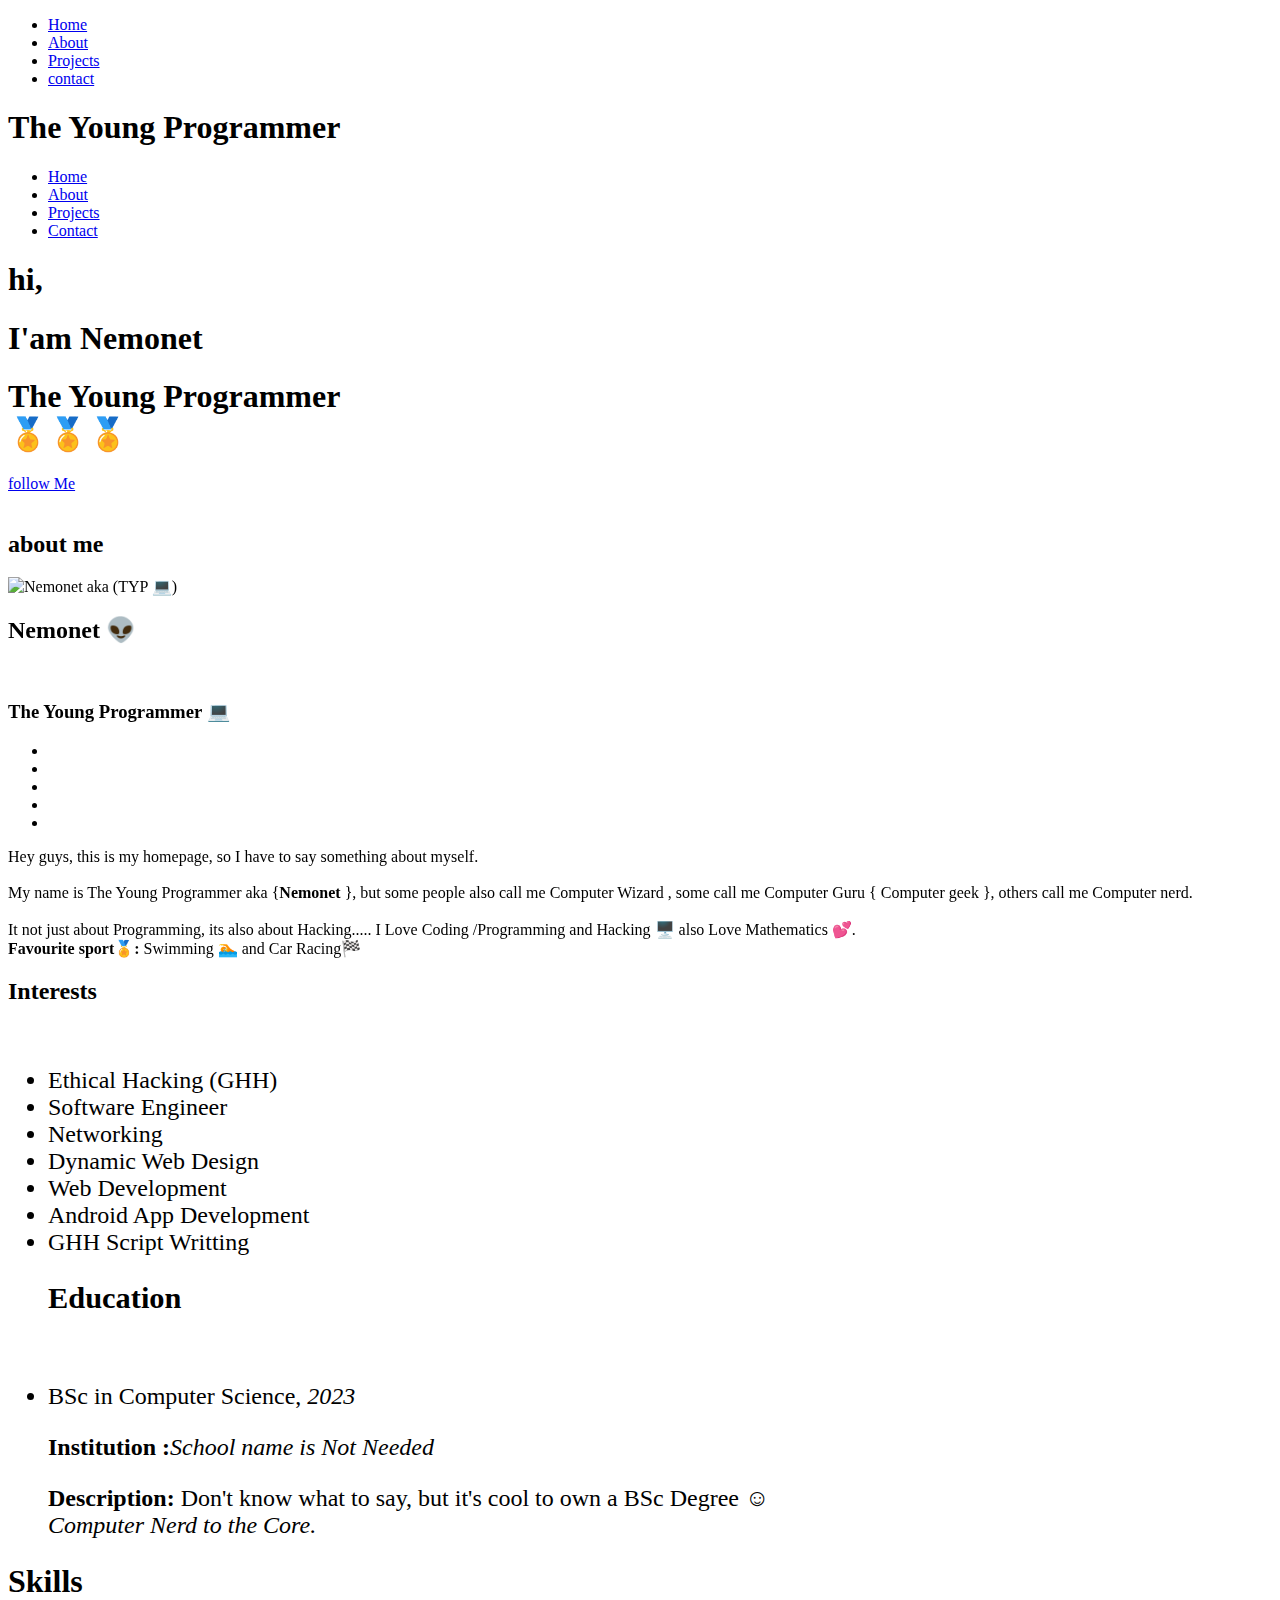
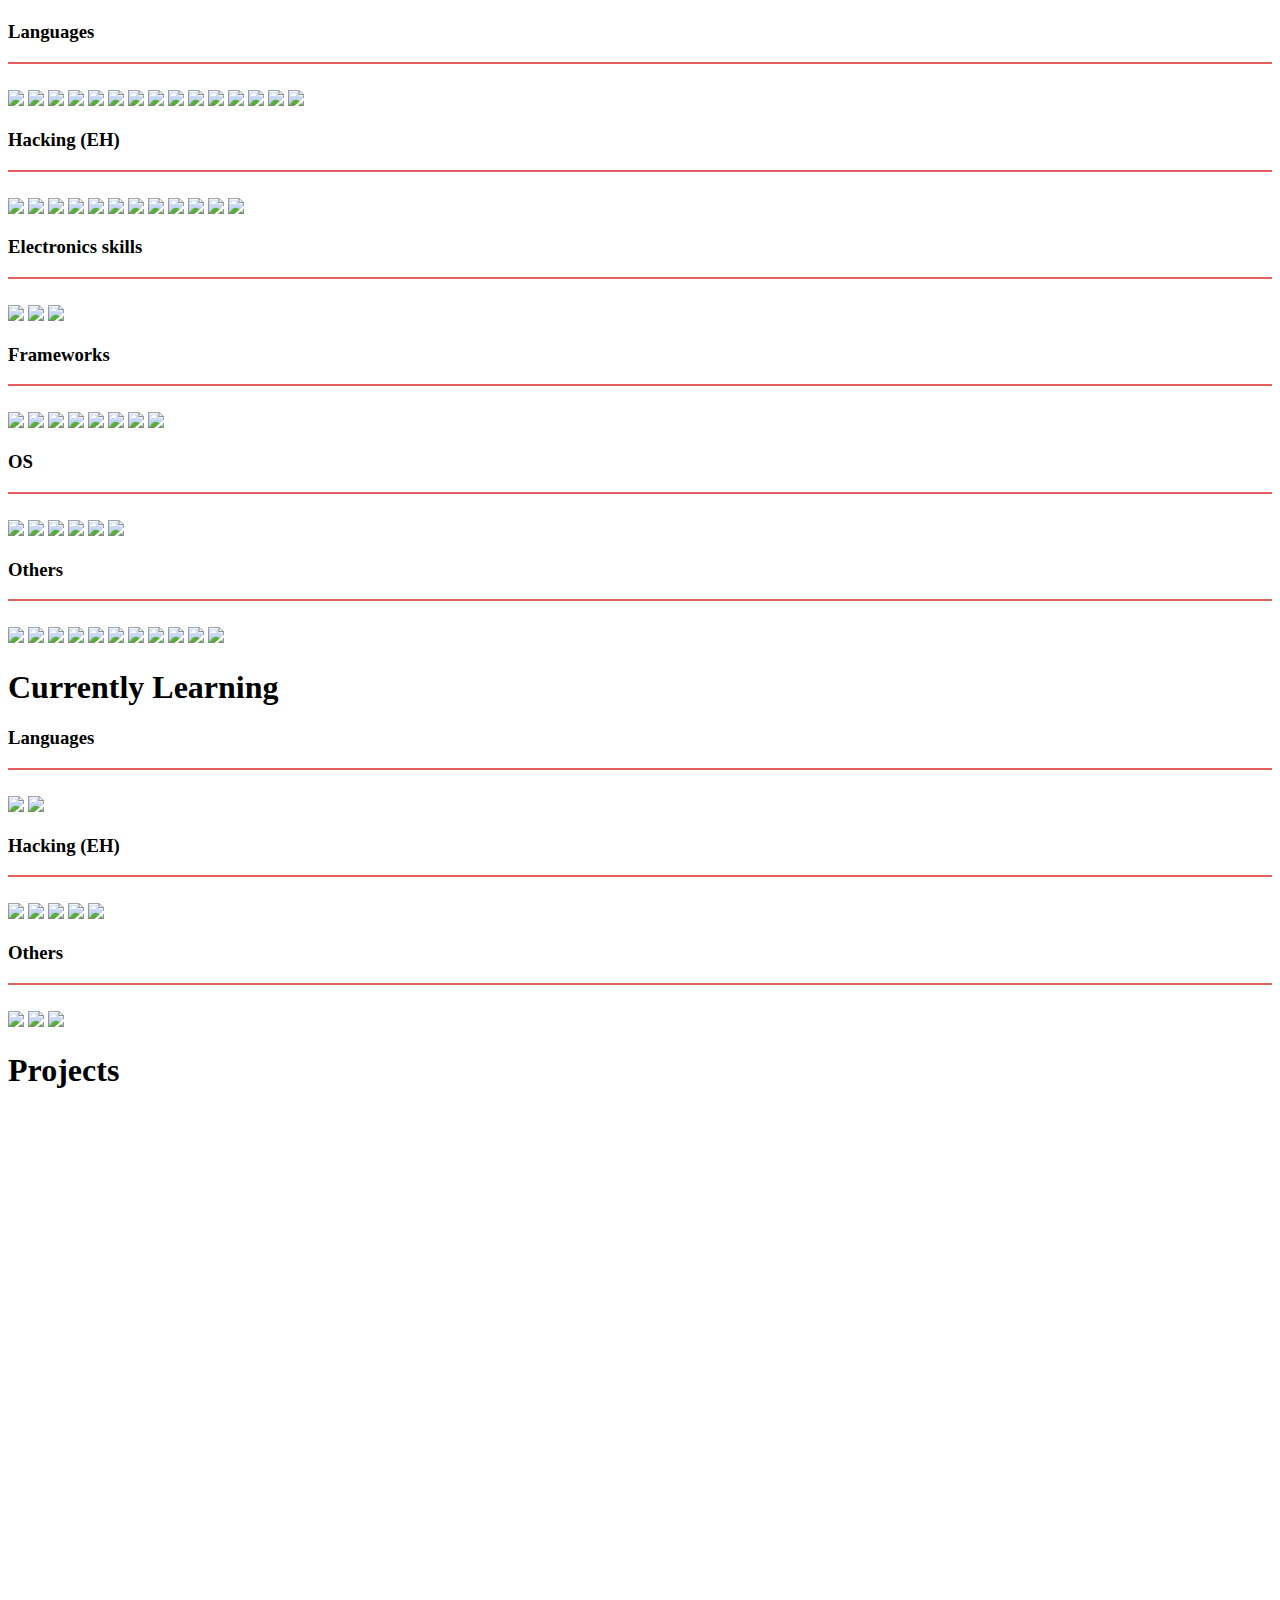
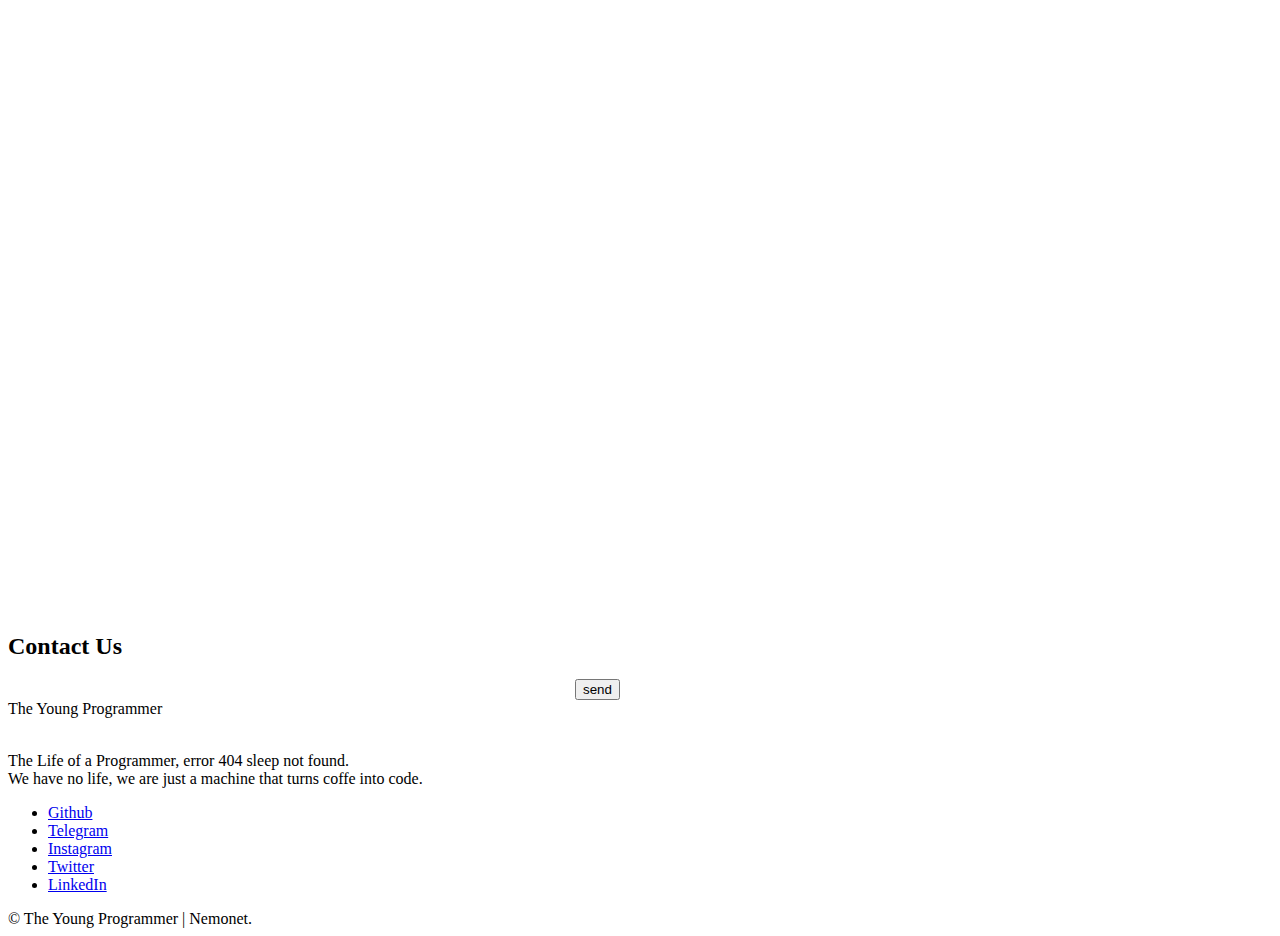
==== commit 93b35132: "Add files via upload" ====
--- a/index.html
+++ b/index.html
@@ -35,9 +35,9 @@
     <meta http-equiv="X-UA-Compatible" content="IE=edge" />
     <meta name="viewport" content="width=device-width, initial-scale=1.0" />
     <link rel="stylesheet" href="style.css" />
-    <title>TYP Website</title>
+    <title>Nemonet TYP Website</title>
     
-    <link rel="icon" type="image/x-icon" href="/image/favicon.ico">
+    <link rel="icon" type="Images/project imgs/x-icon" href="Images/project imgs/favicon.ico">
 
   </head>
 
@@ -51,7 +51,7 @@
           <li><a href="#section2">About</a></li>
           <li><a href="#section3">Projects</a></li>	 
           <li><a href="#section4">contact</a></li>
-	   <li><a href="https://github.com/Team-TYP" target="_blank">Developers</a></li>
+	   
         </ul>
       </div>
       <div class="navBar">
@@ -72,9 +72,7 @@
             <li>
               <a href="#section4">Contact</a>
             </li>
-	     <li>
-	      <a href="https://github.com/Team-TYP" target="_blank">Developers</a>
-	     </li>
+	     
           </ul>
         </div>
         <div class="sec1__menuIcon"></div>
@@ -166,7 +164,7 @@
 		 <li>Dynamic Web Design</li>
 		<li>Web Development</li>
 		<li>Android App Development</li>
-		<li>Online Marketing Manager</li>
+		<li>GHH Script Writting</li>
 	   </ul>
 	</div>
 		
@@ -202,7 +200,7 @@
                         <h3>Languages</h3>
 			<hr color="#e66060">
 			<br>
-			<img src="img/cplusplus.png"/>	<img src="img/c.png"/>	<img src="img/html.png"/>	<img src="img/css.png"/>	<img src="img/js.png"/>	<img src="img/jquery.png"/>	<img src="img/php.png"/>	<img src="img/perl.png"/>	<img src="img/python.png"/>	<img src="img/asm.png"/>	<img src="img/fortran.png"/>	<img src="img/pascal.png"/>	<img src="img/java.png"/>	<img src="img/csharp.png"/>	<img src="img/kotlin.png"/>
+			<img src="Images/website icon/cplusplus.png"/>	<img src="Images/website icon/c.png"/>	<img src="Images/website icon/html.png"/>	<img src="Images/website icon/css.png"/>	<img src="Images/website icon/js.png"/>	<img src="Images/website icon/jquery.png"/>	<img src="Images/website icon/php.png"/>	<img src="Images/website icon/perl.png"/>	<img src="Images/website icon/python.png"/>	<img src="Images/website icon/asm.png"/>	<img src="Images/website icon/fortran.png"/>	<img src="Images/website icon/pascal.png"/>	<img src="Images/website icon/java.png"/>	<img src="Images/website icon/csharp.png"/>	<img src="Images/website icon/kotlin.png"/>
 
 			<!--
                         <p>C++, C<br>HTML5, CSS3<br>JavaScript, JQuery<br>Python<br>PHP, Perl<br>Assembly (ASM)<br>Pascal<br>Fortran<br>Java, cSharp, kotlin</p> -->
@@ -215,7 +213,7 @@
 			<hr color="#e66060">
 			<br>
 
-			<img src="img/text_encrypt.png"/>	<img src="img/cryptography.png"/>	<img src="img/CEHv8.png"/>	<img src="img/CEHv10.jpeg"/>	<img src="img/CEHv11.jpeg"/>	<img src="img/dataencryption.png"/>	<img src="img/terminal.png"/>	<img src="img/redhat.png"/>	<img src="img/rasberry_pi.png"/>	<img src="img/kali.jpeg"/>	<img src="img/bash.png"/>	<img src="img/power_shell.png"/>
+			<img src="Images/website icon/text_encrypt.png"/>	<img src="Images/website icon/cryptography.png"/>	<img src="Images/website icon/CEHv8.png"/>	<img src="Images/website icon/CEHv10.jpeg"/>	<img src="Images/website icon/CEHv11.jpeg"/>	<img src="Images/website icon/dataencryption.png"/>	<img src="Images/website icon/terminal.png"/>	<img src="Images/website icon/redhat.png"/>	<img src="Images/website icon/rasberry_pi.png"/>	<img src="Images/website icon/kali.jpeg"/>	<img src="Images/website icon/bash.png"/>	<img src="Images/website icon/power_shell.png"/>
 
 			<!--
                         <p>Cryptography<br>Steganography<br>EH v8<br>EH v10, EH v11<br>Termux<br>Red Hat<br>Rasberry PI<br>Kali Linux<br>Bash, Power Shell</p>-->
@@ -227,7 +225,7 @@
 			<hr color="#e66060">
 			<br>
 
-			<img src="img/arduino.png"/>	<img src="img/cuircuit.png"/>	<img src="img/mechatronics.png"/>
+			<img src="Images/website icon/arduino.png"/>	<img src="Images/website icon/cuircuit.png"/>	<img src="Images/website icon/mechatronics.png"/>
 
 			<!--
                         <p>Arduino<br>Mechatronics<br>Cuircuit board</p>-->
@@ -239,7 +237,7 @@
 			<hr color="#e66060">
 			<br>
 
-			<img src="img/bootstrap.jpg"/>	<img src="img/flask.png"/>	<img src="img/django.png"/>	<img src="img/tkinter.jpeg"/>	<img src="img/react_js.png"/>	<img src="img/node_js.jpg"/>	<img src="img/angularjs.png"/>	<img src="img/ajax_js.png"/>
+			<img src="Images/website icon/bootstrap.jpg"/>	<img src="Images/website icon/flask.png"/>	<img src="Images/website icon/django.png"/>	<img src="Images/website icon/tkinter.jpeg"/>	<img src="Images/website icon/react_js.png"/>	<img src="Images/website icon/node_js.jpg"/>	<img src="Images/website icon/angularjs.png"/>	<img src="Images/website icon/ajax_js.png"/>
 
 			<!--
                         <p>Bootstrap<br>Flask<br> Django<br>Tkinter<br> React JS<br>Node JS<br>Angular JS<br>Ajax JS</p>-->
@@ -251,7 +249,7 @@
 			<hr color="#e66060">
 			<br>
 
-			<img src="img/windows_os.png"/>	<img src="img/android_os.png"/>	<img src="img/debian.png"/>	<img src="img/linux.png"/>	<img src="img/tails.png"/>	<img src="img/qubes.png"/>
+			<img src="Images/website icon/windows_os.png"/>	<img src="Images/website icon/android_os.png"/>	<img src="Images/website icon/debian.png"/>	<img src="Images/website icon/linux.png"/>	<img src="Images/website icon/tails.png"/>	<img src="Images/website icon/qubes.png"/>
 
 			<!--
                         <p>Windows OS<br>Remix OS<br>Linux OS<br>Tails OS<br>Qubes OS</p>-->
@@ -263,7 +261,7 @@
 			<hr color="#e66060">
 			<br>
 
-			<img src="img/andriod_studio.png"/>	<img src="img/visual_studio.png"/>	<img src="img/git.png"/>	<img src="img/github.png"/>	<img src="img/phpmyadmin.png"/>	<img src="img/mysql.png"/>	<img src="img/apache.png"/>	<img src="img/marketing-digital.png"/>	<img src="img/wordpress.png"/>	<img src="img/wix.png"/>	<img src="img/blogger.png"/>	
+			<img src="Images/website icon/andriod_studio.png"/>	<img src="Images/website icon/visual_studio.png"/>	<img src="Images/website icon/git.png"/>	<img src="Images/website icon/github.png"/>	<img src="Images/website icon/phpmyadmin.png"/>	<img src="Images/website icon/mysql.png"/>	<img src="Images/website icon/apache.png"/>	<img src="Images/website icon/marketing-digital.png"/>	<img src="Images/website icon/wordpress.png"/>	<img src="Images/website icon/wix.png"/>	<img src="Images/website icon/blogger.png"/>	
 
 			<!--
                         <p>Andriod Studio<br>Visual Studio<br>Git, GitHub <br>phpMyAdmin<br> MySQL Database<br>Apache Web Server<br>Online Marketing<br>Wordpress<br>WIX<br>Blogger</p>-->
@@ -291,7 +289,7 @@
 			<br>
 			
 			
-		<img src="img/swift.png"/>	<img src="img/ruby.png"/>	
+		<img src="Images/website icon/swift.png"/>	<img src="Images/website icon/ruby.png"/>	
 
 			<!--
 			<p>Swift Programming<br>Ruby Programming</p> -->
@@ -304,7 +302,7 @@
 			<hr color="#e66060">
 			<br>
 			
-                   <img src="img/#GHH.jpeg"/>	<img src="img/#"/>	<img src="img/app-patching.png"/>	<img src="img/#"/>	<img src="img/#car-mb-hack.jpeg"/>
+                   <img src="Images/website icon/#GHH.jpeg"/>	<img src="Images/website icon/#"/>	<img src="Images/website icon/app-patching.png"/>	<img src="Images/website icon/#"/>	<img src="Images/website icon/#car-mb-hack.jpeg"/>
 
 			<!--			
                         <p>GHH (master)<br>DDW Hacking<br>App Patching<br>Sattalite Hacking<br>Car MB Hacking</p> -->
@@ -317,7 +315,7 @@
 			<hr color="#e66060">
 			<br>
 			
-			<img src="img/App-Store.png"/>	<img src="img/ios.png"/>	<img src="img/ui-ux.png"/>
+			<img src="Images/website icon/App-Store.png"/>	<img src="Images/website icon/ios.png"/>	<img src="Images/website icon/ui-ux.png"/>
 			
 			 <!--
                         <p>IOS App Dev.<br>UI/UX Design</p> -->
@@ -333,386 +331,43 @@
 
     <section class="sec3" id="section3">
       <h1>Projects</h1>
-      <div class="sec3__container">		
+      <div class="sec3__container">	
+        <a style="text-decoration:none;" href="https://nemonet-profile.netlify.app/" target="_blank">	
         <div class="sec3__card" data-aos="fade-up" data-aos-delay="800">
           <div class="sec3__box">
             <div class="sec3__percent">            
               <div class="number">		
-		<img src="image/img1.jpeg"/>		
+		<img src="Images/project imgs/img1.png" width="200" height="200"/>		
                <!-- <h2>Image<span>1</span></h2>-->
               </div>
             </div>
-            <h2 style="text-align:center;" class="sec3__text">Hangman Game<br>Written in: <span style="color:#ff6666;">JS,HTML,CSS</span><br><br>This involve guessing letters to reveal a<br> word or phrase. After a certain number of<br> incorrect guesses, a character on screen<br> is "Hanged".<br><br></h2>
+            <h2 style="text-align:center; color:#ff6666;" class="sec3__text"> Nemonet Profile <br><br>  </h2>
 		  
-		<a style="text-decoration:none;" href="https://the-young-programmer.github.io/Hangman-Game/" target="_blank">
-		<button>LIVE</button>
-		</a>	
+            <button>
+		LIVE</button>
+		
           </div>		
         </div>
-        
-
+        </a>
+
+        <a style="text-decoration:none;" href="https://www.torproject.org/download/" target="_blank">	
         <div class="sec3__card" data-aos="fade-up" data-aos-delay="800">
           <div class="sec3__box">
             <div class="sec3__percent">              
               <div class="number">		
-		<img src="image/img3.png"/>
+		<img src="Images/project imgs/img3.jpeg" width="200" height="200"/>
                 <!--<h2>Image<span>3</span></h2>-->
               </div>
             </div>
-            <h2 style="text-align:center;" class="sec3__text">Scientific Calculator (GUI)<br>Written in: <span style="color:#ff6666;">C Language</span><br><br>This is an Adv GUI Calculator design<br> with C language. It performs both<br> Scientific and Basic Calculations.<br><br></h2>
+            <h2 style="text-align:center; color: #ff6666;" class="sec3__text"> Nemonet Profile <br><br></h2>
           
-		<a style="text-decoration:none;" href="https://github.com/The-Young-Programmer/C-CPP-Programming-Project/tree/main/Sci.%20Calculator%20(GUI)" target="_blank">  
-		 <button>GitHub</button>
-		  </a>	  
+		<button>GitHub</button>
+		  	  
 	 </div>
-        </div>
-
+  </div>
+        </a>
         
-        <div class="sec3__card" data-aos="fade-up" data-aos-delay="850">
-          <div class="sec3__box">
-            <div class="sec3__percent">
-              <div class="number">		
-		<img src="image/img4.jpeg"/>
-                <!--<h2>Image<span>4</span></h2>-->
-              </div>
-            </div>
-            <h2 style="text-align:center;" class="sec3__text">Neumorphic Calculator<br>Written in: <span style="color:#ff6666;">JS,HTML,CSS</span><br><br>A Calculator App designed with<br> simple UI in Neumorphic design styles.<br><br></h2>
-		  
-		  <a style="text-decoration:none;" href="https://the-young-programmer.github.io/Neumorphic-Calculator/" target="_blank">
-		  <button>App</button>
-		  </a>
-          </div>
-        </div>
-
         
-        <div class="sec3__card" data-aos="fade-up" data-aos-delay="850">
-          <div class="sec3__box">
-            <div class="sec3__percent">
-              <div class="number">
-		
-		<img src="image/img5.png"/>
-                <!--<h2>Image<span>5</span></h2>-->
-              </div>
-            </div>
-            <h2 style="text-align:center;" class="sec3__text">Voting System<br>Written in: <span style="color:#ff6666;">PHP, MySQL, JS,HTML,CSS,Bootstrap</span><br><br>This is a program that allows people<br> to securely and accurately conduct<br> votes and elections.<br><br></h2>
-		  
-		  <a style="text-decoration:none;" href="#" target="_blank">
-		    <button>LIVE</button>
-		  </a>
-          </div>
-        </div>
-
-        
-        <div class="sec3__card" data-aos="fade-up" data-aos-delay="900">
-          <div class="sec3__box">
-            <div class="sec3__percent">
-              <div class="number">		
-		<img src="image/img6.jpeg"/>
-                <!--<h2>Image<span>6</span></h2>-->
-              </div>
-            </div>
-            <h2 style="text-align:center;" class="sec3__text">Math Quiz App<br>Written in: <span style="color:#ff6666;">JS,HTML,CSS, React, XML, JAVA</span><br><br>This is created to Boost Human<br> knowledge in Mathematical calculations<br> and every day Life calculations.<br><br></h2>
-          
-	  <a style="text-decoration:none;" href="https://apkpure.com/p/com.typ.mathquiz" target="_blank">
-	  <button>App</button>
-	  </a>
-	  </div>
-        </div>
-	
-
-	 <div class="sec3__card" data-aos="fade-up" data-aos-delay="900">
-          <div class="sec3__box">
-            <div class="sec3__percent">
-              <div class="number">		
-		<img src="image/img17.jpg"/>
-                <!--<h2>Image<span>7</span></h2>-->
-              </div>
-            </div>
-            <h2 style="text-align:center;" class="sec3__text">Dictionary App<br>Written in: <span style="color:#ff6666;">JS,HTML,CSS, XML,JAVA</span><br><br>This a simple English Dictinary App that<br> helps in simplifyng the meaning of a world.<br><br></h2>
-          
-	  <a style="text-decoration:none;" href="https://the-young-programmer.github.io/Dictionary-App/" target="_blank">
-	   <button>App</button>
-	   </a>
-	  </div>
-        </div>
-	
-
-	<div class="sec3__card" data-aos="fade-up" data-aos-delay="950">
-          <div class="sec3__box">
-            <div class="sec3__percent">              
-              <div class="number">		
-		<img src="image/img2.jpg"/>
-               <!-- <h2>Image<span>2</span></h2>-->
-              </div>
-            </div>
-            <h2 style="text-align:center;" class="sec3__text">Shopping Site<br>Written in: <span style="color:#ff6666;">PHP, MySQL, JS,HTML,CSS</span><br><br>ABOUT Project goes here later on.<br><br></h2>
-          
-	  <a style="text-decoration:none;" href="https://github.com/The-Young-Programmer/Online-Shopping-Site" target="_blank">
-	  <button>LIVE</button>
-	  </a>
-	  </div>
-        </div>
-
-
-	<div class="sec3__card" data-aos="fade-up" data-aos-delay="950">
-          <div class="sec3__box">
-            <div class="sec3__percent">
-              <div class="number">		
-		<img src="image/img8.jpg"/>
-                <!--<h2>Image<span>8</span></h2>-->
-              </div>
-            </div>
-            <h2 style="text-align:center;" class="sec3__text">Basic Calculator (GUI)<br>Written in: <span style="color:#ff6666;">C++</span><br><br>This is a normal GUI Basic<br> Mathematical Calculator develop in<br> C++ programming language.<br><br></h2>
-          
-	  <a style="text-decoration:none;" href="https://github.com/The-Young-Programmer/C-CPP-Programming-Project/tree/main/Basic%20Calculator%20(GUI)" target="_blank">
-	    <button>GitHub</button>
-	    </a>
-	  </div>
-        </div>
-
-
-	<div class="sec3__card" data-aos="fade-up" data-aos-delay="1000">
-          <div class="sec3__box">
-            <div class="sec3__percent">
-              <div class="number">		
-		<img src="image/img7.png"/>
-               <!-- <h2>Image<span>7</span></h2>-->
-              </div>
-            </div>
-            <h2 style="text-align:center;" class="sec3__text">Hotel Management System<br>Written in: <span style="color:#ff6666;">C++ Language</span><br><br>This is based on the concept of<br> managing the hotel room’s bookings and <br>payments. In this system, there <br>are no login features.<br><br></h2>
-          
-	  
-	  <a style="text-decoration:none;" href="https://github.com/The-Young-Programmer/C-CPP-Programming-Project/tree/main/Hotel%20Management%20System" target="_blank">
-	  <button>GitHub</button>
-	  </a></div>
-        </div>
-
-	
-        <div class="sec3__card" data-aos="fade-up" data-aos-delay="1000">
-          <div class="sec3__box">
-            <div class="sec3__percent">
-              <div class="number">		
-		<img src="image/img9.jpeg"/>
-               <!-- <h2>Image<span>7</span></h2>-->
-              </div>
-            </div>
-            <h2 style="text-align:center;" class="sec3__text">Password Generator<br>Written in: <span style="color:#ff6666;">JS,HTML,CSS</span><br><br>ABOUT Project goes here later on<br><br></h2>
-          
-	  <a style="text-decoration:none;" href="#" target="_blank">
-	  <button>LIVE</button>
-	  </a>
-	  </div>
-        </div>
-
-
-	<div class="sec3__card" data-aos="fade-up" data-aos-delay="1050">
-          <div class="sec3__box">
-            <div class="sec3__percent">
-              <div class="number">		
-		<img src="image/img18.jpg"/>
-               <!-- <h2>Image<span>7</span></h2>-->
-              </div>
-            </div>
-            <h2 style="text-align:center;" class="sec3__text">Hangman Game<br>Written in: <span style="color:#ff6666;">Python Language</span><br><br>The rules are simple; a player<br> writes down the first and last<br> letters of a word and another<br> player guesses the letters in between.<br><br></h2>
-          
-	  <a style="text-decoration:none;" href="https://github.com/The-Young-Programmer/Hangman-Game.py" target="_blank">
-	    <button>GitHub</button>
-	    </a>
-	  </div>
-        </div>
-
-	
-	<div class="sec3__card" data-aos="fade-up" data-aos-delay="1050">
-          <div class="sec3__box">
-            <div class="sec3__percent">
-              <div class="number">		
-		<img src="image/img10.jpg"/>
-               <!-- <h2>Image<span>7</span></h2>-->
-              </div>
-            </div>
-            <h2 style="text-align:center;" class="sec3__text">Face Recognition App<br>Written in: <span style="color:#ff6666;">C++ Language</span><br><br>ABOUT Project goes here later on<br><br></h2>
-          	 
-	  <a style="text-decoration:none;" href="#" target="_blank">
-	   <button>GitHub</button>
-	   </a>
-	  </div>
-        </div>
-
-
-	<div class="sec3__card" data-aos="fade-up" data-aos-delay="1100">
-          <div class="sec3__box">
-            <div class="sec3__percent">
-              <div class="number">		
-		<img src="image/img11.jpg"/>
-               <!-- <h2>Image<span>7</span></h2>-->
-              </div>
-            </div>
-            <h2 style="text-align:center;" class="sec3__text">E-Commerce Website<br>Written in: <span style="color:#ff6666;">JS,HTML,CSS,BOOTSTRAP ,PHP</span><br><br>ABOUT Project goes here later on<br><br></h2>
-          
-	  <a style="text-decoration:none;" href="#" target="_blank">
-	  <button>LIVE</button>
-	  </a>
-	  </div>
-        </div>
-
-
-	<div class="sec3__card" data-aos="fade-up" data-aos-delay="1100">
-          <div class="sec3__box">
-            <div class="sec3__percent">
-              <div class="number">		
-		<img src="image/img00.jpg"/>
-               <!-- <h2>Image<span>7</span></h2>-->
-              </div>
-            </div>
-            <h2 style="text-align:center;" class="sec3__text">Love Calculator (GUI)<br>Written in: <span style="color:#ff6666;"> JS,HTML,CSS</span><br><br>ABOUT Project goes here later on<br><br></h2>
-          
-	  <a style="text-decoration:none;" href="#" target="_blank">
-	  <button>GitHub</button>
-	  </a>
-	  </div>
-        </div>
-
-
-	<div class="sec3__card" data-aos="fade-up" data-aos-delay="1150">
-          <div class="sec3__box">
-            <div class="sec3__percent">
-              <div class="number">		
-		<img src="image/img00.jpg"/>
-               <!-- <h2>Image<span>7</span></h2>-->
-              </div>
-            </div>
-            <h2 style="text-align:center;" class="sec3__text">Electricity Bill Calculator<br>Written in: <span style="color:#ff6666;">C Language</span><br><br>ABOUT Project goes here later on<br><br></h2>
-          
-	  <a style="text-decoration:none;" href="#" target="_blank">
-	   <button>App</button>
-	   </a>
-	  </div>
-        </div>
-
-
-	<div class="sec3__card" data-aos="fade-up" data-aos-delay="1150">
-          <div class="sec3__box">
-            <div class="sec3__percent">
-              <div class="number">		
-		<img src="image/img00.jpg"/>
-               <!-- <h2>Image<span>7</span></h2>-->
-              </div>
-            </div>
-            <h2 style="text-align:center;" class="sec3__text">Advance Calculator (GUI)<br>Written in: <span style="color:#ff6666;">Python Language</span><br><br>ABOUT Project goes here later on<br><br></h2>
-          
-	  <a style="text-decoration:none;"href=" https://github.com/The-Young-Programmer/Advance-Calculator-in-Py-GUI.git" target="_blank">
-	   <button>App</button>
-	   </a>
-	  </div>
-        </div>
-
-
-	<div class="sec3__card" data-aos="fade-up" data-aos-delay="1200">
-          <div class="sec3__box">
-            <div class="sec3__percent">
-              <div class="number">
-		<img src="image/img16.jpeg"/>
-               <!-- <h2>Image<span>7</span></h2>-->
-              </div>
-            </div>
-            <h2 style="text-align:center;" class="sec3__text">Automatic Timetable Creator<br>Written in: <span style="color:#ff6666;">JS,HTML,CSS,PHP </span><br><br>ABOUT Project goes here later on<br><br></h2>
-          
-	  <a style="text-decoration:none;" href="#" target="_blank">
-	   <button>LIVE</button>
-	   </a>
-	  </div>
-        </div>
-
-
-	<div class="sec3__card" data-aos="fade-up" data-aos-delay="1200">
-          <div class="sec3__box">
-            <div class="sec3__percent">
-              <div class="number">
-		<img src="image/img13.jpg"/>
-               <!-- <h2>Image<span>7</span></h2>-->
-              </div>
-            </div>
-            <h2 style="text-align:center;" class="sec3__text">Archery Game<br>Written in: <span style="color:#ff6666;">JS,HTML,CSS</span><br><br>ABOUT Project goes here later on<br><br></h2>
-          
-	   <a style="text-decoration:none;" href="https://the-young-programmer.github.io/Archery-Game/" target="_blank">
-	   <button>LIVE</button>
-	   </a>
-	  </div>
-        </div>
-
-
-	<div class="sec3__card" data-aos="fade-up" data-aos-delay="1250">
-          <div class="sec3__box">
-            <div class="sec3__percent">
-              <div class="number">
-		<img src="image/img14.png"/>
-               <!-- <h2>Image<span>7</span></h2>-->
-              </div>
-            </div>
-            <h2 style="text-align:center;" class="sec3__text">Sign-Up page (GUI)<br>Written in: <span style="color:#ff6666;">Python Language</span><br><br>This is a Simple Login/Sign In <br>page in Python (GUI) <br><br></h2>
-          
-	  <a style="text-decoration:none;" href="https://github.com/The-Young-Programmer/Login-Sign-In-Page-GUI" target="_blank">
-	   <button>GitHub</button>
-	   </a>
-	  </div>
-        </div>
-
-
-	<div class="sec3__card" data-aos="fade-up" data-aos-delay="1250">
-          <div class="sec3__box">
-            <div class="sec3__percent">
-              <div class="number">
-		<img src="image/img15.jpeg"/>
-               <!-- <h2>Image<span>7</span></h2>-->
-              </div>
-            </div>
-            <h2 style="text-align:center;" class="sec3__text">Bank Management System<br>Written in: <span style="color:#ff6666;">C++ Language</span><br><br>ABOUT Project goes here later on<br><br></h2>
-          
-	  <a style="text-decoration:none;" href="https://github.com/The-Young-Programmer/C-CPP-Programming-Project/tree/main/Bank%20Management%20System" target="_blank">
-	   <button>GitHub</button>
-	   </a>
-	  </div>
-        </div>
-
-
-	<div class="sec3__card" data-aos="fade-up" data-aos-delay="1300">
-          <div class="sec3__box">
-            <div class="sec3__percent">
-              <div class="number">
-		<img src="image/img00.jpg"/>
-               <!-- <h2>Image<span>7</span></h2>-->
-              </div>
-            </div>
-            <h2 style="text-align:center;" class="sec3__text">Tic-Tac-Toe Game<br>Written in: <span style="color:#ff6666;">C Language</span><br><br>ABOUT Project goes here later on<br><br></h2>
-          
-		  <a style="text-decoration:none;" href="#" target="_blank">
-	   <button>GitHub</button>
-	   </a>
-		</div>         
-	 </div>
-		
-        </div>
-	</section>
-
-
-	 <section class="sec3" id="section3">	
-        <h1> Working On:</h1>
-	<div class="sec3__container">
-        <div class="sec3__card" data-aos="fade-up" data-aos-delay="1200">
-          <div class="sec3__box">
-            <div class="sec3__percent">
-              <div class="number">
-		<img src="image/img00.jpg"/>
-               <!-- <h2>Image<span>7</span></h2>-->
-              </div>
-            </div>
-            <h2 style="text-align:center;" class="sec3__text">TEST<br>Written in: <span style="color:#ff6666;">JS,HTML,CSS</span><br><br>ABOUT Project goes here later on<br><br></h2>
-          
-		 <a style="text-decoration:none;" href="#" target="_blank">
-	   <button>GitHub</button>
-	   </a>
-		</div>
-        </div>
 
 	</div>
 	</section>
@@ -910,9 +565,7 @@
               <li><a href="#section1">Home</a></li>
               <li><a href="#section2">About</a></li>
               <li><a href="#section3">Projects</a></li>
-	      <li>
-	      <a href="https://github.com/Team-TYP" target="_blank">Developers</a>
-	     </li>
+	      
             </ul>
           </div>
         </div>
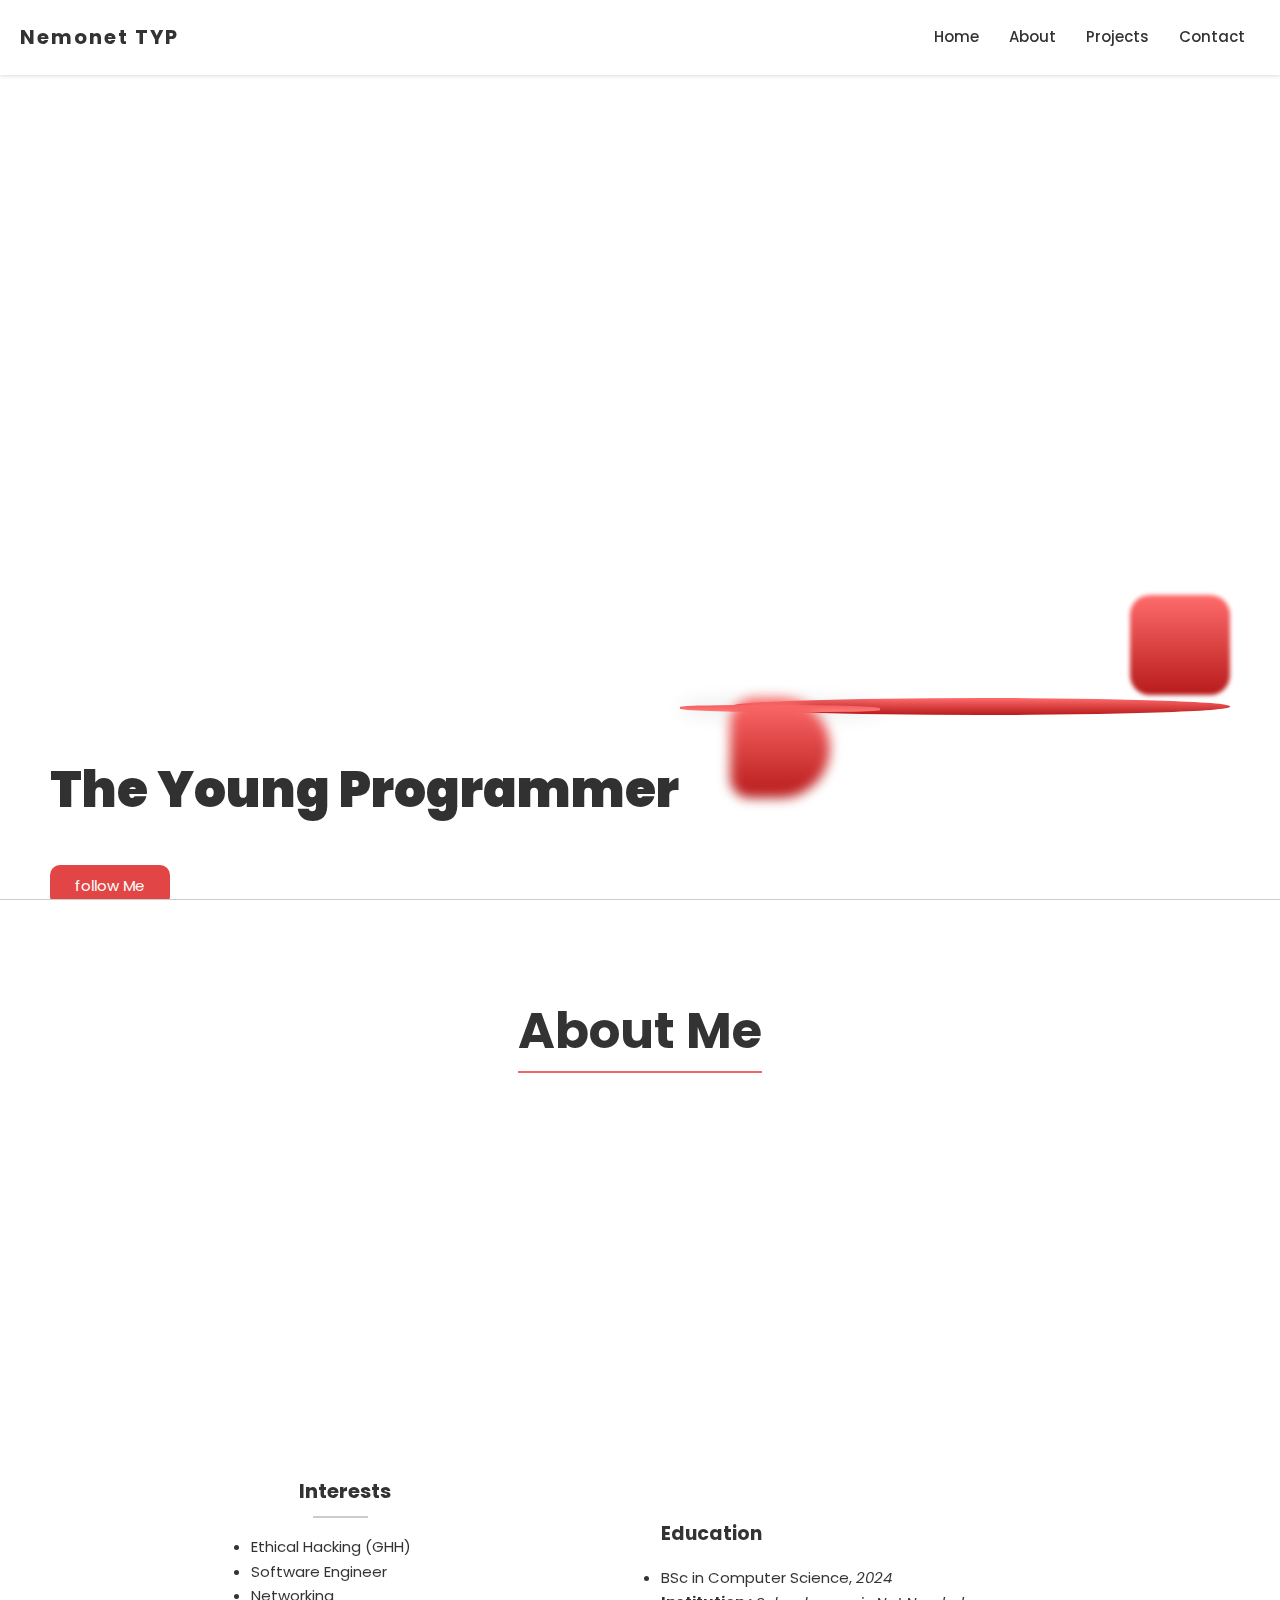
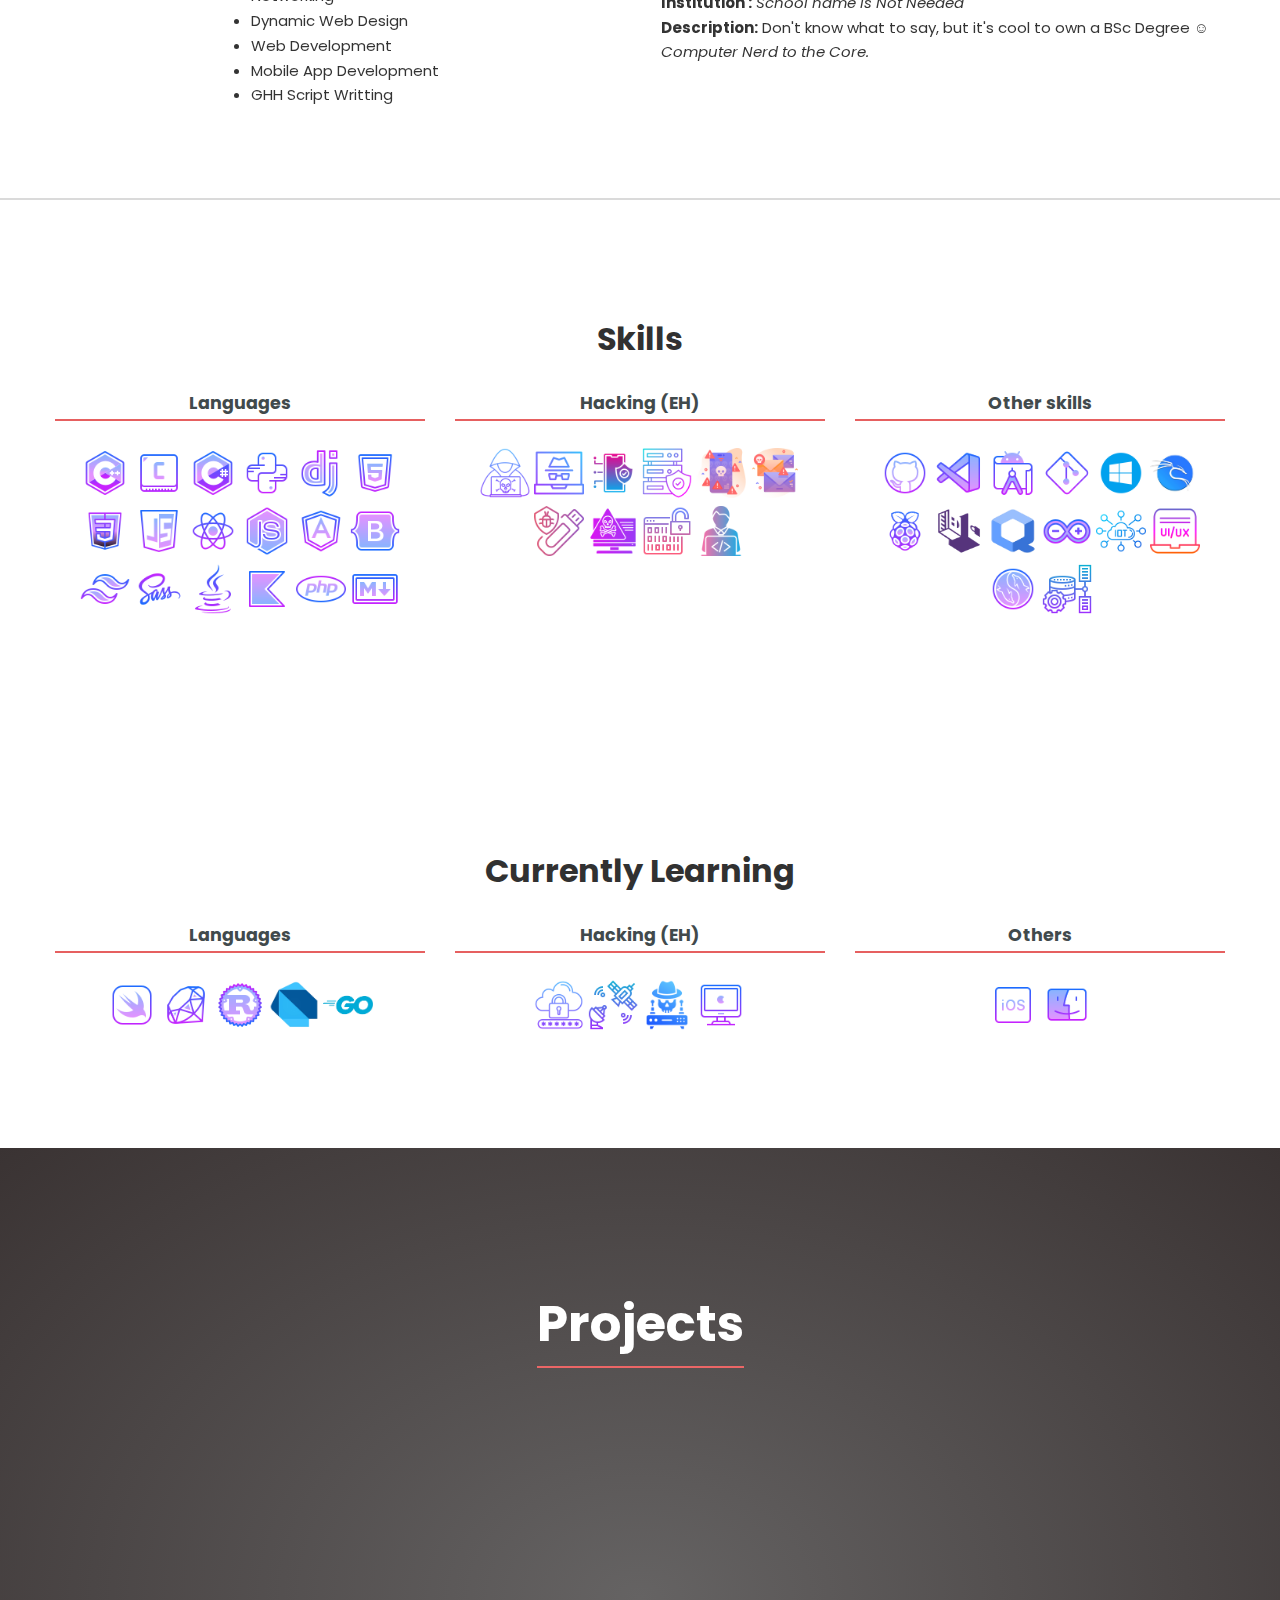
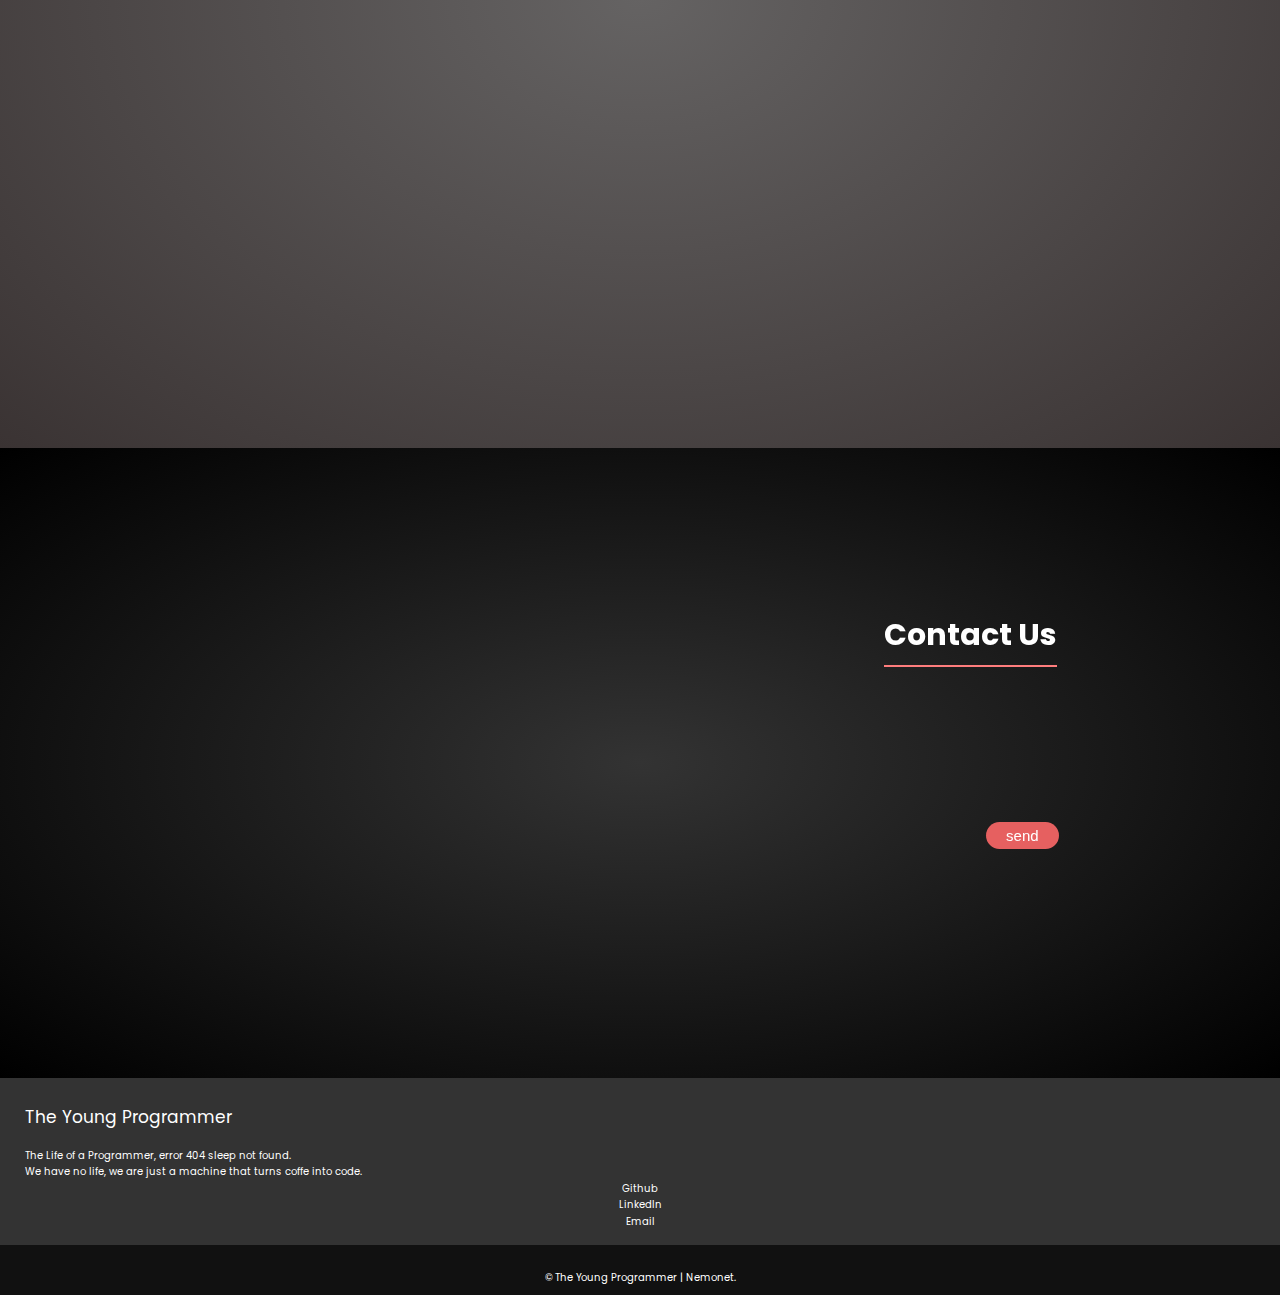
==== commit 4d77b081: "Merge 6caabcf3d2a9cfd0431acdbc0c276e6e47524565 into 3ca0bbf7f42f4a7743b8aa15b68427a281cd4d7c" ====
--- a/index.html
+++ b/index.html
@@ -11,186 +11,173 @@
 - ⚡ Fun fact: ...myself 
 -->
 
-
 <!-- Created by The Young Programmer🏅 -->
 
 <!DOCTYPE html>
 <html lang="en">
-  <head>
-    <meta charset="UTF-8" />
-    <link href="https://unpkg.com/aos@2.3.1/dist/aos.css" rel="stylesheet" />
-    <link rel="preconnect" href="https://fonts.gstatic.com" />
-
-    <link
-      rel="stylesheet"
-      href="https://cdnjs.cloudflare.com/ajax/libs/font-awesome/5.15.3/css/all.min.css"
-      integrity="sha512-iBBXm8fW90+nuLcSKlbmrPcLa0OT92xO1BIsZ+ywDWZCvqsWgccV3gFoRBv0z+8dLJgyAHIhR35VZc2oM/gI1w=="
-      crossorigin="anonymous"
-    />
-    <link
-      href="https://fonts.googleapis.com/css2?family=Poppins:wght@300&display=swap"
-      rel="stylesheet"
-    />
-    
-    <meta http-equiv="X-UA-Compatible" content="IE=edge" />
-    <meta name="viewport" content="width=device-width, initial-scale=1.0" />
-    <link rel="stylesheet" href="style.css" />
-    <title>Nemonet TYP Website</title>
-    
-    <link rel="icon" type="Images/project imgs/x-icon" href="Images/project imgs/favicon.ico">
-
-  </head>
-
-  <body>
-	
-  <i class="fa fa-arrow-up" aria-hidden="true" onclick = "scrollToTop();"></i>
-    <section class="sec1" id="section1">		
-      <div class="menuBar">
-        <ul>
-          <li><a href="#section1">Home</a></li>
-          <li><a href="#section2">About</a></li>
-          <li><a href="#section3">Projects</a></li>	 
-          <li><a href="#section4">contact</a></li>
-	   
-        </ul>
-      </div>
-      <div class="navBar">
-        <div class="logo">
-          <h1>The Young Programmer</h1>
-        </div>
-        <div class="navBar__menu">
-          <ul>
-            <li>
-              <a href="#section1">Home</a>
-            </li>
-            <li>
-              <a href="#section2">About</a>
-            </li>
-            <li>
-              <a href="#section3">Projects</a>
-            </li>
-            <li>
-              <a href="#section4">Contact</a>
-            </li>
-	     
-          </ul>
-        </div>
-        <div class="sec1__menuIcon"></div>
-      </div>
-      <div class="sec1__container">
-        <div class="sec1__content">
-          <div class="sec1__contentDetail">
-            <div class="sec1__contentHider">
-              <h1>hi,</h1>
-            </div>
-            <div class="sec1__contentHider">
-              <h1>I'am <span>Nemonet</span></h1>
-            </div>
-            <div class="sec1__contentHider">
-              <h1>The Young Programmer<br>🏅🏅🏅</h1>
-            </div>
-          </div>
-              
-          
-          <a href="https://github.com/The-Young-Programmer">follow Me <i class="fab fa-github"></i></a>
-        </div>
-        <div class="sec1__imgContainer">
-          <div class="sec1__imgBx">
-            <img src="https://encrypted-tbn0.gstatic.com/images?q=tbn:ANd9GcSI4ejwd8sboV9yPRvRbiesSd62QnzNLoX2oQ&usqp=CAU"  alt="" />
-            <span class="sec1__design1"></span>
-            <span class="sec1__design2"></span>
-            <span class="sec1__design3"></span>
-            <span class="sec1__design4"></span>
-          </div>
-        </div>
-      </div>
-    </section>
-    <section class="sec2" id="section2">
-      <div class="sec2__heading">
-        <h2>about me</h2>
-      </div>
-      <div class="sec2__container">
-        <div class="sec2__aboutme1" data-aos="fade-up" data-aos-offset="-90">
-          <div class="sec2__aboutme1Img">
-            <img src="https://encrypted-tbn0.gstatic.com/images?q=tbn:ANd9GcRD7EiF-vp4ZHuSutzpL9A7p8z0yF_m9KeVhA&usqp=CAU" alt="Nemonet aka (TYP 💻)" />
-         </div>
-		
-         	 <h2>Nemonet 👽</h2>
-		<br>
-		<h3>The Young Programmer 💻</h3>
-		
-
-          <div class="sec2__aboutme1Social">
-            <ul>
-              <li>
-                <a href="https://www.linkedin.com/in/typ-nemonet"><i class="fab fa-linkedin"></i></a>
-              </li>
-              <li>
-                <a href="https://www.instagram.com/invites/contact/?i=tpssan2t0kkn&utm_content=3zo4x47"><i class="fab fa-instagram"></i></a>
-              </li>
-              <li>
-                <a href="https://twitter.com/TNemonet?s=09"><i class="fab fa-twitter"></i></a>
-              </li>
-              <li>
-                <a href="https://github.com/The-Young-Programmer"><i class="fab fa-github"></i></a>
-              </li>
-		<li>
-                <a href="mailto:the.young.programmer.team@gmail.com"><i class="fas fa-envelope"></i></a>
-              </li>
-            </ul>
-          </div>
-        </div>
-        <div class="sec2__aboutme2" data-aos="fade-up" data-aos-delay="1000">
-          <p>
-            Hey guys, this is my homepage,
- so I have to say something about myself.<br /><br />
- My name is The Young Programmer aka {<b>Nemonet</b> }, but some people also call me Computer Wizard , some call me Computer Guru { Computer geek }, others call me Computer nerd.<br /><br />
- It not just about Programming, its also about Hacking.....
-I Love Coding /Programming and Hacking 🖥️
-also Love Mathematics 💕. <br />
-<b>Favourite sport🏅:</b> Swimming 🏊 and Car Racing🏁
-          </p>
-        </div>
-      </div>
-
-	 <div class="sec2__container">
-	 <div class="sec2__aboutme1">
-	  <h2>Interests</h2><br>
-	     <ul style="font-size: 1.5rem;">
-
-		<li>Ethical Hacking (GHH)</li>
-                <li>Software Engineer</li>
-                <li>Networking</li>
-		 <li>Dynamic Web Design</li>
-		<li>Web Development</li>
-		<li>Android App Development</li>
-		<li>GHH Script Writting</li>
-	   </ul>
-	</div>
-		
-	<div class="sec2__aboutme2"> 
-	    <ul><h2 style="font-size: 1.9rem;">Education</h2> 
-		 <br>
-		<li style="font-size: 1.5rem;">
-		  
-		   <p>BSc in Computer Science, <i>2023</i></p>
-		    <p><b>Institution :</b><i>School name is Not Needed</i></p>
-		    <p><b>Description:</b> Don't know what to say, but it's cool to own a BSc Degree ☺<br><i>Computer Nerd to the Core.</i></p>
-		</li></ul>
-		</div>
-              </div>
-		
-   	</section>
-
-
-<!--###########		SKILLS SECTION		###########-->
-
-
-         <section id="skills" class="home-section wg-featurette">
-       
+    <head>
+        <meta charset="UTF-8" />
+        <link href="https://unpkg.com/aos@2.3.1/dist/aos.css" rel="stylesheet" />
+        <link rel="preconnect" href="https://fonts.gstatic.com" />
+
+        <link
+            rel="stylesheet"
+            href="https://cdnjs.cloudflare.com/ajax/libs/font-awesome/5.15.3/css/all.min.css"
+            integrity="sha512-iBBXm8fW90+nuLcSKlbmrPcLa0OT92xO1BIsZ+ywDWZCvqsWgccV3gFoRBv0z+8dLJgyAHIhR35VZc2oM/gI1w=="
+            crossorigin="anonymous"
+        />
+        <link href="https://fonts.googleapis.com/css2?family=Poppins:wght@300&display=swap" rel="stylesheet" />
+
+        <meta http-equiv="X-UA-Compatible" content="IE=edge" />
+        <meta name="viewport" content="width=device-width, initial-scale=1.0" />
+        <link rel="stylesheet" href="style.css" />
+        <title>Nemonet TYP</title>
+
+        <link rel="icon" type="Images/project imgs/x-icon" href="Images/project imgs/favicon.ico" />
+    </head>
+
+    <body>
+        <i class="fa fa-arrow-up" aria-hidden="true" onclick="scrollToTop();"></i>
+        <section class="sec1" id="section1">
+            <div class="menuBar">
+                <ul>
+                    <li><a href="#section1">Home</a></li>
+                    <li><a href="#section2">About</a></li>
+                    <li><a href="#section3">Projects</a></li>
+                    <li><a href="#section4">contact</a></li>
+                </ul>
+            </div>
+            <div class="navBar">
+                <div class="logo">
+                    <h1>Nemonet TYP</h1>
+                </div>
+                <div class="navBar__menu">
+                    <ul>
+                        <li>
+                            <a href="#section1">Home</a>
+                        </li>
+                        <li>
+                            <a href="#section2">About</a>
+                        </li>
+                        <li>
+                            <a href="#section3">Projects</a>
+                        </li>
+                        <li>
+                            <a href="#section4">Contact</a>
+                        </li>
+                    </ul>
+                </div>
+                <div class="sec1__menuIcon"></div>
+            </div>
+            <div class="sec1__container">
+                <div class="sec1__content">
+                    <div class="sec1__contentDetail">
+                        <div class="sec1__contentHider">
+                            <h1>hi,</h1>
+                        </div>
+                        <div class="sec1__contentHider">
+                            <h1>I'am <span>Nemonet</span></h1>
+                        </div>
+                        <div class="sec1__contentHider">
+                            <h1>
+                                The Young Programmer<br />
+                                🏅🏅🏅
+                            </h1>
+                        </div>
+                    </div>
+
+                    <a href="https://github.com/The-Young-Programer">follow Me <i class="fab fa-github"></i></a>
+                </div>
+                <div class="sec1__imgContainer">
+                    <div class="sec1__imgBx">
+                        <img src="https://encrypted-tbn0.gstatic.com/images?q=tbn:ANd9GcSI4ejwd8sboV9yPRvRbiesSd62QnzNLoX2oQ&usqp=CAU" alt="" />
+                        <span class="sec1__design1"></span>
+                        <span class="sec1__design2"></span>
+                        <span class="sec1__design3"></span>
+                        <span class="sec1__design4"></span>
+                    </div>
+                </div>
+            </div>
+        </section>
+        <section class="sec2" id="section2">
+            <div class="sec2__heading">
+                <h2>about me</h2>
+            </div>
+            <div class="sec2__container">
+                <div class="sec2__aboutme1" data-aos="fade-up" data-aos-offset="-90">
+                    <div class="sec2__aboutme1Img">
+                        <img src="https://encrypted-tbn0.gstatic.com/images?q=tbn:ANd9GcRD7EiF-vp4ZHuSutzpL9A7p8z0yF_m9KeVhA&usqp=CAU" alt="Nemonet (TYP 💻)" />
+                    </div>
+
+                    <h2>Nemonet 👽</h2>
+                    <br />
+                    <h3>The Young Programmer 💻</h3>
+
+                    <div class="sec2__aboutme1Social">
+                        <ul>
+                            <li>
+                                <a href="https://github.com/The-Young-Programer" target="_blank"><i class="fab fa-github"></i></a>
+                            </li>
+
+                            <li>
+                                <a href="https://www.linkedin.com/in/typ-nemonet" target="_blank"><i class="fab fa-linkedin"></i></a>
+                            </li>
+
+                            <li>
+                                <a href="mailto:the.young.programmer.team@gmail.com"><i class="fas fa-envelope"></i></a>
+                            </li>
+                        </ul>
+                    </div>
+                </div>
+                <div class="sec2__aboutme2" data-aos="fade-up" data-aos-delay="1000">
+                    <p>
+                        Hey guys, this is my homepage, so I have to say something about myself.<br />
+                        <br />
+                        My name is Nemonet aka {<b>TYP</b> }, but some people also call me Computer Wizard , some call me Computer Guru { Computer geek }, others call me Computer nerd.<br />
+                        <br />
+                        It not just about Programming, its also about Hacking ..... I Love Programming and Hacking 🖥️ also Love Mathematics 💕. <br />
+                        <b>Favourite sport🏅:</b> Swimming 🏊 and Car Racing🏁
+                    </p>
+                </div>
+            </div>
+
+            <div class="sec2__container">
+                <div class="sec2__aboutme1">
+                    <h2>Interests</h2>
+                    <br />
+                    <ul style="font-size: 1.5rem;">
+                        <li>Ethical Hacking (GHH)</li>
+                        <li>Software Engineer</li>
+                        <li>Networking</li>
+                        <li>Dynamic Web Design</li>
+                        <li>Web Development</li>
+                        <li>Mobile App Development</li>
+                        <li>GHH Script Writting</li>
+                    </ul>
+                </div>
+
+                <div class="sec2__aboutme2">
+                    <ul>
+                        <h2 style="font-size: 1.9rem;">Education</h2>
+                        <br />
+                        <li style="font-size: 1.5rem;">
+                            <p>BSc in Computer Science, <i>2024</i></p>
+                            <p><b>Institution :</b><i> School name is Not Needed</i></p>
+                            <p>
+                                <b>Description:</b> Don't know what to say, but it's cool to own a BSc Degree ☺<br />
+                                <i>Computer Nerd to the Core.</i>
+                            </p>
+                        </li>
+                    </ul>
+                </div>
+            </div>
+        </section>
+
+        <!--###########		SKILLS SECTION		###########-->
+
+        <section id="skills" class="home-section wg-featurette">
             <div class="containerzz">
                 <div class="rowzz featurette">
-			 
                     <div class="col-md-12 section-heading">
                         <h1>Skills</h1>
                     </div>
@@ -198,494 +185,336 @@
                     <div class="col-12 col-sm-4">
                         <div class="featurette-icon"><i class="fab fa-###"></i></div>
                         <h3>Languages</h3>
-			<hr color="#e66060">
-			<br>
-			<img src="Images/website icon/cplusplus.png"/>	<img src="Images/website icon/c.png"/>	<img src="Images/website icon/html.png"/>	<img src="Images/website icon/css.png"/>	<img src="Images/website icon/js.png"/>	<img src="Images/website icon/jquery.png"/>	<img src="Images/website icon/php.png"/>	<img src="Images/website icon/perl.png"/>	<img src="Images/website icon/python.png"/>	<img src="Images/website icon/asm.png"/>	<img src="Images/website icon/fortran.png"/>	<img src="Images/website icon/pascal.png"/>	<img src="Images/website icon/java.png"/>	<img src="Images/website icon/csharp.png"/>	<img src="Images/website icon/kotlin.png"/>
-
-			<!--
+                        <hr color="#e66060" />
+                        <br />
+                        <img src="Images/website icon/new/c++.png" width="50px" height="50px"/> <img src="Images/website icon/new/c.png" width="50px" height="50px"/> <img src="Images/website icon/new/csharp.png" width="50px" height="50px"/> <img src="Images/website icon/new/python.png" width="50px" height="50px"/> <img src="Images/website icon/new/django.png" width="50px" height="50px"/>
+                        <img src="Images/website icon/new/html.png" width="50px" height="50px"/> <img src="Images/website icon/new/css.png" width="50px" height="50px"/> <img src="Images/website icon/new/js.png" width="50px" height="50px"/>
+                        <img src="Images/website icon/new/react.png" width="50px" height="50px"/> <img src="Images/website icon/new/node.png" width="50px" height="50px"/> <img src="Images/website icon/new/angular.png" width="50px" height="50px"/> <img src="Images/website icon/new/bootstrap.png" width="50px" height="50px"/> <img src="Images/website icon/new/tailwind.png" width="50px" height="50px"/>
+                        <img src="Images/website icon/new/sass.png" width="50px" height="50px"/> <img src="Images/website icon/new/java.pmg.png" width="50px" height="50px"/> <img src="Images/website icon/new/kotlin.png" width="50px" height="50px"/> <img src="Images/website icon/new/php.png" width="50px" height="50px"/> <img src="Images/website icon/new/md.png" width="50px" height="50px"/>
+
+                        <!--
                         <p>C++, C<br>HTML5, CSS3<br>JavaScript, JQuery<br>Python<br>PHP, Perl<br>Assembly (ASM)<br>Pascal<br>Fortran<br>Java, cSharp, kotlin</p> -->
-
-                    </div> 
+                    </div>
 
                     <div class="col-12 col-sm-4">
                         <div class="featurette-icon"><i class="fab fa-###"></i></div>
                         <h3>Hacking (EH)</h3>
-			<hr color="#e66060">
-			<br>
-
-			<img src="Images/website icon/text_encrypt.png"/>	<img src="Images/website icon/cryptography.png"/>	<img src="Images/website icon/CEHv8.png"/>	<img src="Images/website icon/CEHv10.jpeg"/>	<img src="Images/website icon/CEHv11.jpeg"/>	<img src="Images/website icon/dataencryption.png"/>	<img src="Images/website icon/terminal.png"/>	<img src="Images/website icon/redhat.png"/>	<img src="Images/website icon/rasberry_pi.png"/>	<img src="Images/website icon/kali.jpeg"/>	<img src="Images/website icon/bash.png"/>	<img src="Images/website icon/power_shell.png"/>
-
-			<!--
+                        <hr color="#e66060" />
+                        <br />
+
+                        <img src="Images/website icon/new/redhat.png" width="50px" height="50px"/> <img src="Images/website icon/new/greyhat.png" width="50px" height="50px"/> <img src="Images/website icon/new/appsecurity.png" width="50px" height="50px"/> <img src="Images/website icon/new/websecurity.png" width="50px" height="50px"/>
+                        <img src="Images/website icon/new/androidhack.png" width="50px" height="50px"/> <img src="Images/website icon/new/cehv8.png" width="50px" height="50px"/> <img src="Images/website icon/new/cehv11.png" width="50px" height="50px"/> <img src="Images/website icon/new/cehv12.png" width="50px" height="50px"/>
+                        <img src="Images/website icon/new/encrypt.png" width="50px" height="50px"/> <img src="Images/website icon/new/bashscript.png" width="50px" height="50px"/>
+
+                        <!--
                         <p>Cryptography<br>Steganography<br>EH v8<br>EH v10, EH v11<br>Termux<br>Red Hat<br>Rasberry PI<br>Kali Linux<br>Bash, Power Shell</p>-->
                     </div>
 
                     <div class="col-12 col-sm-4">
                         <div class="featurette-icon"><i class="fab fa-###"></i></div>
-                        <h3>Electronics skills</h3>
-			<hr color="#e66060">
-			<br>
-
-			<img src="Images/website icon/arduino.png"/>	<img src="Images/website icon/cuircuit.png"/>	<img src="Images/website icon/mechatronics.png"/>
-
-			<!--
+                        <h3>Other skills</h3>
+                        <hr color="#e66060" />
+                        <br />
+
+                        <img src="Images/website icon/new/github.png" width="50px" height="50px"/> <img src="Images/website icon/new/vscode.png" width="50px" height="50px"/> <img src="Images/website icon/new/androidstudio.png" width="50px" height="50px"/>
+                        <img src="Images/website icon/new/git.png" width="50px" height="50px"/> <img src="Images/website icon/new/windows.png" width="50px" height="50px"/> <img src="Images/website icon/new/kali.png" width="50px" height="50px"/> <img src="Images/website icon/new/rasberry.png" width="50px" height="50px"/>
+                        <img src="Images/website icon/new/tails.png" width="50px" height="50px"/> <img src="Images/website icon/new/qubesos.png" width="50px" height="50px"/> <img src="Images/website icon/new/arduino.png" width="50px" height="50px"/> <img src="Images/website icon/new/iot.png" width="50px" height="50px"/>
+                        <img src="Images/website icon/new/designer.png" width="50px" height="50px"/> <img src="Images/website icon/new/mysql.png" width="50px" height="50px"/> <img src="Images/website icon/new/firebase.png" width="50px" height="50px"/>
+                        <!--
                         <p>Arduino<br>Mechatronics<br>Cuircuit board</p>-->
                     </div>
 
-                    <div class="col-12 col-sm-4">
+                    <!--<div class="col-12 col-sm-4">
                         <div class="featurette-icon"><i class="fab fa-###"></i></div>
                         <h3>Frameworks</h3>
-			<hr color="#e66060">
-			<br>
-
-			<img src="Images/website icon/bootstrap.jpg"/>	<img src="Images/website icon/flask.png"/>	<img src="Images/website icon/django.png"/>	<img src="Images/website icon/tkinter.jpeg"/>	<img src="Images/website icon/react_js.png"/>	<img src="Images/website icon/node_js.jpg"/>	<img src="Images/website icon/angularjs.png"/>	<img src="Images/website icon/ajax_js.png"/>
-
-			<!--
+                        <hr color="#e66060" />
+                        <br />
+
+                        <img src="Images/website icon/bootstrap.jpg" /> <img src="Images/website icon/flask.png" /> <img src="Images/website icon/django.png" /> <img src="Images/website icon/tkinter.jpeg" />
+                        <img src="Images/website icon/react_js.png" /> <img src="Images/website icon/node_js.jpg" /> <img src="Images/website icon/angularjs.png" /> <img src="Images/website icon/ajax_js.png" />-->
+
+                        <!--
                         <p>Bootstrap<br>Flask<br> Django<br>Tkinter<br> React JS<br>Node JS<br>Angular JS<br>Ajax JS</p>-->
-                    </div>
+                    <!--</div>
 
                     <div class="col-12 col-sm-4">
                         <div class="featurette-icon"><i class="fas fa-###"></i></div>
                         <h3>OS</h3>
-			<hr color="#e66060">
-			<br>
-
-			<img src="Images/website icon/windows_os.png"/>	<img src="Images/website icon/android_os.png"/>	<img src="Images/website icon/debian.png"/>	<img src="Images/website icon/linux.png"/>	<img src="Images/website icon/tails.png"/>	<img src="Images/website icon/qubes.png"/>
-
-			<!--
+                        <hr color="#e66060" />
+                        <br />
+
+                        <img src="Images/website icon/windows_os.png" /> <img src="Images/website icon/android_os.png" /> <img src="Images/website icon/debian.png" /> <img src="Images/website icon/linux.png" />
+                        <img src="Images/website icon/tails.png" /> <img src="Images/website icon/qubes.png" />-->
+
+                        <!--
                         <p>Windows OS<br>Remix OS<br>Linux OS<br>Tails OS<br>Qubes OS</p>-->
-                    </div>
+                    <!--</div>
 
                     <div class="col-12 col-sm-4">
                         <div class="featurette-icon"><i class="fab fa-###"></i></div>
                         <h3>Others</h3>
-			<hr color="#e66060">
-			<br>
-
-			<img src="Images/website icon/andriod_studio.png"/>	<img src="Images/website icon/visual_studio.png"/>	<img src="Images/website icon/git.png"/>	<img src="Images/website icon/github.png"/>	<img src="Images/website icon/phpmyadmin.png"/>	<img src="Images/website icon/mysql.png"/>	<img src="Images/website icon/apache.png"/>	<img src="Images/website icon/marketing-digital.png"/>	<img src="Images/website icon/wordpress.png"/>	<img src="Images/website icon/wix.png"/>	<img src="Images/website icon/blogger.png"/>	
-
-			<!--
+                        <hr color="#e66060" />
+                        <br />
+
+                        <img src="Images/website icon/andriod_studio.png" /> <img src="Images/website icon/visual_studio.png" /> <img src="Images/website icon/git.png" /> <img src="Images/website icon/github.png" />
+                        <img src="Images/website icon/phpmyadmin.png" /> <img src="Images/website icon/mysql.png" /> <img src="Images/website icon/apache.png" /> <img src="Images/website icon/marketing-digital.png" />
+                        <img src="Images/website icon/wordpress.png" /> <img src="Images/website icon/wix.png" /> <img src="Images/website icon/blogger.png" />-->
+
+                        <!--
                         <p>Andriod Studio<br>Visual Studio<br>Git, GitHub <br>phpMyAdmin<br> MySQL Database<br>Apache Web Server<br>Online Marketing<br>Wordpress<br>WIX<br>Blogger</p>-->
-                    </div>
+                    <!--</div>-->
                 </div>
             </div>
         </section>
 
-	<!--###########		SKILLS SECTION	ENDS	###########-->
-
-
-
-		<section id="skills" class="home-section wg-featurette">
-       
+        <!--###########		SKILLS SECTION	ENDS	###########-->
+
+        <section id="skills" class="home-section wg-featurette">
             <div class="containerzz">
                 <div class="rowzz featurette">
-			 
                     <div class="col-md-12 section-heading">
                         <h1>Currently Learning</h1>
                     </div>
-			<div class="col-12 col-sm-4">
+                    <div class="col-12 col-sm-4">
                         <div class="featurette-icon"><i class="fab fa-###"></i></div>
                         <h3>Languages</h3>
-			<hr color="#e66060">
-			<br>
-			
-			
-		<img src="Images/website icon/swift.png"/>	<img src="Images/website icon/ruby.png"/>	
-
-			<!--
+                        <hr color="#e66060" />
+                        <br />
+
+                        <img src="Images/website icon/new/swift.png" width="50px" height="50px"/> <img src="Images/website icon/new/ruby.png" width="50px" height="50px"/> <img src="Images/website icon/new/rust.png" width="50px" height="50px"/> <img src="Images/website icon/new/dart.png" width="50px" height="50px"/> <img src="Images/website icon/new/golang.png" width="50px" height="50px"/> 
+
+                        <!--
 			<p>Swift Programming<br>Ruby Programming</p> -->
-			
-		</div>
-
-		<div class="col-12 col-sm-4">
+                    </div>
+
+                    <div class="col-12 col-sm-4">
                         <div class="featurette-icon"><i class="fab fa-###"></i></div>
                         <h3>Hacking (EH)</h3>
-			<hr color="#e66060">
-			<br>
-			
-                   <img src="Images/website icon/#GHH.jpeg"/>	<img src="Images/website icon/#"/>	<img src="Images/website icon/app-patching.png"/>	<img src="Images/website icon/#"/>	<img src="Images/website icon/#car-mb-hack.jpeg"/>
-
-			<!--			
+                        <hr color="#e66060" />
+                        <br />
+
+                        <img src="Images/website icon/new/cloudsecurity.png" width="50px" height="50px"/> <img src="Images/website icon/new/satallitehack.png" width="50px" height="50px"/>
+                        <img src="Images/website icon/new/signalhacking.png" width="50px" height="50px"/> <img src="Images/website icon/new/iosthingsmac.pn.png" width="50px" height="50px"/>
+
+                        <!--			
                         <p>GHH (master)<br>DDW Hacking<br>App Patching<br>Sattalite Hacking<br>Car MB Hacking</p> -->
-
-                    </div>
-		
- 		<div class="col-12 col-sm-4">
+                    </div>
+
+                    <div class="col-12 col-sm-4">
                         <div class="featurette-icon"><i class="fab fa-###"></i></div>
                         <h3>Others</h3>
-			<hr color="#e66060">
-			<br>
-			
-			<img src="Images/website icon/App-Store.png"/>	<img src="Images/website icon/ios.png"/>	<img src="Images/website icon/ui-ux.png"/>
-			
-			 <!--
+                        <hr color="#e66060" />
+                        <br />
+
+                        <img src="Images/website icon/new/ios.png" width="50px" height="50px"/> <img src="Images/website icon/new/maclogo.png" width="50px" height="50px"/>
+
+                        <!--
                         <p>IOS App Dev.<br>UI/UX Design</p> -->
                     </div>
-	
-		</div>	
+                </div>
             </div>
         </section>
 
-
-
-<!--#########		PROJECTS SECTION	###########-->
-
-    <section class="sec3" id="section3">
-      <h1>Projects</h1>
-      <div class="sec3__container">	
-        <a style="text-decoration:none;" href="https://nemonet-profile.netlify.app/" target="_blank">	
-        <div class="sec3__card" data-aos="fade-up" data-aos-delay="800">
-          <div class="sec3__box">
-            <div class="sec3__percent">            
-              <div class="number">		
-		<img src="Images/project imgs/img1.png" width="200" height="200"/>		
-               <!-- <h2>Image<span>1</span></h2>-->
-              </div>
-            </div>
-            <h2 style="text-align:center; color:#ff6666;" class="sec3__text"> Nemonet Profile <br><br>  </h2>
-		  
-            <button>
-		LIVE</button>
-		
-          </div>		
-        </div>
-        </a>
-
-        <a style="text-decoration:none;" href="https://www.torproject.org/download/" target="_blank">	
-        <div class="sec3__card" data-aos="fade-up" data-aos-delay="800">
-          <div class="sec3__box">
-            <div class="sec3__percent">              
-              <div class="number">		
-		<img src="Images/project imgs/img3.jpeg" width="200" height="200"/>
-                <!--<h2>Image<span>3</span></h2>-->
-              </div>
-            </div>
-            <h2 style="text-align:center; color: #ff6666;" class="sec3__text"> Nemonet Profile <br><br></h2>
-          
-		<button>GitHub</button>
-		  	  
-	 </div>
-  </div>
-        </a>
-        
-        
-
-	</div>
-	</section>
-
-
-	<!--	THIS WAS MADE COMMENT IN OTHER TO ADD MORE PROJECTS
-                
-        <div class="sec3__card" data-aos="fade-up" data-aos-delay="1200">
-          <div class="sec3__box">
-            <div class="sec3__percent">
-              <svg>
-                <circle cx="70" cy="70" r="70"></circle>
-                <circle cx="70" cy="70" r="70"></circle>
-              </svg>
-              <div class="number">
-                <h2>Image<span>9</span></h2>
-              </div>
-            </div>
-            <h2 class="sec3__text">Project Name<br>ABOUT Project goes here later on</h2>
-          </div>
-        </div>
-        
-        <div class="sec3__card" data-aos="fade-up" data-aos-delay="1300">
-          <div class="sec3__box">
-            <div class="sec3__percent">
-              <svg>
-                <circle cx="70" cy="70" r="70"></circle>
-                <circle cx="70" cy="70" r="70"></circle>
-              </svg>
-              <div class="number">
-                <h2>Image<span>10</span></h2>
-              </div>
-            </div>
-            <h2 class="sec3__text">Project Name<br>ABOUT Project goes here later on</h2>
-          </div>
-        </div>
-        
-        <div class="sec3__card" data-aos="fade-up" data-aos-delay="1300">
-          <div class="sec3__box">
-            <div class="sec3__percent">
-              <svg>
-                <circle cx="70" cy="70" r="70"></circle>
-                <circle cx="70" cy="70" r="70"></circle>
-              </svg>
-              <div class="number">
-                <h2>Image<span>11</span></h2>
-              </div>
-            </div>
-            <h2 class="sec3__text">Project Name<br>ABOUT Project goes here later on</h2>
-          </div>
-        </div>
-
-        <div class="sec3__card" data-aos="fade-up" data-aos-delay="1300">
-          <div class="sec3__box">
-            <div class="sec3__percent">
-              <svg>
-                <circle cx="70" cy="70" r="70"></circle>
-                <circle cx="70" cy="70" r="70"></circle>
-              </svg>
-              <div class="number">
-                <h2>Image<span>12</span></h2>
-              </div>
-            </div>
-            <h2 class="sec3__text">Project Name<br>ABOUT Project goes here later on</h2>
-          </div>
-        </div>
-        </div>
-     </section>	
-		END OF COMMENT -->
-	
-
-	<!--  	THIS WAS MADE COMMENT IN OTHER TO ADD MORE WORKING ON PROJECTS
- 
-      <section class="sec3" id="section3">     	
-        <h1> Working On:</h1>
-	<div class="sec3__container">
-        <div class="sec3__card" data-aos="fade-up" data-aos-delay="1500">
-          <div class="sec3__box">
-            <div class="sec3__percent">
-              <svg>
-                <circle cx="70" cy="70" r="70"></circle>
-                <circle cx="70" cy="70" r="70"></circle>
-              </svg>
-              <div class="number">
-                <h2>CEH<span>v8</span></h2>
-              </div>
-            </div>
-            <h2 class="sec3__text">BASIC hacking</h2>
-          </div>
-        </div>
-
-        <div class="sec3__card" data-aos="fade-up" data-aos-delay="1500">
-          <div class="sec3__box">
-            <div class="sec3__percent">
-              <svg>
-                <circle cx="70" cy="70" r="70"></circle>
-                <circle cx="70" cy="70" r="70"></circle>
-              </svg>
-              <div class="number">
-                <h2>CEH<span>v10</span></h2>
-              </div>
-            </div>
-            <h2 class="sec3__text">ADVANCE hacking</h2>
-          </div>
-        </div>
-
-        <div class="sec3__card" data-aos="fade-up" data-aos-delay="1600">
-          <div class="sec3__box">
-            <div class="sec3__percent">
-              <svg>
-                <circle cx="70" cy="70" r="70"></circle>
-                <circle cx="70" cy="70" r="70"></circle>
-              </svg>
-              <div class="number">
-                <h2>CEH<span>v11</span></h2>
-              </div>
-            </div>
-            <h2 class="sec3__text">MASTER hacking</h2>
-          </div>
-        </div>
-   
-        <div class="sec3__card" data-aos="fade-up" data-aos-delay="1600">
-          <div class="sec3__box">
-            <div class="sec3__percent">
-              <svg>
-                <circle cx="70" cy="70" r="70"></circle>
-                <circle cx="70" cy="70" r="70"></circle>
-              </svg>
-              <div class="number">
-                <h2>CEH<span>v12</span></h2>
-              </div>
-            </div>
-            <h2 class="sec3__text">SATELLITE hacking</h2>
-          </div>
-        </div>
-        </div>
-    </section>
-		END OF COMMENT -->
-
-
-
-    <section class="sec4" id="section4">
-      <div class="sec4__container">
-        <div class="sec4__box1">
-          <div class="sec4__content1" data-aos="fade-right">
-            <h2>Nemo<span>Net</span>👽</h2>
-            <p>
-              Sometimes it is hard to introduce yourself because you know yourself so well that you do not know where to start with. <br />
-              Let me give a try to see what kind of image you have about me through my self-description. I hope that my impression about myself and your impression about me are not so different.<br /><br />
-            If you are interested in knowing more, contact me. Do not expect too much, and keep your sense of humor.
-            </p>
-          </div>
-          <div
-            class="sec4__content2"
-            data-aos="fade-right"
-            data-aos-delay="200"
-          >
-            <div class="sec4__content2Icon">
-              <i class="fas fa-phone-alt"></i>
-              <h2><a style="color: white", href="+012-345-6789">+012-345-6789</a></h2>
-            </div>
-            <div class="sec4__content2Icon">
-              <i class="fas fa-envelope"></i>
-              <h2><a style="color: white", href="+012-345-6789">+012-345-6789</a></h2>
-            </div>
-          </div>
-          <div
-            class="sec4__content3"
-            data-aos="fade-right"
-            data-aos-delay="500"
-          >
-            <ul> 
-	      <li>
-                <a href="https://www.linkedin.com/in/typ-nemonet"><i class="fab fa-linkedin"></i></a>
-              </li>
-              <li>
-                <a href="https://www.instagram.com/invites/contact/?i=tpssan2t0kkn&utm_content=3zo4x47"><i class="fab fa-instagram"></i></a>
-              </li>
-              <li>
-                <a href="https://telegram.com"><i class="fab fa-telegram"></i></a>
-              </li>            
-              <li>
-                <a href="https://twitter.com/TNemonet?s=09"><i class="fab fa-twitter"></i></a>
-              </li>
-              <li>
-                <a href="https://github.com/The-Young-Programmer"><i class="fab fa-github"></i></a>
-              </li>
-            </ul>
-          </div>
-        </div>
-        <div class="sec4__box2" data-aos="fade-in" data-aos-delay="500">
-          <h2>Quick links</h2>
-          <div class="sec4__links">
-            <ul>
-              <li><a href="#section1">Home</a></li>
-              <li><a href="#section2">About</a></li>
-              <li><a href="#section3">Projects</a></li>
-	      
-            </ul>
-          </div>
-        </div>
-        <div class="sec4__box3">
-          <h2>Contact Us</h2>
-          <form>
-          <input
-              data-aos="fade-left"
-              data-aos-delay="500"
-              class="sec4__name"
-              type="text"
-              placeholder="Enter your Name"
-            />
-            <input
-              data-aos="fade-left"
-              data-aos-delay="800"
-              class="sec4__email"
-              type="email"
-              placeholder="Enter your Email"
-            />
-            <input
-              class="sec4__message"
-              data-aos="fade-left"
-              data-aos-delay="1000"
-              type="text"
-              placeholder="enter the feedback or suggestion"
-            />
-            <button type="submit">send</button>
-          </form>
-        </div>
-      </div>
-    </section>
-    
+        <!--#########		PROJECTS SECTION	###########-->
+
+        <section class="sec3" id="section3">
+            <h1>Projects</h1>
+            <div class="sec3__container">
+                <a style="text-decoration: none;" href="https://nemonet-profile.netlify.app/" target="_blank">
+                    <div class="sec3__card" data-aos="fade-up" data-aos-delay="800" style="background: rgba(242, 239, 239, 0.15);
+                    box-shadow: 0 8px 32px 0 rgba(141, 148, 243, 0.37);
+                    backdrop-filter: blur( 6px );
+                    -webkit-backdrop-filter: blur( 6px );
+                    border-radius: 10px;">
+                        <div class="sec3__box">
+                            <div class="sec3__percent">
+                                <div class="number">
+                                    <img src="Images/project imgs/img1.png" width="200" height="200" />
+                                    <!-- <h2>Image<span>1</span></h2> -->
+                                </div>
+                            </div>
+                            <h2 style="text-align: center; color: #ff6666;" class="sec3__text">
+                                Nemonet Profile <br />
+                                <br />
+                            </h2>
+
+                            <button>
+                                LIVE
+                            </button>
+                        </div>
+                    </div>
+                </a>
+
+                <a style="text-decoration: none;" href="https://www.torproject.org/download/" target="_blank">
+                    <div class="sec3__card" data-aos="fade-up" data-aos-delay="800" style="background: rgba(242, 239, 239, 0.15);
+                    box-shadow: 0 8px 32px 0 rgba(141, 148, 243, 0.37);
+                    backdrop-filter: blur( 6px );
+                    -webkit-backdrop-filter: blur( 6px );
+                    border-radius: 10px;">
+                        <div class="sec3__box">
+                            <div class="sec3__percent">
+                                <div class="number">
+                                    <img src="Images/project imgs/img3.jpeg" width="200" height="200" style="border-radius:50% ;" />
+                                    <!--<h2>Image<span>3</span></h2> -->
+                                </div>
+                            </div>
+                            <h2 style="text-align: center; color: #ff6666;" class="sec3__text">
+                                Nemonet Profile <br />
+                                <br />
+                            </h2>
+
+                            <button>Live</button>
+                        </div>
+                    </div>
+                </a>
+            </div>
+        </section>
+
+        <section class="sec4" id="section4">
+            <div class="sec4__container">
+                <div class="sec4__box1">
+                    <div class="sec4__content1" data-aos="fade-right">
+                        <h2>Nemo<span>Net</span>👽</h2>
+                        <p>
+                            Sometimes it is hard to introduce yourself because you know yourself so well that you do not know where to start with. <br />
+                            Let me give a try to see what kind of image you have about me through my self-description. I hope that my impression about myself and your impression about me are not so different.<br />
+                            <br />
+                            If you are interested in knowing more, contact me. Do not expect too much, and keep your sense of humor.
+                        </p>
+                    </div>
+                    <div class="sec4__content2" data-aos="fade-right" data-aos-delay="200">
+                        <div class="sec4__content2Icon">
+                            <i class="fas fa-phone-alt"></i>
+                            <h2><a style="color: white;" , href="+2348156622466">+012-345-6789</a></h2>
+                        </div>
+                        <div class="sec4__content2Icon">
+                            <i class="fab fa-whatsapp"></i>
+                            <h2><a style="color: white;" , href="+2348156622466">+012-345-6789</a></h2>
+                        </div>
+                    </div>
+                    <div class="sec4__content3" data-aos="fade-right" data-aos-delay="500">
+                        <ul>
+                            <li>
+                                <a href="https://github.com/The-Young-Programer" target="_blank"><i class="fab fa-github"></i></a>
+                            </li>
+                            <li></li>
+                            <li>
+                                <a href="https://www.linkedin.com/in/typ-nemonet" target="_blank"><i class="fab fa-linkedin"></i></a>
+                            </li>
+                            <li></li>
+                            <li>
+                                <a href="mailto:the.young.programmer.team@gmail.com"><i class="fas fa-envelope"></i></a>
+                            </li>
+                            <li></li>
+                        </ul>
+                    </div>
+                </div>
+                <div class="sec4__box2" data-aos="fade-in" data-aos-delay="500">
+                    <h2>Quick links</h2>
+                    <div class="sec4__links">
+                        <ul>
+                            <li><a href="#section1">Home</a></li>
+                            <li><a href="#section2">About</a></li>
+                            <li><a href="#section3">Projects</a></li>
+                        </ul>
+                    </div>
+                </div>
+                <div class="sec4__box3">
+                    <h2>Contact Us</h2>
+                    <form>
+                        <input data-aos="fade-left" data-aos-delay="500" class="sec4__name" type="text" placeholder="Enter your Name" required />
+                        <input data-aos="fade-left" data-aos-delay="800" class="sec4__email" type="email" placeholder="Enter your Email" required />
+                        <input class="sec4__message" data-aos="fade-left" data-aos-delay="1000" type="text" placeholder="enter the feedback or suggestion" required />
+                        <button type="submit">send</button>
+                    </form>
+                </div>
+            </div>
+        </section>
+
         <footer>
-      <div class="footer-body">
-         <div> The Young Programmer</div>
-         <br />
-         <div>
-            <p> The Life of a Programmer, error 404 sleep not found.<br />
-            We have no life, we are just a machine that turns coffe into code.</p>
-            <ul>
-		 <li><a href="https://github.com/The-Young-Programmer"> Github </a></li>
-               <li><a href="https://telegram.com"> Telegram </a></li> 
-	       <li><a href="https://www.instagram.com/invites/contact/?i=tpssan2t0kkn&utm_content=3zo4x47"> Instagram </a></li>
-               <li><a href="https://twitter.com/TNemonet?s=09"> Twitter </a></li>
-		<li><a href="https://www.linkedin.com/in/typ-nemonet">LinkedIn </a></li>
-            </ul>
-         </div>
-      </div>
-      <div class="footer-copyright">
-         © The Young Programmer | Nemonet. 
-      </div>
-   </footer>
-
-    <script
-      src="https://cdnjs.cloudflare.com/ajax/libs/gsap/3.6.1/gsap.min.js"
-      integrity="sha512-cdV6j5t5o24hkSciVrb8Ki6FveC2SgwGfLE31+ZQRHAeSRxYhAQskLkq3dLm8ZcWe1N3vBOEYmmbhzf7NTtFFQ=="
-      crossorigin="anonymous"
-    ></script>
-    <script>
-      const tl = gsap.timeline({ defaults: { ease: "power1.out" } });
-
-      tl.from(".navBar", { y: "-10rem", duration: 1 });
-      tl.from(".navBar .navBar__menu ul li", {
-        y: "-2rem",
-        opacity: 0,
-        duration: 1,
-        stagger: 0.25,
-      });
-      tl.to(
-        ".sec1__content .sec1__contentDetail h1",
-        { y: "0rem", duration: 1, stagger: 0.25 },
-        "=-1"
-      );
-      tl.from(".sec1__imgBx img", { opacity: 0, x: "50%", duration: 1.5 });
-      tl.from(
-        ".sec1__imgBx .sec1__design1",
-        { opacity: 0, x: "3rem", duration: 1.5 },
-        "=-1"
-      );
-      tl.from(
-        ".sec1__imgBx .sec1__design2",
-        { opacity: 0, x: "-3rem", duration: 1.5 },
-        "=-1"
-      );
-      tl.from(
-        ".sec1__design3",
-        { opacity: 0, x: "-30%", duration: 1.5 },
-        "=-2"
-      );
-      tl.from(".sec1__design4", { opacity: 0, duration: 1.5 }, "=-2");
-      tl.from(".sec1__content a", { opacity: 0, duration: 1.5 }, "=-3");
-    </script>
-    <!-- our AOs will occur here -->
-    <script src="https://unpkg.com/aos@2.3.1/dist/aos.js"></script>
-    <script>
-      AOS.init({
-        duration: 1000,
-        offset:0,
-      });
-    </script>
-    <script>
-      var sec1__menuIcon = document.querySelector(".sec1__menuIcon");
-      var menuBar = document.querySelector(".menuBar");
-      sec1__menuIcon.addEventListener("click", function () {
-        sec1__menuIcon.classList.toggle("active");
-        menuBar.classList.toggle("active");
-      });
-    </script>
-    <script type = "text/javascript">
-        window.addEventListener('scroll',function(){
-            var scroll = document.querySelector('.fa');
-            scroll.classList.toggle("active",window.scrollY>500)
-        })
-        function scrollToTop(){
-            window.scrollTo({
-                top:0,
-                behavior:'smooth'
-            })
-        }
-    </script>
-  </body>
+            <div class="footer-body">
+                <div>The Young Programmer</div>
+                <br />
+                <div>
+                    <p>
+                        The Life of a Programmer, error 404 sleep not found.<br />
+                        We have no life, we are just a machine that turns coffe into code.
+                    </p>
+                    <ul>
+                        <li><a href="https://github.com/The-Young-Programer" target="_blank"> Github </a></li>
+                        <li><a href="https://www.linkedin.com/in/typ-nemonet" target="_blank">LinkedIn </a></li>
+                        <li>
+                            <a href="mailto:the.young.programmer.team@gmail.com">Email</a>
+                        </li>
+                    </ul>
+                </div>
+            </div>
+            <div class="footer-copyright">
+                © The Young Programmer | Nemonet.
+            </div>
+        </footer>
+
+        <!-- Your JavaScript code here -->
+
+        <script>
+            document.addEventListener("DOMContentLoaded", function () {
+                const menuItems = document.querySelectorAll(".menuBar ul li a");
+
+                menuItems.forEach(function (menuItem) {
+                    menuItem.addEventListener("click", function () {
+                        const menuBar = document.querySelector(".menuBar");
+                        menuBar.classList.remove("active");
+                    });
+                });
+            });
+        </script>
+
+        <script src="https://cdnjs.cloudflare.com/ajax/libs/gsap/3.6.1/gsap.min.js" integrity="sha512-cdV6j5t5o24hkSciVrb8Ki6FveC2SgwGfLE31+ZQRHAeSRxYhAQskLkq3dLm8ZcWe1N3vBOEYmmbhzf7NTtFFQ==" crossorigin="anonymous"></script>
+        <script>
+            const tl = gsap.timeline({ defaults: { ease: "power1.out" } });
+
+            tl.from(".navBar", { y: "-10rem", duration: 1 });
+            tl.from(".navBar .navBar__menu ul li", {
+                y: "-2rem",
+                opacity: 0,
+                duration: 1,
+                stagger: 0.25,
+            });
+            tl.to(".sec1__content .sec1__contentDetail h1", { y: "0rem", duration: 1, stagger: 0.25 }, "=-1");
+            tl.from(".sec1__imgBx img", { opacity: 0, x: "50%", duration: 1.5 });
+            tl.from(".sec1__imgBx .sec1__design1", { opacity: 0, x: "3rem", duration: 1.5 }, "=-1");
+            tl.from(".sec1__imgBx .sec1__design2", { opacity: 0, x: "-3rem", duration: 1.5 }, "=-1");
+            tl.from(".sec1__design3", { opacity: 0, x: "-30%", duration: 1.5 }, "=-2");
+            tl.from(".sec1__design4", { opacity: 0, duration: 1.5 }, "=-2");
+            tl.from(".sec1__content a", { opacity: 0, duration: 1.5 }, "=-3");
+        </script>
+        <!-- our AOs will occur here -->
+        <script src="https://unpkg.com/aos@2.3.1/dist/aos.js"></script>
+        <script>
+            AOS.init({
+                duration: 1000,
+                offset: 0,
+            });
+        </script>
+        <script>
+            var sec1__menuIcon = document.querySelector(".sec1__menuIcon");
+            var menuBar = document.querySelector(".menuBar");
+            sec1__menuIcon.addEventListener("click", function () {
+                sec1__menuIcon.classList.toggle("active");
+                menuBar.classList.toggle("active");
+            });
+        </script>
+        <script type="text/javascript">
+            window.addEventListener("scroll", function () {
+                var scroll = document.querySelector(".fa");
+                scroll.classList.toggle("active", window.scrollY > 500);
+            });
+            function scrollToTop() {
+                window.scrollTo({
+                    top: 0,
+                    behavior: "smooth",
+                });
+            }
+        </script>
+    </body>
 </html>
--- a/style.css
+++ b/style.css
@@ -0,0 +1,1048 @@
+/* Created by NemoNet {The Young Programmer 🏅} */
+
+* {
+    margin: 0;
+    padding: 0;
+    box-sizing: border-box;
+    font-family: "Poppins", sans-serif;
+}
+html {
+    font-size: 62.5%;
+    scroll-behavior: smooth;
+    font-family: "Roboto", sans-serif;
+    color: rgba(0, 0, 0, 0.8);
+    line-height: 1.65;
+}
+.fa {
+    display: flex;
+    justify-content: center;
+    align-items: center;
+    position: fixed;
+    bottom: 700px;
+    right: 40px;
+    height: 50px;
+    width: 50px;
+    background: rgb(226, 69, 69);
+    border-radius: 50%;
+    color: #fff;
+    box-shadow: 0px 0px 10px rgba(0, 0, 0, 0.5);
+    background-position: center;
+    background-repeat: no-repeat;
+    visibility: hidden;
+    opacity: 0;
+    transition: 0.3s;
+    z-index: 10000;
+}
+.fa.active {
+    visibility: visible;
+    opacity: 1;
+    bottom: 40px;
+}
+.sec1 {
+    position: relative;
+    min-height: 100vh;
+    width: 100%;
+    background: #fff;
+    display: flex;
+    justify-content: center;
+    align-items: flex-end;
+    overflow: hidden;
+    border-bottom: 0.1rem solid #ccc;
+}
+.menuBar {
+    position: fixed;
+    top: 0;
+    left: 120%;
+    height: 100%;
+    width: 80%;
+    z-index: 2000;
+    display: flex;
+    align-items: center;
+    justify-content: center;
+    backdrop-filter: blur(10px);
+    box-shadow: 0 0 5rem rgba(0, 0, 0, 0.5);
+    transition: 0.5s;
+}
+.menuBar.active {
+    left: 20%;
+}
+.menuBar ul {
+    list-style-type: none;
+}
+.menuBar ul li {
+    margin: 5rem 0;
+}
+
+.menuBar ul li a {
+    position: relative;
+    text-decoration: none;
+    color: #fff;
+    font-size: 2rem;
+    padding: 1.5rem;
+    transition: 0.5s;
+    background: #e66060;
+    padding: 1rem 3rem;
+    border-radius: 3rem;
+    box-shadow: 0 0 1rem rgba(0, 0, 0, 0.5);
+}
+
+.menuBar ul li a:hover {
+    color: #e66060;
+    background: #fff;
+}
+
+.navBar {
+    display: flex;
+    position: fixed;
+    top: 0;
+    left: 0;
+    width: 100%;
+    background: #fff;
+    justify-content: space-between;
+    align-items: center;
+    padding: 1rem 2rem;
+    box-shadow: 0 0 0.5rem rgba(0, 0, 0, 0.2);
+    z-index: 2000;
+}
+
+.sec1__menuIcon {
+    display: none;
+    position: relative;
+    height: 3rem;
+    width: 3rem;
+    background: url("https://i.ibb.co/ccyJDPg/icons8-menu-24.png");
+    background-size: contain;
+    background-repeat: no-repeat;
+    cursor: pointer;
+    transition: 0.5s;
+}
+
+.sec1__menuIcon.active {
+    background: url("https://i.ibb.co/G9TDqVj/icons8-macos-close-32.png");
+    background-repeat: no-repeat;
+    background-position: center;
+    background-size: contain;
+}
+
+.navBar .logo h1 {
+    color: #333;
+    font-size: 2rem;
+    letter-spacing: 0.2rem;
+}
+
+.navBar .navBar__menu ul {
+    display: flex;
+    list-style-type: none;
+}
+
+.navBar .navBar__menu ul li {
+    margin: 1.5rem;
+}
+
+.navBar .navBar__menu ul li a {
+    position: relative;
+    text-decoration: none;
+    font-weight: 500;
+    font-size: 1.5rem;
+    padding-bottom: 1rem;
+    color: #333;
+    transition: 0.3s;
+}
+
+.navBar .navBar__menu ul li a:before {
+    background: rgb(236, 78, 78);
+    position: absolute;
+    content: "";
+    bottom: 0;
+    left: 0;
+    height: 0.4rem;
+    width: 0%;
+    border-radius: 1rem;
+    transition: 0.4s;
+}
+
+.navBar .navBar__menu ul li a:hover:before {
+    width: 100%;
+}
+
+.navBar .navBar__menu ul li a:hover {
+    color: rgb(226, 86, 86);
+}
+
+.sec1__container {
+    display: flex;
+    justify-content: space-between;
+    align-items: center;
+    flex-wrap: wrap;
+    margin-top: 10rem;
+    width: 100%;
+    padding: 0 5rem;
+}
+
+.sec1__content .sec1__contentDetail h1 {
+    font-weight: 900;
+    font-size: 5rem;
+    text-transform: capitalize;
+    transform: translateY(7rem);
+}
+
+.sec1__contentHider {
+    overflow: hidden;
+}
+
+.sec1__content .sec1__contentDetail h1 span {
+    color: rgb(236, 75, 75);
+}
+
+.sec1__content .sec1__contentDetail {
+    margin-bottom: 3rem;
+}
+
+.sec1__content a {
+    background: rgb(226, 69, 69);
+    color: #fff;
+    text-decoration: none;
+    padding: 1rem 2.5rem;
+    font-size: 1.5rem;
+    border-radius: 1rem;
+    transition: 0.4s;
+}
+
+.sec1__content a:hover {
+    background: rgb(216, 43, 43);
+}
+
+.sec1__imgContainer {
+    position: relative;
+}
+
+.sec1__imgBx {
+    position: relative;
+    width: 50rem;
+}
+
+.sec1__design3 {
+    content: "";
+    position: absolute;
+    top: 0;
+    left: 0;
+    height: 100%;
+    width: 100%;
+    border-radius: 50%;
+    background: linear-gradient(rgb(255, 107, 107), rgb(184, 27, 27));
+}
+
+.sec1__design4 {
+    content: "";
+    position: absolute;
+    top: 40%;
+    left: -10%;
+    height: 40%;
+    width: 40%;
+    border-radius: 30% 50%;
+    box-shadow: 0 0 2rem rgba(0, 0, 0, 0.2);
+    background: linear-gradient(rgb(245, 93, 93), rgb(255, 122, 122));
+    animation: animate3 ease-in-out 3s infinite;
+}
+
+@keyframes animate3 {
+    0% {
+        transform: translateY(-3rem);
+    }
+
+    50% {
+        transform: translateY(0rem);
+    }
+
+    100% {
+        transform: translateY(-3rem);
+    }
+}
+
+.sec1__imgBx img {
+    position: relative;
+    z-index: 1;
+    width: 110%;
+    object-fit: cover;
+    filter: drop-shadow(0 0 0.5rem rgba(0, 0, 0, 0.5));
+}
+
+.sec1__imgBx .sec1__design1 {
+    position: absolute;
+    top: 0;
+    left: 0;
+    height: 10rem;
+    width: 10rem;
+    background: linear-gradient(rgb(255, 107, 107), rgb(184, 27, 27));
+    border-radius: 5rem 10rem 10rem 4rem;
+    filter: blur(6px);
+    animation: animate 2s ease-in-out infinite;
+    z-index: 1000;
+}
+
+@keyframes animate {
+    0% {
+        transform: translateX(0rem);
+    }
+
+    50% {
+        transform: translateX(2rem);
+    }
+
+    100% {
+        transform: translateX(0rem);
+    }
+}
+
+.sec1__imgBx .sec1__design2 {
+    position: absolute;
+    bottom: 2rem;
+    right: 0;
+    height: 10rem;
+    width: 10rem;
+    background: linear-gradient(rgb(255, 107, 107), rgb(184, 27, 27));
+    border-radius: 2rem;
+    filter: blur(2px);
+    animation: animate2 ease-in-out 5s infinite;
+    z-index: 1000;
+}
+
+@keyframes animate2 {
+    0% {
+        transform: translateY(0rem) rotateZ(0deg);
+    }
+
+    50% {
+        transform: translateY(-2rem) rotateZ(360deg);
+    }
+
+    100% {
+        transform: translateY(0rem) rotateZ(0deg);
+    }
+}
+
+.sec2 {
+    position: relative;
+    min-height: 100vh;
+    width: 100%;
+    display: flex;
+    overflow: hidden;
+    flex-direction: column;
+    align-items: center;
+    justify-content: space-evenly;
+    border-bottom: 0.2rem solid rgb(218, 218, 218);
+}
+
+.sec2__heading {
+    overflow: hidden;
+}
+
+.sec2__heading h2 {
+    position: relative;
+    font-size: 5rem;
+    color: #333;
+    text-transform: capitalize;
+}
+
+.sec2__heading h2:before {
+    content: "";
+    position: absolute;
+    bottom: 0;
+    right: 0;
+    height: 0.2rem;
+    width: 100%;
+    background-color: rgb(241, 102, 102);
+}
+
+.sec2__container {
+    position: relative;
+    display: flex;
+    justify-content: space-evenly;
+    align-items: center;
+    width: 100%;
+    flex-wrap: wrap;
+    padding: 0 5rem;
+}
+
+.sec2__aboutme1 {
+    display: flex;
+    justify-content: center;
+    align-items: center;
+    flex-direction: column;
+    flex: 0.5;
+}
+
+.sec2__aboutme1Img {
+    position: relative;
+    width: 10rem;
+    overflow: hidden;
+    border: 0.3rem solid rgb(156, 60, 60);
+    padding: 0.3rem;
+    border-radius: 50%;
+    display: flex;
+    justify-content: center;
+    align-items: center;
+    transition: 0.3s;
+}
+
+.sec2__aboutme1Img:hover {
+    transform: scale(2.2);
+}
+
+.sec2__aboutme1Img img {
+    width: 100%;
+    object-fit: cover;
+    background: linear-gradient(rgb(255, 121, 121), rgb(146, 33, 33));
+    border-radius: 50%;
+}
+
+.sec2__aboutme1 h2 {
+    position: relative;
+    font-size: 2rem;
+    color: #333;
+    padding-bottom: 1rem;
+}
+.sec2__aboutme1 h3 {
+    position: relative;
+    font-size: 1.3rem;
+    color: #333;
+}
+
+.sec2__aboutme1 h2:before {
+    position: absolute;
+    height: 0.2rem;
+    width: 60%;
+    bottom: 0;
+    right: 25%;
+    content: "";
+    background: #ccc;
+}
+
+.sec2__aboutme1Social ul {
+    display: flex;
+    justify-content: space-evenly;
+    align-items: center;
+    margin-top: 1rem;
+    list-style-type: none;
+}
+
+.sec2__aboutme1Social ul li {
+    margin: 0 2rem;
+    transition: 0.3s;
+}
+
+.sec2__aboutme1Social ul li a {
+    text-decoration: none;
+    color: #333;
+    font-size: 3rem;
+    transition: 0.3s;
+}
+
+.sec2__aboutme1Social ul li:hover {
+    transform: translateY(-0.3rem);
+}
+
+.sec2__aboutme1Social ul li:nth-child(1) a:hover {
+    color: rgb(235, 108, 108);
+}
+
+.sec2__aboutme1Social ul li:nth-child(2) a:hover {
+    color: rgb(0, 0, 0);
+}
+
+.sec2__aboutme1Social ul li:nth-child(3) a:hover {
+    color: rgb(85, 109, 219);
+}
+
+.sec2__aboutme2 {
+    position: relative;
+    flex: 0.5;
+    display: flex;
+    justify-content: center;
+    align-items: center;
+}
+
+.sec2__aboutme2 p {
+    font-size: 1.5rem;
+}
+
+/*###################################################*/
+
+*,
+*::before,
+*::after {
+    box-sizing: border-box;
+}
+
+.containerzz {
+    width: 100%;
+    padding-right: 15px;
+    padding-left: 15px;
+    margin-right: auto;
+    margin-left: auto;
+}
+
+@media (min-width: 576px) {
+    .containerzz {
+        max-width: 540px;
+    }
+}
+@media (min-width: 768px) {
+    .containerzz {
+        max-width: 720px;
+    }
+}
+@media (min-width: 992px) {
+    .containerzz {
+        max-width: 960px;
+    }
+}
+@media (min-width: 1200px) {
+    .containerzz {
+        max-width: 1200px;
+    }
+}
+
+.rowzz {
+    display: flex;
+    flex-wrap: wrap;
+    margin-right: -15px;
+    margin-left: -15px;
+}
+
+.col-md,
+.col-md-auto,
+.col-md-12,
+.col-sm,
+.col-sm-auto,
+.col-sm-4,
+.col,
+.col-auto,
+.col-12 {
+    position: relative;
+    width: 100%;
+    padding-right: 15px;
+    padding-left: 15px;
+    font-size: 15px;
+}
+
+.col-sm-auto {
+    flex: 0 0 auto;
+    width: auto;
+    max-width: 100%;
+}
+
+.col-sm-4 {
+    flex: 0 0 33.33333333%;
+    max-width: 33.33333333%;
+}
+@media (min-width: 768px) {
+    .col-md {
+        flex-basis: 0;
+        flex-grow: 1;
+        max-width: 100%;
+    }
+
+    .col-md-auto {
+        flex: 0 0 auto;
+        width: auto;
+        max-width: 100%;
+    }
+
+    .col-md-12 {
+        flex: 0 0 100%;
+        max-width: 100%;
+    }
+    .offset-md-11 {
+        margin-left: 91.66666667%;
+    }
+}
+
+@media screen and (min-width: 58em) {
+    html {
+        font-size: auto;
+    }
+}
+
+h1 {
+    font-size: 3.2rem;
+    color: #313131;
+}
+
+.home-section {
+    background-color: #fff;
+    padding: 110px 0 110px 0;
+    animation: intro 0.3s both;
+    animation-delay: 0.15s;
+}
+
+@media screen and (max-width: 768px) {
+    .home-section {
+        padding: 50px 0 50px 0;
+        background-color: #fff;
+    }
+    .home-section:first-of-type {
+        padding-top: 40px;
+    }
+}
+
+.section-heading h1 {
+    margin: 0 0 20px 0;
+}
+
+.featurette {
+    font-size: 0.9rem;
+    line-height: 1.8;
+    color: #414a4c;
+    text-align: center;
+}
+
+.featurette-icon {
+    display: block;
+    width: 100%;
+    color: #795548;
+    font-size: 3rem;
+    text-align: center;
+}
+
+/*#########################################################*/
+
+button {
+    font-family: sans-serif;
+    border: none;
+    font-size: 15px;
+    outline: none;
+    border-radius: 10px;
+    padding: 10px 20px;
+    background-color: rgb(23, 52, 89);
+    color: #f8f8f9;
+    -webkit-transition-duration: 1s;
+    transition-duration: 1s;
+}
+
+button:hover {
+    background-color: #f8f9f9;
+    color: red;
+    cursor: pointer;
+}
+
+.sec3 {
+    position: relative;
+    min-height: 100vh;
+    overflow: hidden;
+    width: 100%;
+    background: radial-gradient(#656363, #3a3333);
+    display: flex;
+    flex-direction: column;
+    align-items: center;
+    justify-content: space-evenly;
+}
+
+.sec3 h1 {
+    position: relative;
+    color: #fff;
+    font-size: 5rem;
+    border-bottom: 0.2rem solid rgb(235, 102, 102);
+}
+
+.sec3__container {
+    position: relative;
+    display: flex;
+    align-items: center;
+    justify-content: space-evenly;
+    width: 100%;
+    flex-wrap: wrap;
+}
+
+.sec3__box .sec3__percent svg {
+    position: relative;
+    width: 15rem;
+    height: 15rem;
+    z-index: 1000;
+}
+
+.sec3__card {
+    position: relative;
+    background: #000;
+    padding: 5rem;
+    overflow: hidden;
+    display: flex;
+    justify-content: center;
+    align-items: center;
+    transition: 0.3s;
+    box-shadow: 0 0 3rem rgba(0, 0, 0, 0.9);
+    margin: 2rem;
+}
+
+.sec3__card .sec3__box {
+    display: flex;
+    justify-content: center;
+    align-items: center;
+    flex-direction: column;
+}
+
+.sec3__card:before {
+    content: "";
+    position: absolute;
+    height: 100%;
+    width: 50%;
+    top: 0;
+    left: 0;
+    background: rgba(225, 225, 225, 0.05);
+    z-index: 1;
+    transition: 0.3s;
+}
+
+.sec3__card:hover:before {
+    transform: translateX(50%);
+    width: 90%;
+}
+
+.sec3__percent {
+    position: relative;
+    width: 15rem;
+    height: 15rem;
+    border-radius: 50%;
+    z-index: 1;
+    box-shadow: 0 0 2rem #000;
+}
+
+.sec3__percent .number {
+    position: absolute;
+    top: 0;
+    left: 0;
+    height: 100%;
+    width: 100%;
+    display: flex;
+    justify-content: center;
+    align-items: center;
+    border-radius: 50%;
+    z-index: 1000;
+}
+/*
+.number h2 {
+    color: rgba(255, 255, 255, .5);
+    font-size: 4rem;
+    font-weight: 900;
+    transition: .3s;
+}
+
+.number h2 span {
+    font-size: 2rem;
+    transition: .3s;
+}
+*/
+.sec3__card:hover .number h2 span {
+    font-size: 1.5rem;
+    color: #fff;
+}
+
+.sec3__text {
+    color: rgba(255, 255, 255, 0.5);
+    margin-top: 3.5rem;
+    transition: 0.3s;
+}
+
+.sec3__card:hover .sec3__text {
+    color: #fff;
+}
+
+.sec3__card:hover .number h2 {
+    color: #fff;
+    transform: scale(1.2);
+}
+
+.sec3__card:hover {
+    transform: translateY(-1rem);
+}
+
+.sec4 {
+    overflow: hidden;
+    position: relative;
+    min-height: 70vh;
+    width: 100%;
+    background: radial-gradient(#333, #000);
+    display: flex;
+    align-items: center;
+    justify-content: center;
+}
+
+.sec4__container {
+    position: relative;
+    width: 100%;
+    display: flex;
+    justify-content: space-evenly;
+    align-items: flex-start;
+    padding: 2rem;
+    flex-wrap: wrap;
+}
+
+.sec4__box1 {
+    display: flex;
+    justify-content: space-evenly;
+    align-items: flex-start;
+    flex-direction: column;
+    flex: 0.5;
+}
+
+.sec4__content1 {
+    margin-bottom: 1rem;
+}
+
+.sec4__content1 h2 {
+    color: #fff;
+    font-size: 3rem;
+    border-bottom: 0.2rem solid #ff7b7b;
+    width: fit-content;
+    padding-bottom: 0.5rem;
+    margin-bottom: 0.5rem;
+}
+
+.sec4__content1 h2 span {
+    color: #ff6060;
+}
+
+.sec4__content1 p {
+    color: #fff;
+}
+
+.sec4__content2Icon {
+    display: flex;
+    justify-content: center;
+    align-items: center;
+    color: #fff;
+}
+
+.sec4__content2Icon h2 {
+    margin-left: 0.5rem;
+}
+
+.sec4__content2 {
+    margin: 0.5rem 0;
+}
+
+.sec4__content3 ul {
+    display: flex;
+    justify-content: space-evenly;
+    align-items: flex-start;
+    list-style-type: none;
+    margin-top: 1rem;
+}
+
+.sec4__content3 ul li {
+    margin: 0 1.5rem 0 0;
+}
+
+.sec4__content3 ul li a {
+    color: #fff;
+    font-size: 2rem;
+    border: 0.2rem solid #fff;
+    padding: 0.4rem;
+    border-radius: 20%;
+    transition: 0.3s;
+}
+
+.sec4__content3 ul li a:hover {
+    color: rgba(255, 255, 255, 0.5);
+}
+
+.sec4__box2 h2 {
+    color: #fff;
+    font-size: 3rem;
+    border-bottom: 0.2rem solid #ff8282;
+    padding-bottom: 0.5rem;
+    margin-bottom: 0.5rem;
+}
+
+.sec4__links ul {
+    display: flex;
+    justify-content: center;
+    align-items: center;
+    flex-direction: column;
+    list-style-type: none;
+}
+
+.sec4__links ul li {
+    margin: 0.5rem 0;
+}
+
+.sec4__links ul li a {
+    color: rgba(255, 255, 255, 0.5);
+    transition: 0.3s;
+    text-decoration: none;
+    font-size: 1.5rem;
+}
+
+.sec4__links ul li a:hover {
+    color: #fff;
+}
+
+.sec4__box3 h2 {
+    color: #fff;
+    font-size: 3rem;
+    border-bottom: 0.2rem solid #ff7d7d;
+    padding-bottom: 0.5rem;
+    margin-bottom: 0.5rem;
+    width: fit-content;
+}
+
+.sec4__box3 form {
+    display: flex;
+    flex-direction: column;
+    justify-content: space-evenly;
+    align-items: center;
+}
+
+.sec4__box3 form input {
+    border: none;
+    outline: none;
+    background: #fff;
+    box-shadow: 0 0 2rem rgba(0, 0, 0, 0.5);
+    padding: 0.5rem 1rem;
+    margin: 1rem 0;
+    width: 100%;
+    border-radius: 3rem;
+}
+
+.sec4__box3 form input::placeholder {
+    color: #333;
+    font-size: 1.1rem;
+}
+
+.sec4__box3 form button {
+    border: none;
+    background: none;
+    outline: none;
+    padding: 0.5rem 2rem;
+    color: #fff;
+    background: #e66060;
+    cursor: pointer;
+    transition: 0.3s;
+    border-radius: 3rem;
+}
+
+.sec4__box3 form button:hover {
+    color: #ff6060;
+    background: #fff;
+}
+
+/* media query start here  */
+@media (max-width: 360px) {
+    .sec1__menuIcon {
+        display: inline-block;
+    }
+
+    .sec1__container {
+        display: flex;
+        justify-content: space-between;
+        align-items: center;
+        flex-wrap: wrap;
+        margin-top: 10rem;
+        /* background: blue; */
+        width: 100%;
+        padding: 0 2rem;
+    }
+
+    .navBar__menu {
+        display: none;
+    }
+
+    .sec1__content .sec1__contentDetail h1 {
+        font-weight: 900;
+        font-size: 3.5rem;
+        text-transform: capitalize;
+        transform: translateY(7rem);
+    }
+
+    .sec1__imgBx {
+        position: relative;
+        width: 30rem;
+        /* background: red; */
+        margin-top: 5rem;
+    }
+
+    .sec2__container {
+        position: relative;
+        display: flex;
+        justify-content: space-evenly;
+        align-items: center;
+        width: 100%;
+        flex-wrap: wrap;
+        padding: 0 2rem;
+        flex-direction: column;
+    }
+
+    .sec2__heading h2 {
+        position: relative;
+        font-size: 2.5rem;
+        color: #333;
+        text-transform: capitalize;
+    }
+
+    .sec2__aboutme1 {
+        display: flex;
+        justify-content: center;
+        align-items: center;
+        flex-direction: column;
+        flex: 0.5;
+        margin: 5rem 0;
+    }
+
+    .sec2__aboutme2 {
+        position: relative;
+        flex: 1;
+        display: flex;
+        justify-content: center;
+        align-items: center;
+        margin: 0 0 3rem 0;
+    }
+
+    .sec4__box1 {
+        display: flex;
+        justify-content: space-evenly;
+        align-items: flex-start;
+        flex-direction: column;
+        flex: 0.5;
+        margin: 2.5rem 0 4rem 0;
+    }
+
+    .sec4__box2 {
+        margin: 2.5rem 0;
+    }
+}
+
+footer {
+    color: #fff;
+    background: #333;
+    position: relative; /* required to position the copyright at the bottom */
+    font-size: 100%;
+}
+.footer-copyright {
+    width: 100%;
+    height: 0px;
+    background: #111;
+    /* positions the copyright at the bottom of the footer */
+    padding: 25px;
+    position: absolute;
+    bottom: -40px;
+    left: 0px;
+    text-align: center;
+}
+.footer-body {
+    margin-bottom: 40px;
+    padding: 25px;
+}
+.footer-body > div:first-child {
+    font-size: 170%;
+}
+.footer-body ul {
+    list-style-type: none;
+    margin: 0px;
+    padding: 0px;
+    text-align: center;
+}
+.footer-body li > a {
+    color: white;
+    text-decoration: none;
+    margin-bottom: 7px;
+}
